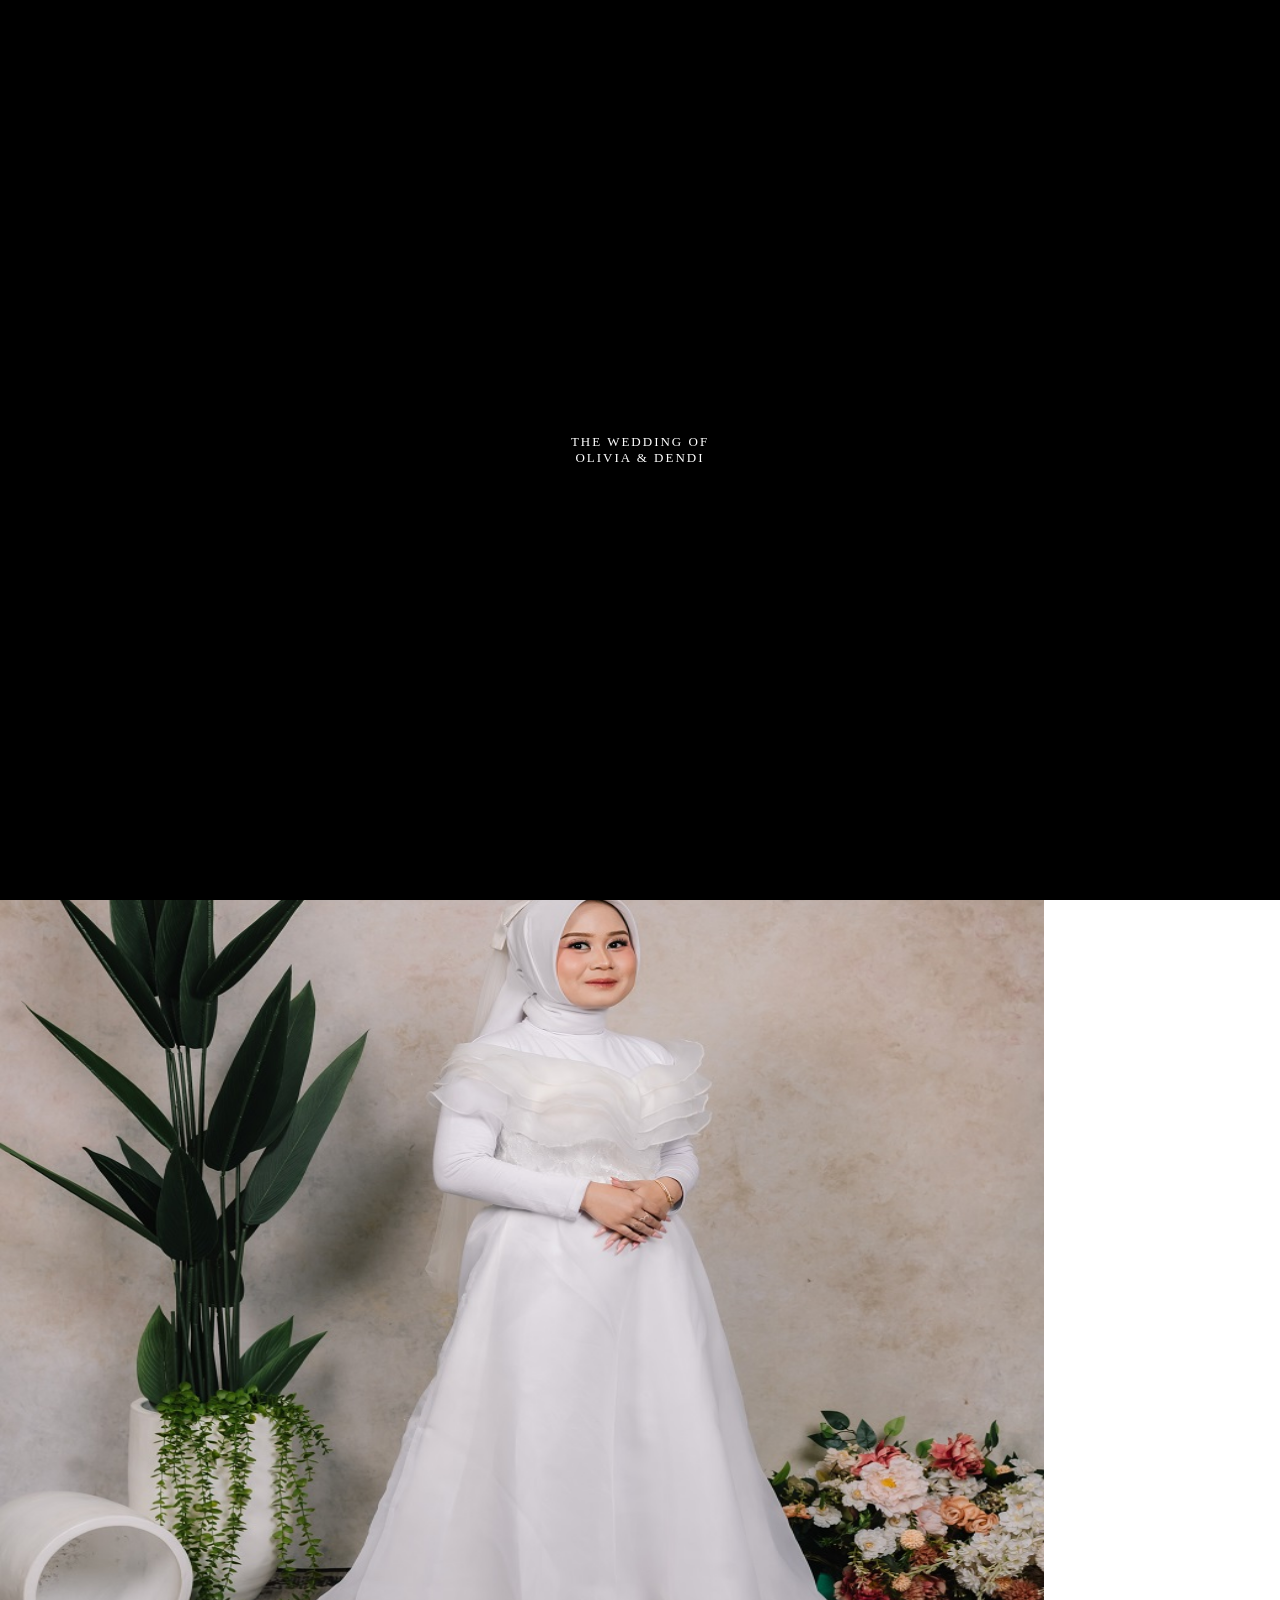
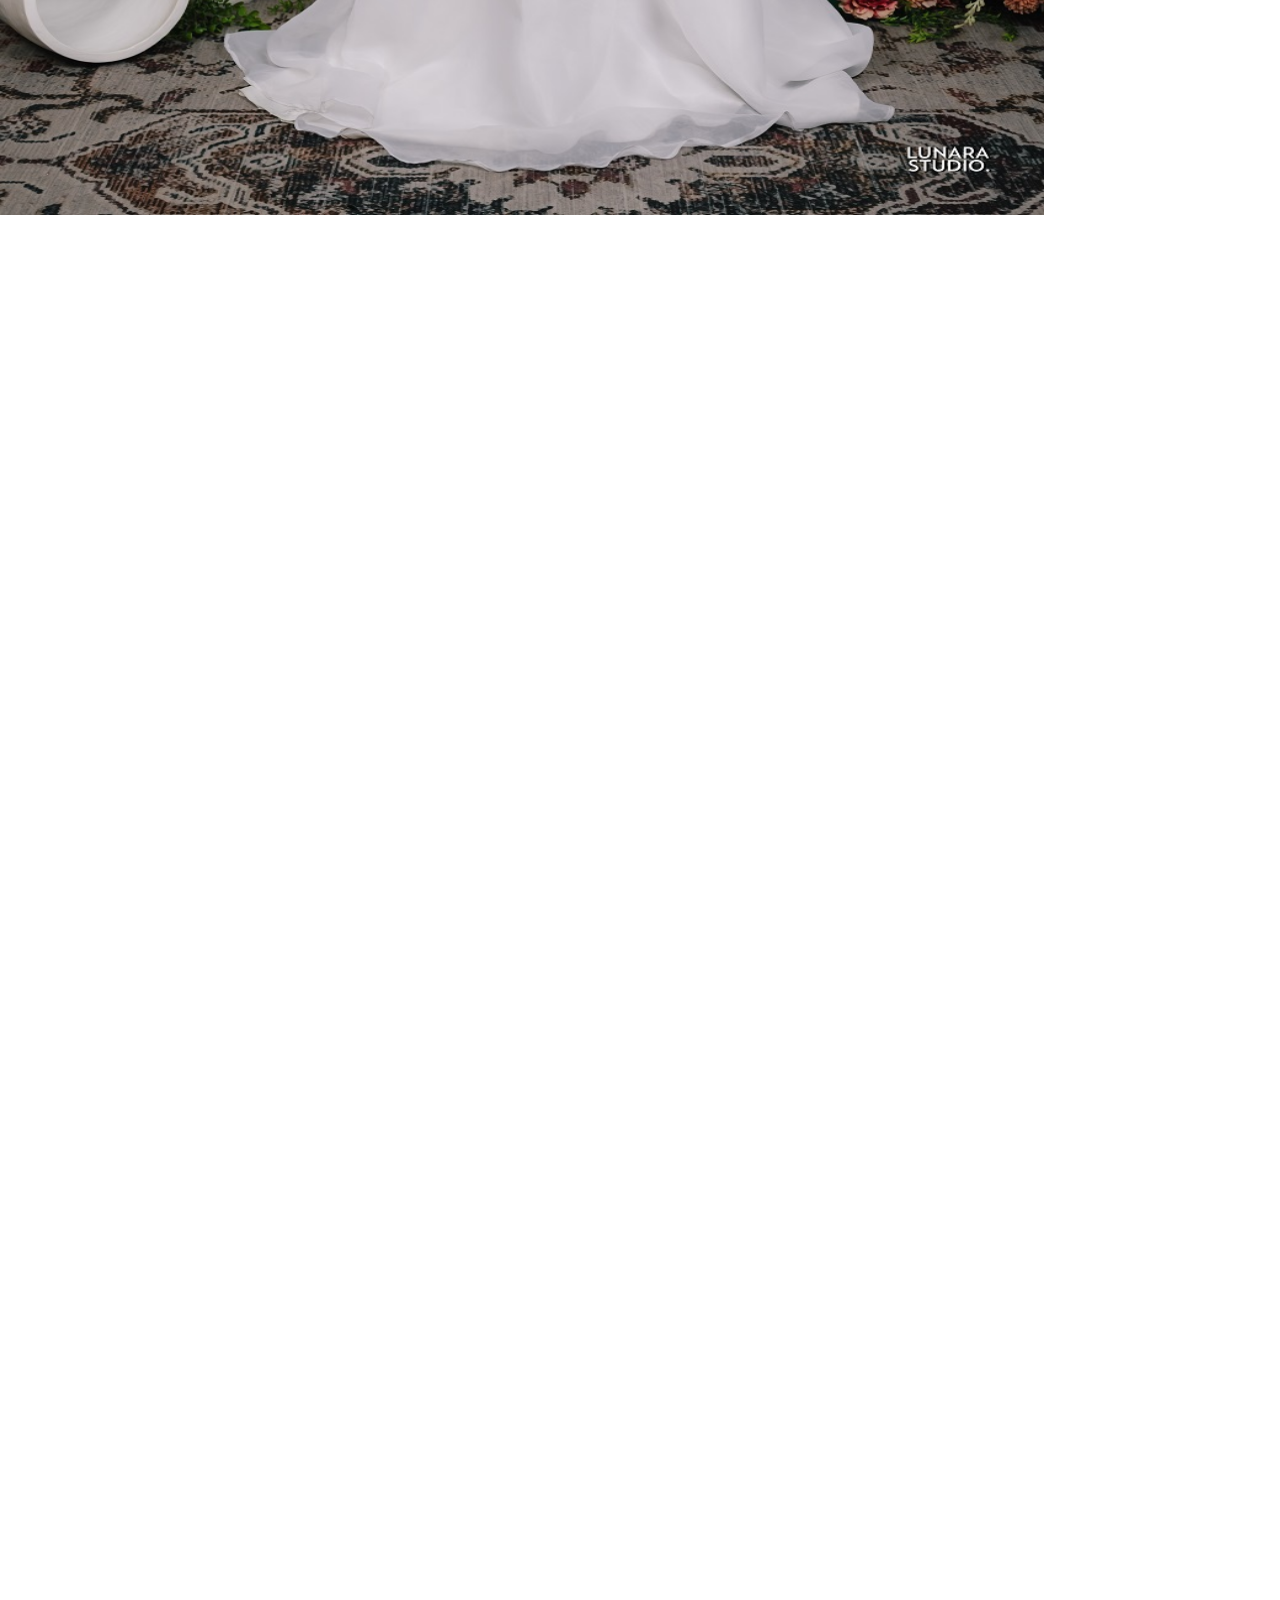
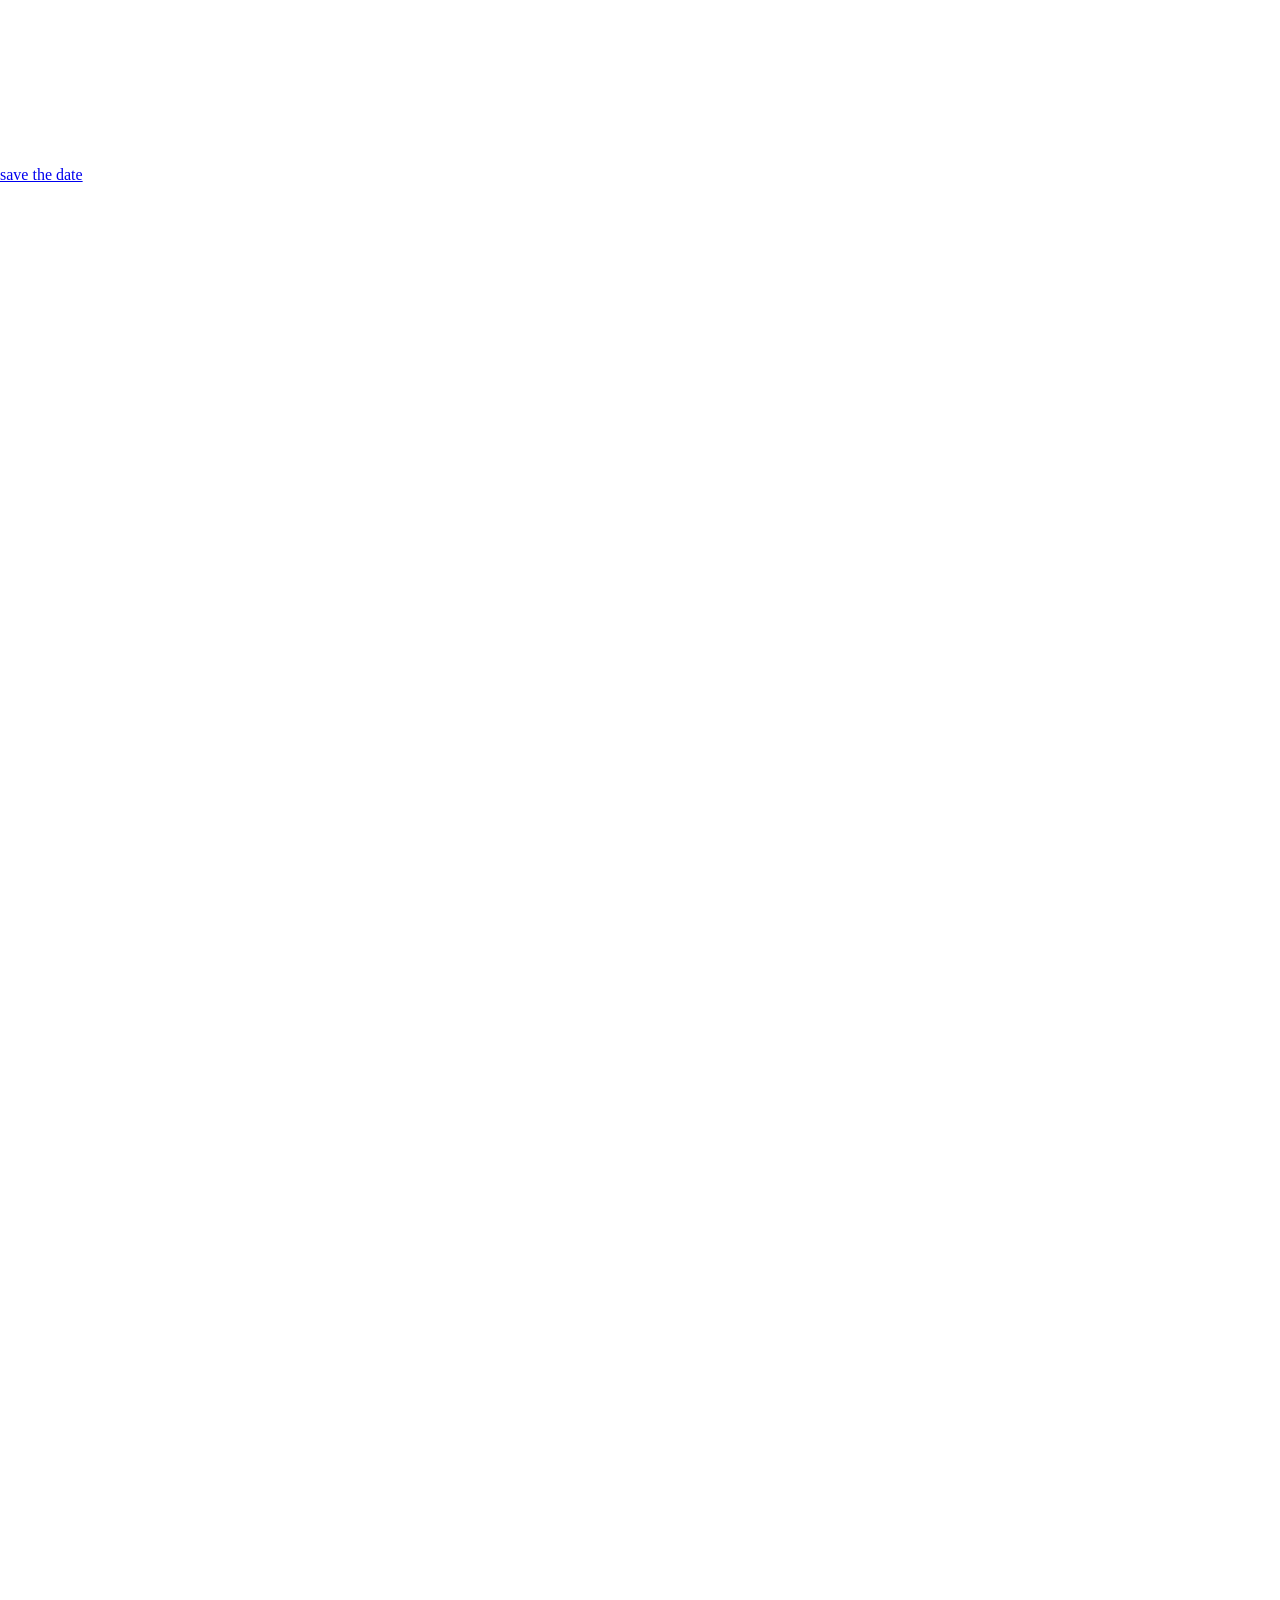
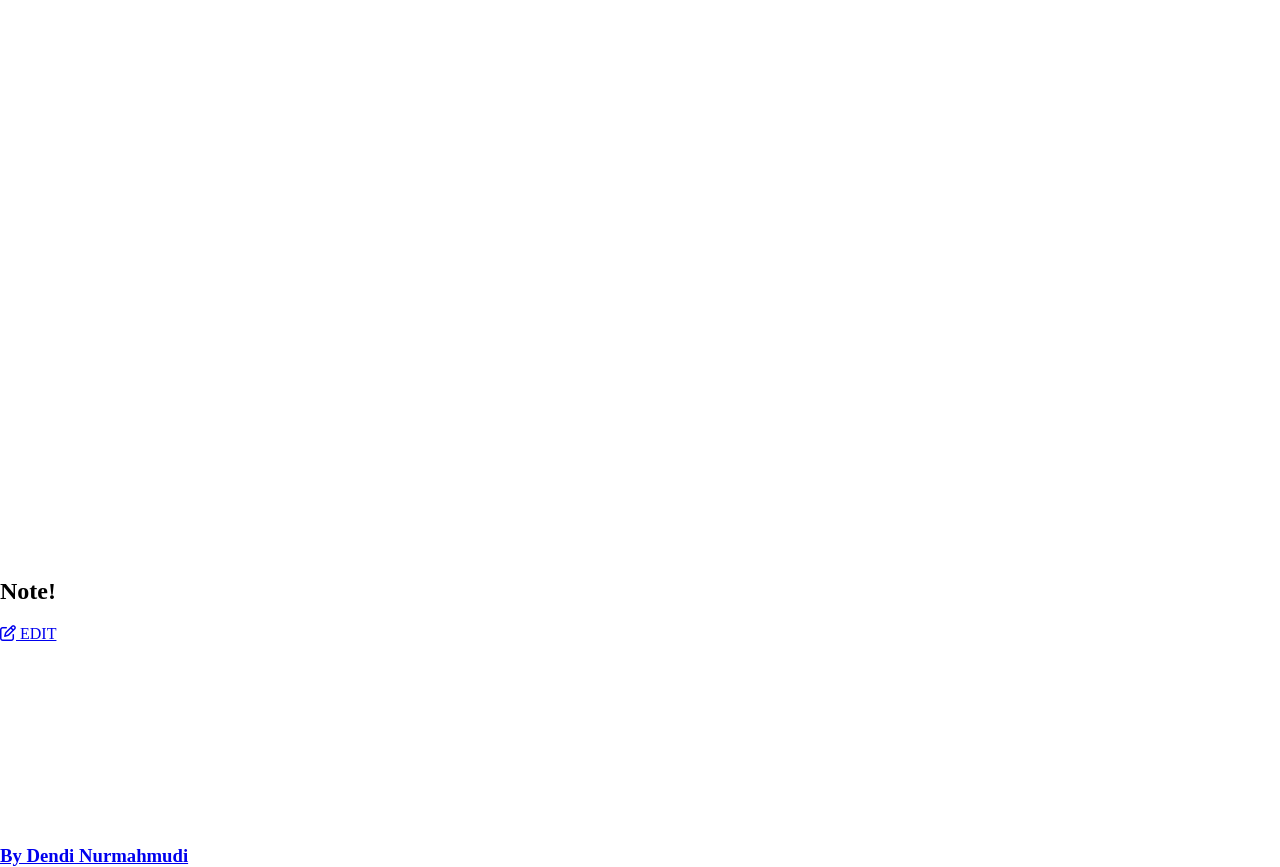
==== index.html @ 83961624 "update ukuran s.kom" ====
<!DOCTYPE html>
<html lang="en-US" prefix="og: https://ogp.me/ns#">
  <head>
    <meta charset="UTF-8">
    <style type="text/css">
      .eicon-close {
        position: relative;
        width: 24px;
        height: 24px;
        cursor: pointer;
        background-color: white;
        border-radius: 50%;
      }

      .eicon-close::before,
      .eicon-close::after {
        content: '';
        position: absolute;
        top: 50%;
        left: 50%;
        width: 2px;
        height: 24px;
        background-color: #333;
        transform-origin: center;
      }

      .eicon-close::before {
        transform: translate(-50%, -50%) rotate(45deg);
      }

      .eicon-close::after {
        transform: translate(-50%, -50%) rotate(-45deg);
      }

      .eicon-frame-expand, .eicon-chevron-right, .eicon-chevron-left{
        display: none !important;
      }
      .disabled-select {
        pointer-events: none;  /* tidak bisa diklik */
        opacity: 0.6;          /* tampilan seperti disabled */
      }
      #message {
        opacity: 0;
        transition: opacity 0.3s ease-in;
      }

      #message.show {
        opacity: 1;
      }
      small {
        color: white !important;
      }
      body {
        margin: 0;
      }

      .wdp-comment-text img {
        max-width: 100% !important;
      }

      @media (max-width: 768px) {
        .elementor-widget-container-mobile-disp {
          display: block !important;
        }

        .height-video {
          height: 300px !important;
        }
      }

      @media (min-width: 768px) {
        .elementor-widget-container-mobile-disp {
          display: none;
        }

        .height-video {
          height: 600px !important;
        }
      }
      .elementor-heading-title {
        font-family: ui-sans-serif !important;
      }

      .miring {
        font-style: italic !important;
      }
      input[readonly] {
        background-color: #eee;
        color: #666;
        cursor: not-allowed;
        pointer-events: none; /* mencegah fokus atau klik */
      }
    </style>
    <title>The Wedding of Olivia &amp; Dendi</title>
    <meta name="description" content="Invitation" />
    <meta name="robots" content="follow, noindex" />
    <meta property="og:locale" content="en_US" />
    <meta property="og:type" content="article" />
    <meta property="og:title" content="The Wedding of Olivia &amp; Dendi" />
    <meta property="og:description" content="Invitation" />
    <!-- <meta property="og:url" content="https://groovepublic.com/OliviaDendi/" /> -->
    <meta property="og:site_name" content="Invitation" />
    <meta property="article:section" content="Uncategorized" />
    <meta property="og:updated_time" content="2024-10-25T11:01:27+07:00" />
    <meta property="og:image" content="https://dendinurmahmudi.github.io/img/12RP_PUTIH.jpg" />
    <meta property="og:image:secure_url" content="https://dendinurmahmudi.github.io/img/12RP_PUTIH.jpg" />
    <meta property="og:image:width" content="1213" />
    <meta property="og:image:height" content="1280" />
    <meta property="og:image:alt" content="OliviaDendi" />
    <meta property="og:image:type" content="image/jpeg" />
    <meta property="article:published_time" content="2024-10-14T11:24:42+07:00" />
    <meta property="article:modified_time" content="2024-10-25T11:01:27+07:00" />
    <meta name="twitter:card" content="summary_large_image" />
    <meta name="twitter:title" content="The Wedding of Olivia &amp; Dendi" />
    <meta name="twitter:description" content="Invitation" />
    <meta name="twitter:image" content="https://dendinurmahmudi.github.io/img/12RP_PUTIH.jpg" />
    <meta name="twitter:label1" content="Written by" />
    <meta name="twitter:data1" content="OliviaDendi" />
    <meta name="twitter:label2" content="Time to read" />
    <meta name="twitter:data2" content="4 minutes" />
    <script>
      window._wpemojiSettings = {
        "baseUrl": "https:\/\/s.w.org\/images\/core\/emoji\/15.0.3\/72x72\/",
        "ext": ".png",
        "svgUrl": "https:\/\/s.w.org\/images\/core\/emoji\/15.0.3\/svg\/",
        "svgExt": ".svg",
        "source": {
          "concatemoji": "https:\/\/groovepublic.com\/wp-includes\/js\/wp-emoji-release.min.js?ver=6.5.5"
        }
      };
      /*! This file is auto-generated */
      ! function(i, n) {
        var o, s, e;

        function c(e) {
          try {
            var t = {
              supportTests: e,
              timestamp: (new Date).valueOf()
            };
            sessionStorage.setItem(o, JSON.stringify(t))
          } catch (e) {}
        }

        function p(e, t, n) {
          e.clearRect(0, 0, e.canvas.width, e.canvas.height), e.fillText(t, 0, 0);
          var t = new Uint32Array(e.getImageData(0, 0, e.canvas.width, e.canvas.height).data),
            r = (e.clearRect(0, 0, e.canvas.width, e.canvas.height), e.fillText(n, 0, 0), new Uint32Array(e.getImageData(0, 0, e.canvas.width, e.canvas.height).data));
          return t.every(function(e, t) {
            return e === r[t]
          })
        }

        function u(e, t, n) {
          switch (t) {
            case "flag":
              return n(e, "\ud83c\udff3\ufe0f\u200d\u26a7\ufe0f", "\ud83c\udff3\ufe0f\u200b\u26a7\ufe0f") ? !1 : !n(e, "\ud83c\uddfa\ud83c\uddf3", "\ud83c\uddfa\u200b\ud83c\uddf3") && !n(e, "\ud83c\udff4\udb40\udc67\udb40\udc62\udb40\udc65\udb40\udc6e\udb40\udc67\udb40\udc7f", "\ud83c\udff4\u200b\udb40\udc67\u200b\udb40\udc62\u200b\udb40\udc65\u200b\udb40\udc6e\u200b\udb40\udc67\u200b\udb40\udc7f");
            case "emoji":
              return !n(e, "\ud83d\udc26\u200d\u2b1b", "\ud83d\udc26\u200b\u2b1b")
          }
          return !1
        }

        function f(e, t, n) {
          var r = "undefined" != typeof WorkerGlobalScope && self instanceof WorkerGlobalScope ? new OffscreenCanvas(300, 150) : i.createElement("canvas"),
            a = r.getContext("2d", {
              willReadFrequently: !0
            }),
            o = (a.textBaseline = "top", a.font = "600 32px Arial", {});
          return e.forEach(function(e) {
            o[e] = t(a, e, n)
          }), o
        }

        function t(e) {
          var t = i.createElement("script");
          t.src = e, t.defer = !0, i.head.appendChild(t)
        }
        "undefined" != typeof Promise && (o = "wpEmojiSettingsSupports", s = ["flag", "emoji"], n.supports = {
          everything: !0,
          everythingExceptFlag: !0
        }, e = new Promise(function(e) {
          i.addEventListener("DOMContentLoaded", e, {
            once: !0
          })
        }), new Promise(function(t) {
          var n = function() {
            try {
              var e = JSON.parse(sessionStorage.getItem(o));
              if ("object" == typeof e && "number" == typeof e.timestamp && (new Date).valueOf() < e.timestamp + 604800 && "object" == typeof e.supportTests) return e.supportTests
            } catch (e) {}
            return null
          }();
          if (!n) {
            if ("undefined" != typeof Worker && "undefined" != typeof OffscreenCanvas && "undefined" != typeof URL && URL.createObjectURL && "undefined" != typeof Blob) try {
              var e = "postMessage(" + f.toString() + "(" + [JSON.stringify(s), u.toString(), p.toString()].join(",") + "));",
                r = new Blob([e], {
                  type: "text/javascript"
                }),
                a = new Worker(URL.createObjectURL(r), {
                  name: "wpTestEmojiSupports"
                });
              return void(a.onmessage = function(e) {
                c(n = e.data), a.terminate(), t(n)
              })
            } catch (e) {}
            c(n = f(s, u, p))
          }
          t(n)
        }).then(function(e) {
          for (var t in e) n.supports[t] = e[t], n.supports.everything = n.supports.everything && n.supports[t], "flag" !== t && (n.supports.everythingExceptFlag = n.supports.everythingExceptFlag && n.supports[t]);
          n.supports.everythingExceptFlag = n.supports.everythingExceptFlag && !n.supports.flag, n.DOMReady = !1, n.readyCallback = function() {
            n.DOMReady = !0
          }
        }).then(function() {
          return e
        }).then(function() {
          var e;
          n.supports.everything || (n.readyCallback(), (e = n.source || {}).concatemoji ? t(e.concatemoji) : e.wpemoji && e.twemoji && (t(e.twemoji), t(e.wpemoji)))
        }))
      }((window, document), window._wpemojiSettings);
    </script>
    <link rel='stylesheet' id='dce-animations-css' href='https://groovepublic.com/wp-content/plugins/dynamic-content-for-elementor/assets/css/animations.css?ver=3.0.9' media='all' />
    
    <style id='wp-emoji-styles-inline-css'>
      img.wp-smiley,
      img.emoji {
        display: inline !important;
        border: none !important;
        box-shadow: none !important;
        height: 1em !important;
        width: 1em !important;
        margin: 0 0.07em !important;
        vertical-align: -0.1em !important;
        background: none !important;
        padding: 0 !important;
      }
    </style>
    <style id='rank-math-toc-block-style-inline-css'>
      .wp-block-rank-math-toc-block nav ol {
        counter-reset: item
      }

      .wp-block-rank-math-toc-block nav ol li {
        display: block
      }

      .wp-block-rank-math-toc-block nav ol li:before {
        content: counters(item, ".") ". ";
        counter-increment: item
      }
    </style>
    <style id='classic-theme-styles-inline-css'>
      /*! This file is auto-generated */
      .wp-block-button__link {
        color: #fff;
        background-color: #32373c;
        border-radius: 9999px;
        box-shadow: none;
        text-decoration: none;
        padding: calc(.667em + 2px) calc(1.333em + 2px);
        font-size: 1.125em
      }

      .wp-block-file__button {
        background: #32373c;
        color: #fff;
        text-decoration: none
      }
    </style>
    <style id='global-styles-inline-css'>
      body {
        --wp--preset--color--black: #000000;
        --wp--preset--color--cyan-bluish-gray: #abb8c3;
        --wp--preset--color--white: #ffffff;
        --wp--preset--color--pale-pink: #f78da7;
        --wp--preset--color--vivid-red: #cf2e2e;
        --wp--preset--color--luminous-vivid-orange: #ff6900;
        --wp--preset--color--luminous-vivid-amber: #fcb900;
        --wp--preset--color--light-green-cyan: #7bdcb5;
        --wp--preset--color--vivid-green-cyan: #00d084;
        --wp--preset--color--pale-cyan-blue: #8ed1fc;
        --wp--preset--color--vivid-cyan-blue: #0693e3;
        --wp--preset--color--vivid-purple: #9b51e0;
        --wp--preset--gradient--vivid-cyan-blue-to-vivid-purple: linear-gradient(135deg, rgba(6, 147, 227, 1) 0%, rgb(155, 81, 224) 100%);
        --wp--preset--gradient--light-green-cyan-to-vivid-green-cyan: linear-gradient(135deg, rgb(122, 220, 180) 0%, rgb(0, 208, 130) 100%);
        --wp--preset--gradient--luminous-vivid-amber-to-luminous-vivid-orange: linear-gradient(135deg, rgba(252, 185, 0, 1) 0%, rgba(255, 105, 0, 1) 100%);
        --wp--preset--gradient--luminous-vivid-orange-to-vivid-red: linear-gradient(135deg, rgba(255, 105, 0, 1) 0%, rgb(207, 46, 46) 100%);
        --wp--preset--gradient--very-light-gray-to-cyan-bluish-gray: linear-gradient(135deg, rgb(238, 238, 238) 0%, rgb(169, 184, 195) 100%);
        --wp--preset--gradient--cool-to-warm-spectrum: linear-gradient(135deg, rgb(74, 234, 220) 0%, rgb(151, 120, 209) 20%, rgb(207, 42, 186) 40%, rgb(238, 44, 130) 60%, rgb(251, 105, 98) 80%, rgb(254, 248, 76) 100%);
        --wp--preset--gradient--blush-light-purple: linear-gradient(135deg, rgb(255, 206, 236) 0%, rgb(152, 150, 240) 100%);
        --wp--preset--gradient--blush-bordeaux: linear-gradient(135deg, rgb(254, 205, 165) 0%, rgb(254, 45, 45) 50%, rgb(107, 0, 62) 100%);
        --wp--preset--gradient--luminous-dusk: linear-gradient(135deg, rgb(255, 203, 112) 0%, rgb(199, 81, 192) 50%, rgb(65, 88, 208) 100%);
        --wp--preset--gradient--pale-ocean: linear-gradient(135deg, rgb(255, 245, 203) 0%, rgb(182, 227, 212) 50%, rgb(51, 167, 181) 100%);
        --wp--preset--gradient--electric-grass: linear-gradient(135deg, rgb(202, 248, 128) 0%, rgb(113, 206, 126) 100%);
        --wp--preset--gradient--midnight: linear-gradient(135deg, rgb(2, 3, 129) 0%, rgb(40, 116, 252) 100%);
        --wp--preset--font-size--small: 13px;
        --wp--preset--font-size--medium: 20px;
        --wp--preset--font-size--large: 36px;
        --wp--preset--font-size--x-large: 42px;
        --wp--preset--font-family--inter: "Inter", sans-serif;
        --wp--preset--font-family--cardo: Cardo;
        --wp--preset--spacing--20: 0.44rem;
        --wp--preset--spacing--30: 0.67rem;
        --wp--preset--spacing--40: 1rem;
        --wp--preset--spacing--50: 1.5rem;
        --wp--preset--spacing--60: 2.25rem;
        --wp--preset--spacing--70: 3.38rem;
        --wp--preset--spacing--80: 5.06rem;
        --wp--preset--shadow--natural: 6px 6px 9px rgba(0, 0, 0, 0.2);
        --wp--preset--shadow--deep: 12px 12px 50px rgba(0, 0, 0, 0.4);
        --wp--preset--shadow--sharp: 6px 6px 0px rgba(0, 0, 0, 0.2);
        --wp--preset--shadow--outlined: 6px 6px 0px -3px rgba(255, 255, 255, 1), 6px 6px rgba(0, 0, 0, 1);
        --wp--preset--shadow--crisp: 6px 6px 0px rgba(0, 0, 0, 1);
      }

      :where(.is-layout-flex) {
        gap: 0.5em;
      }

      :where(.is-layout-grid) {
        gap: 0.5em;
      }

      body .is-layout-flex {
        display: flex;
      }

      body .is-layout-flex {
        flex-wrap: wrap;
        align-items: center;
      }

      body .is-layout-flex>* {
        margin: 0;
      }

      body .is-layout-grid {
        display: grid;
      }

      body .is-layout-grid>* {
        margin: 0;
      }

      :where(.wp-block-columns.is-layout-flex) {
        gap: 2em;
      }

      :where(.wp-block-columns.is-layout-grid) {
        gap: 2em;
      }

      :where(.wp-block-post-template.is-layout-flex) {
        gap: 1.25em;
      }

      :where(.wp-block-post-template.is-layout-grid) {
        gap: 1.25em;
      }

      .has-black-color {
        color: var(--wp--preset--color--black) !important;
      }

      .has-cyan-bluish-gray-color {
        color: var(--wp--preset--color--cyan-bluish-gray) !important;
      }

      .has-white-color {
        color: var(--wp--preset--color--white) !important;
      }

      .has-pale-pink-color {
        color: var(--wp--preset--color--pale-pink) !important;
      }

      .has-vivid-red-color {
        color: var(--wp--preset--color--vivid-red) !important;
      }

      .has-luminous-vivid-orange-color {
        color: var(--wp--preset--color--luminous-vivid-orange) !important;
      }

      .has-luminous-vivid-amber-color {
        color: var(--wp--preset--color--luminous-vivid-amber) !important;
      }

      .has-light-green-cyan-color {
        color: var(--wp--preset--color--light-green-cyan) !important;
      }

      .has-vivid-green-cyan-color {
        color: var(--wp--preset--color--vivid-green-cyan) !important;
      }

      .has-pale-cyan-blue-color {
        color: var(--wp--preset--color--pale-cyan-blue) !important;
      }

      .has-vivid-cyan-blue-color {
        color: var(--wp--preset--color--vivid-cyan-blue) !important;
      }

      .has-vivid-purple-color {
        color: var(--wp--preset--color--vivid-purple) !important;
      }

      .has-black-background-color {
        background-color: var(--wp--preset--color--black) !important;
      }

      .has-cyan-bluish-gray-background-color {
        background-color: var(--wp--preset--color--cyan-bluish-gray) !important;
      }

      .has-white-background-color {
        background-color: var(--wp--preset--color--white) !important;
      }

      .has-pale-pink-background-color {
        background-color: var(--wp--preset--color--pale-pink) !important;
      }

      .has-vivid-red-background-color {
        background-color: var(--wp--preset--color--vivid-red) !important;
      }

      .has-luminous-vivid-orange-background-color {
        background-color: var(--wp--preset--color--luminous-vivid-orange) !important;
      }

      .has-luminous-vivid-amber-background-color {
        background-color: var(--wp--preset--color--luminous-vivid-amber) !important;
      }

      .has-light-green-cyan-background-color {
        background-color: var(--wp--preset--color--light-green-cyan) !important;
      }

      .has-vivid-green-cyan-background-color {
        background-color: var(--wp--preset--color--vivid-green-cyan) !important;
      }

      .has-pale-cyan-blue-background-color {
        background-color: var(--wp--preset--color--pale-cyan-blue) !important;
      }

      .has-vivid-cyan-blue-background-color {
        background-color: var(--wp--preset--color--vivid-cyan-blue) !important;
      }

      .has-vivid-purple-background-color {
        background-color: var(--wp--preset--color--vivid-purple) !important;
      }

      .has-black-border-color {
        border-color: var(--wp--preset--color--black) !important;
      }

      .has-cyan-bluish-gray-border-color {
        border-color: var(--wp--preset--color--cyan-bluish-gray) !important;
      }

      .has-white-border-color {
        border-color: var(--wp--preset--color--white) !important;
      }

      .has-pale-pink-border-color {
        border-color: var(--wp--preset--color--pale-pink) !important;
      }

      .has-vivid-red-border-color {
        border-color: var(--wp--preset--color--vivid-red) !important;
      }

      .has-luminous-vivid-orange-border-color {
        border-color: var(--wp--preset--color--luminous-vivid-orange) !important;
      }

      .has-luminous-vivid-amber-border-color {
        border-color: var(--wp--preset--color--luminous-vivid-amber) !important;
      }

      .has-light-green-cyan-border-color {
        border-color: var(--wp--preset--color--light-green-cyan) !important;
      }

      .has-vivid-green-cyan-border-color {
        border-color: var(--wp--preset--color--vivid-green-cyan) !important;
      }

      .has-pale-cyan-blue-border-color {
        border-color: var(--wp--preset--color--pale-cyan-blue) !important;
      }

      .has-vivid-cyan-blue-border-color {
        border-color: var(--wp--preset--color--vivid-cyan-blue) !important;
      }

      .has-vivid-purple-border-color {
        border-color: var(--wp--preset--color--vivid-purple) !important;
      }

      .has-vivid-cyan-blue-to-vivid-purple-gradient-background {
        background: var(--wp--preset--gradient--vivid-cyan-blue-to-vivid-purple) !important;
      }

      .has-light-green-cyan-to-vivid-green-cyan-gradient-background {
        background: var(--wp--preset--gradient--light-green-cyan-to-vivid-green-cyan) !important;
      }

      .has-luminous-vivid-amber-to-luminous-vivid-orange-gradient-background {
        background: var(--wp--preset--gradient--luminous-vivid-amber-to-luminous-vivid-orange) !important;
      }

      .has-luminous-vivid-orange-to-vivid-red-gradient-background {
        background: var(--wp--preset--gradient--luminous-vivid-orange-to-vivid-red) !important;
      }

      .has-very-light-gray-to-cyan-bluish-gray-gradient-background {
        background: var(--wp--preset--gradient--very-light-gray-to-cyan-bluish-gray) !important;
      }

      .has-cool-to-warm-spectrum-gradient-background {
        background: var(--wp--preset--gradient--cool-to-warm-spectrum) !important;
      }

      .has-blush-light-purple-gradient-background {
        background: var(--wp--preset--gradient--blush-light-purple) !important;
      }

      .has-blush-bordeaux-gradient-background {
        background: var(--wp--preset--gradient--blush-bordeaux) !important;
      }

      .has-luminous-dusk-gradient-background {
        background: var(--wp--preset--gradient--luminous-dusk) !important;
      }

      .has-pale-ocean-gradient-background {
        background: var(--wp--preset--gradient--pale-ocean) !important;
      }

      .has-electric-grass-gradient-background {
        background: var(--wp--preset--gradient--electric-grass) !important;
      }

      .has-midnight-gradient-background {
        background: var(--wp--preset--gradient--midnight) !important;
      }

      .has-small-font-size {
        font-size: var(--wp--preset--font-size--small) !important;
      }

      .has-medium-font-size {
        font-size: var(--wp--preset--font-size--medium) !important;
      }

      .has-large-font-size {
        font-size: var(--wp--preset--font-size--large) !important;
      }

      .has-x-large-font-size {
        font-size: var(--wp--preset--font-size--x-large) !important;
      }

      .wp-block-navigation a:where(:not(.wp-element-button)) {
        color: inherit;
      }

      :where(.wp-block-post-template.is-layout-flex) {
        gap: 1.25em;
      }

      :where(.wp-block-post-template.is-layout-grid) {
        gap: 1.25em;
      }

      :where(.wp-block-columns.is-layout-flex) {
        gap: 2em;
      }

      :where(.wp-block-columns.is-layout-grid) {
        gap: 2em;
      }

      .wp-block-pullquote {
        font-size: 1.5em;
        line-height: 1.6;
      }
    </style>
    <link rel='stylesheet' id='pafe-extension-style-css' href='https://groovepublic.com/wp-content/plugins/piotnet-addons-for-elementor-pro/assets/css/minify/extension.min.css?ver=7.1.35' media='all' />
    <link rel='stylesheet' id='pafe-extension-style-free-css' href='https://groovepublic.com/wp-content/plugins/piotnet-addons-for-elementor/assets/css/minify/extension.min.css?ver=2.4.29' media='all' />
    <link rel='stylesheet' id='slicewp-style-css' href='https://groovepublic.com/wp-content/plugins/slicewp/assets/css/style-front-end.css?ver=1.1.16' media='all' />
    <link rel='stylesheet' id='wdp_style-css' href='https://groovepublic.com/wp-content/plugins/weddingpress/addons/comment-kit//css/wdp_style.css?ver=2.7.6' media='screen' />
    <style id='wdp_style-inline-css'>
      .wdp-wrapper {
        font-size: 14px
      }

      .wdp-wrapper ul.wdp-container-comments li.wdp-item-comment .wdp-comment-avatar img {
        max-width: 28px;
        max-height: 28px;
      }

      .wdp-wrapper ul.wdp-container-comments li.wdp-item-comment .wdp-comment-content {
        margin-left: 38px;
      }

      .wdp-wrapper ul.wdp-container-comments li.wdp-item-comment ul .wdp-comment-avatar img {
        max-width: 24px;
        max-height: 24px;
      }

      .wdp-wrapper ul.wdp-container-comments li.wdp-item-comment ul ul .wdp-comment-avatar img {
        max-width: 21px;
        max-height: 21px;
      }
    </style>
    <link rel='stylesheet' id='woocommerce-layout-css' href='https://groovepublic.com/wp-content/plugins/woocommerce/assets/css/woocommerce-layout.css?ver=9.1.2' media='all' />
    <link rel='stylesheet' id='woocommerce-smallscreen-css' href='https://groovepublic.com/wp-content/plugins/woocommerce/assets/css/woocommerce-smallscreen.css?ver=9.1.2' media='only screen and (max-width: 768px)' />
    <link rel='stylesheet' id='woocommerce-general-css' href='https://groovepublic.com/wp-content/plugins/woocommerce/assets/css/woocommerce.css?ver=9.1.2' media='all' />
    <style id='woocommerce-inline-inline-css'>
      .woocommerce form .form-row .required {
        visibility: visible;
      }
    </style>
    <link rel='stylesheet' id='wt-smart-coupon-for-woo-css' href='https://groovepublic.com/wp-content/plugins/wt-smart-coupons-for-woocommerce/public/css/wt-smart-coupon-public.css?ver=1.8.0' media='all' />
    <link rel='stylesheet' id='wdp-centered-css-css' href='https://groovepublic.com/wp-content/plugins/weddingpress/assets/css/wdp-centered-timeline.min.css?ver=6.5.5' media='all' />
    <link rel='stylesheet' id='wdp-horizontal-css-css' href='https://groovepublic.com/wp-content/plugins/weddingpress/assets/css/wdp-horizontal-styles.min.css?ver=6.5.5' media='all' />
    <link rel='stylesheet' id='wdp-fontello-css-css' href='https://groovepublic.com/wp-content/plugins/weddingpress/assets/css/wdp-fontello.css?ver=6.5.5' media='all' />
    <link rel='stylesheet' id='exad-main-style-css' href='https://groovepublic.com/wp-content/plugins/weddingpress/assets/css/exad-styles.min.css?ver=6.5.5' media='all' /><link rel='stylesheet' id='elementor-icons-css' href='https://groovepublic.com/wp-content/plugins/elementor/assets/lib/eicons/css/elementor-icons.min.css?ver=5.30.0' media='all' />
    <link rel='stylesheet' id='elementor-frontend-css' href='https://groovepublic.com/wp-content/plugins/elementor/assets/css/frontend.min.css?ver=3.23.2' media='all' />
    <style id='elementor-frontend-inline-css'>
      .elementor-356035 .elementor-element.elementor-element-1300ce9.elementor-view-stacked .elementor-icon {
        background-color: #ededdc;
      }

      .elementor-356035 .elementor-element.elementor-element-1300ce9.elementor-view-framed .elementor-icon,
      .elementor-356035 .elementor-element.elementor-element-1300ce9.elementor-view-default .elementor-icon {
        fill: #ededdc;
        color: #ededdc;
        border-color: #ededdc;
      }

      .elementor-356035 .elementor-element.elementor-element-6d2792c.elementor-view-stacked .elementor-icon {
        background-color: #b8d8d1;
      }

      .elementor-356035 .elementor-element.elementor-element-6d2792c.elementor-view-framed .elementor-icon,
      .elementor-356035 .elementor-element.elementor-element-6d2792c.elementor-view-default .elementor-icon {
        fill: #b8d8d1;
        color: #b8d8d1;
        border-color: #b8d8d1;
      }

      .elementor-356035 .elementor-element.elementor-element-10eba6a.elementor-view-stacked .elementor-icon {
        background-color: #ad9b80;
      }

      .elementor-356035 .elementor-element.elementor-element-10eba6a.elementor-view-framed .elementor-icon,
      .elementor-356035 .elementor-element.elementor-element-10eba6a.elementor-view-default .elementor-icon {
        fill: #ad9b80;
        color: #ad9b80;
        border-color: #ad9b80;
      }

      .elementor-356035 .elementor-element.elementor-element-3a00955.elementor-view-stacked .elementor-icon {
        background-color: #000826;
      }

      .elementor-356035 .elementor-element.elementor-element-3a00955.elementor-view-framed .elementor-icon,
      .elementor-356035 .elementor-element.elementor-element-3a00955.elementor-view-default .elementor-icon {
        fill: #000826;
        color: #000826;
        border-color: #000826;
      }

      .elementor-356035 .elementor-element.elementor-element-e88efd8:not(.elementor-motion-effects-element-type-background),
      .elementor-356035 .elementor-element.elementor-element-e88efd8>.elementor-motion-effects-container>.elementor-motion-effects-layer {
        background-image: url("https://groovepublic.com/wp-content/uploads/2024/10/IMG_4987-1.jpeg");
      }
    </style>
    <link rel='stylesheet' id='swiper-css' href='https://groovepublic.com/wp-content/plugins/elementor/assets/lib/swiper/v8/css/swiper.min.css?ver=8.4.5' media='all' />
    <link rel='stylesheet' id='elementor-post-5-css' href='https://groovepublic.com/wp-content/uploads/elementor/css/post-5.css?ver=1730536438' media='all' />
    <link rel='stylesheet' id='weddingpress-wdp-css' href='https://groovepublic.com/wp-content/plugins/weddingpress/assets/css/wdp.css?ver=2.9.1' media='all' />
    <link rel='stylesheet' id='dashicons-css' href='https://groovepublic.com/wp-includes/css/dashicons.min.css?ver=6.5.5' media='all' />
    <link rel='stylesheet' id='elementor-pro-css' href='https://groovepublic.com/wp-content/plugins/elementor-pro/assets/css/frontend.min.css?ver=3.23.2' media='all' />
    <link rel='stylesheet' id='elementor-global-css' href='https://groovepublic.com/wp-content/uploads/elementor/css/global.css?ver=1730536461' media='all' />
    <link rel='stylesheet' id='elementor-post-356035-css' href='https://groovepublic.com/wp-content/uploads/elementor/css/post-356035.css?ver=1730536761' media='all' />
    <link rel='stylesheet' id='google-fonts-1-css' href='https://fonts.googleapis.com/css?family=Roboto%3A100%2C100italic%2C200%2C200italic%2C300%2C300italic%2C400%2C400italic%2C500%2C500italic%2C600%2C600italic%2C700%2C700italic%2C800%2C800italic%2C900%2C900italic%7CRoboto+Slab%3A100%2C100italic%2C200%2C200italic%2C300%2C300italic%2C400%2C400italic%2C500%2C500italic%2C600%2C600italic%2C700%2C700italic%2C800%2C800italic%2C900%2C900italic%7CPoppins%3A100%2C100italic%2C200%2C200italic%2C300%2C300italic%2C400%2C400italic%2C500%2C500italic%2C600%2C600italic%2C700%2C700italic%2C800%2C800italic%2C900%2C900italic%7CInter%3A100%2C100italic%2C200%2C200italic%2C300%2C300italic%2C400%2C400italic%2C500%2C500italic%2C600%2C600italic%2C700%2C700italic%2C800%2C800italic%2C900%2C900italic&#038;display=auto&#038;ver=6.5.5' media='all' />
    <link rel="preconnect" href="https://fonts.gstatic.com/" crossorigin>
    <script src="https://groovepublic.com/wp-includes/js/jquery/jquery.min.js?ver=3.7.1" id="jquery-core-js"></script>
    <script src="https://groovepublic.com/wp-includes/js/jquery/jquery-migrate.min.js?ver=3.4.1" id="jquery-migrate-js"></script>
    <script src="https://groovepublic.com/wp-content/plugins/piotnet-addons-for-elementor-pro/assets/js/minify/extension.min.js?ver=7.1.35" id="pafe-extension-js"></script>
    <script src="https://groovepublic.com/wp-content/plugins/piotnet-addons-for-elementor/assets/js/minify/extension.min.js?ver=2.4.29" id="pafe-extension-free-js"></script>
    <script src="https://groovepublic.com/wp-content/plugins/woocommerce/assets/js/jquery-blockui/jquery.blockUI.min.js?ver=2.7.0-wc.9.1.2" id="jquery-blockui-js" defer data-wp-strategy="defer"></script>
    <script src="https://groovepublic.com/wp-content/plugins/woocommerce/assets/js/frontend/add-to-cart.min.js?ver=9.1.2" id="wc-add-to-cart-js" defer data-wp-strategy="defer"></script>
    <script src="https://groovepublic.com/wp-content/plugins/woocommerce/assets/js/js-cookie/js.cookie.min.js?ver=2.1.4-wc.9.1.2" id="js-cookie-js" defer data-wp-strategy="defer"></script>
    <script src="https://groovepublic.com/wp-content/plugins/woocommerce/assets/js/frontend/woocommerce.min.js?ver=9.1.2" id="woocommerce-js" defer data-wp-strategy="defer"></script>
    <script src="https://groovepublic.com/wp-content/plugins/wt-smart-coupons-for-woocommerce/public/js/wt-smart-coupon-public.js?ver=1.8.0" id="wt-smart-coupon-for-woo-js"></script>
    <script src="https://groovepublic.com/wp-content/plugins/slicewp/assets/js/script-trk.js?ver=1.1.16" id="slicewp-script-tracking-js"></script>
    
    <link rel="https://api.w.org/" href="https://groovepublic.com/wp-json/" />
    <link rel="alternate" type="application/json" href="https://groovepublic.com/wp-json/wp/v2/posts/356035" />
    <link rel="EditURI" type="application/rsd+xml" title="RSD" href="https://groovepublic.com/xmlrpc.php?rsd" />
    <meta name="generator" content="WordPress 6.5.5" />
    <meta name="generator" content="WooCommerce 9.1.2" />
    <link rel='shortlink' href='https://groovepublic.com/?p=356035' />
    <link rel="alternate" type="application/json+oembed" href="https://groovepublic.com/wp-json/oembed/1.0/embed?url=https%3A%2F%2Fgroovepublic.com%2FOliviaDendi%2F" />
    <link rel="alternate" type="text/xml+oembed" href="https://groovepublic.com/wp-json/oembed/1.0/embed?url=https%3A%2F%2Fgroovepublic.com%2FOliviaDendi%2F&#038;format=xml" />
    <style>
      .wdp_note_button {
        display: none !important;
      }
    </style>
    <meta name="facebook-domain-verification" content="sb1sd9cmt71rl5pl5989ag6jhbxw10" />
    <meta name="google-site-verification" content="O3UYxwmuWeOrcK2Ad3Pa_i283rWzAd5x9K5J8viLFTY" />
    <meta name="google" content="notranslate">
    <link rel="stylesheet" href="https://unpkg.com/aos@next/dist/aos.css" />
    <meta name="color-scheme" content="light dark">
    <noscript>
      <style>
        .woocommerce-product-gallery {
          opacity: 1 !important;
        }
      </style>
    </noscript>
    <meta name="generator" content="Elementor 3.23.2; features: additional_custom_breakpoints; settings: css_print_method-external, google_font-enabled, font_display-auto">
    <script type="text/javascript">
      ! function(f, b, e, v, n, t, s) {
        if (f.fbq) return;
        n = f.fbq = function() {
          n.callMethod ? n.callMethod.apply(n, arguments) : n.queue.push(arguments)
        };
        if (!f._fbq) f._fbq = n;
        n.push = n;
        n.loaded = !0;
        n.version = '2.0';
        n.queue = [];
        t = b.createElement(e);
        t.async = !0;
        t.src = v;
        s = b.getElementsByTagName(e)[0];
        s.parentNode.insertBefore(t, s)
      }(window, document, 'script', 'https://connect.facebook.net/en_US/fbevents.js');
    </script>
    <style>
      img {
        pointer-events: none;
        user-select: none;
      }
    </style>
    <script>
      ///cegah klik kanan
      document.addEventListener("contextmenu", function(e) {
        e.preventDefault();
      });
    </script>
    <style>
      @import url('https://fonts.googleapis.com/css2?family=Hanken+Grotesk:wght@900&display=swap');
    </style>
    <link rel="icon" href="img/Do.png" sizes="32x32" />
    <link rel="icon" href="img/Do.png" sizes="192x192" />
    <link rel="apple-touch-icon" href="img/Do.png" />
    <!-- Font Awesome CDN -->
    <link rel="stylesheet" href="https://cdnjs.cloudflare.com/ajax/libs/font-awesome/6.5.0/css/all.min.css" />

    <meta name="msapplication-TileImage" content="img/Do.png" />
    <style>
      .pswp.pafe-lightbox-modal {
        display: none;
      }
    </style>
    <style id="wp-custom-css">
      html {
        scroll-behavior: smooth;
      }

      /*judul foto hilang*/
      .elementor-slideshow__title {
        visibility: hidden;
      }

      /*icon share foto hilang*/
      i.eicon-share-arrow {
        visibility: hidden;
      }

      i.eicon-zoom-in-bold {
        visibility: hidden;
      }

      .elementor-lightbox .elementor-swiper-button-next i,
      .elementor-lightbox .elementor-swiper-button-prev i {
        padding: 10px;
        background-color: transparent;
      }

      .user-guestbook img {
        visibility: hidden;
      }

      /*icon centang guest book*/
      /*icon centang*/
      i.fas.fa-check-circle {
        visibility: hidden;
      }

      /*background comment guest book*/
      .guestbook {
        background-color: #fff0;
      }

      /*slide to top */
      .removeModals {
        transform: translateY(-200%);
        transition: 1s ease-in-out;
      }

      /*SELANJUTNYA COMMENT KIT*/
      .wdp-wrapper .wdp-holder {
        display: block !important;
      }

      /*TAMPILAN COMMENTKIT DI ELEMENTOR*/
      .wdp-wrapper .wdp-wrap-comments {
        display: block !important;
      }
    </style>
    <meta name="viewport" content="width=device-width, initial-scale=1.0, viewport-fit=cover" />
  </head>
  <body class="post-template post-template-elementor_canvas single single-post postid-356035 single-format-standard wp-custom-logo theme-hello-elementor woocommerce-no-js elementor-default elementor-template-canvas elementor-kit-5 elementor-page elementor-page-356035">
    <script src="https://unpkg.com/aos@next/dist/aos.js"></script>
    <script>
      AOS.init();
    </script>
    <div data-elementor-type="wp-post" data-elementor-id="356035" class="elementor elementor-356035" data-elementor-post-type="post">
      <div class="elementor-element elementor-element-eebcfe8 e-con-full e-flex e-con e-parent" data-id="eebcfe8" data-element_type="container" id="section-cover" data-settings="{&quot;sticky&quot;:&quot;top&quot;,&quot;sticky_on&quot;:[&quot;desktop&quot;,&quot;tablet&quot;,&quot;mobile&quot;],&quot;sticky_offset&quot;:0,&quot;sticky_effects_offset&quot;:0}">
        <div class="elementor-element elementor-element-5d30070 e-con-full e-flex e-con e-child"
            data-id="5d30070"
            data-element_type="container"
            data-settings="{
              &quot;background_background&quot;: &quot;slideshow&quot;,
              &quot;background_slideshow_slide_duration&quot;: 4000,
              &quot;background_slideshow_transition_duration&quot;: 3500,
              &quot;background_slideshow_slide_transition&quot;: &quot;fade&quot;,
              &quot;background_slideshow_loop&quot;: &quot;yes&quot;,
              &quot;background_slideshow_gallery&quot;: [
                { &quot;url&quot;: &quot;img/5R_PUTIH.jpg&quot; },
                { &quot;url&quot;: &quot;img/12RP_PUTIH.jpg&quot; },
                { &quot;url&quot;: &quot;img/5RP_PUTIH.jpg&quot; },
                { &quot;url&quot;: &quot;img/LNR_1660.jpg&quot; },
                { &quot;url&quot;: &quot;img/LNR_1669.jpg&quot; },
                { &quot;url&quot;: &quot;img/LNR_1653.jpg&quot; }
              ]
            }">
        </div>
      </div>
      <div class="elementor-element elementor-element-17520b1 e-con-full e-flex e-con e-parent" data-id="17520b1" data-element_type="container" data-settings="{&quot;position&quot;:&quot;absolute&quot;}">
        <div class="elementor-element elementor-element-3e937ed e-con-full e-flex e-con e-child" data-id="3e937ed" data-element_type="container" data-settings="{&quot;background_background&quot;:&quot;slideshow&quot;,&quot;background_slideshow_slide_duration&quot;:4000,&quot;background_slideshow_transition_duration&quot;:3500,&quot;background_slideshow_gallery&quot;:[],&quot;background_slideshow_loop&quot;:&quot;yes&quot;,&quot;background_slideshow_slide_transition&quot;:&quot;fade&quot;}">
          <div class="elementor-element elementor-element-b0df753 e-con-full e-flex e-con e-child" data-id="b0df753" data-element_type="container" data-settings="{&quot;position&quot;:&quot;absolute&quot;}">
            <div class="elementor-element elementor-element-3566a17 wdp-sticky-section-no elementor-widget elementor-widget-heading" data-id="3566a17" data-element_type="widget" data-widget_type="heading.default">
              <div class="elementor-widget-container">
                <h2 class="elementor-heading-title elementor-size-default">The Wedding of </h2>
              </div>
            </div>
            <div class="elementor-element elementor-element-a1479e4 wdp-sticky-section-no elementor-widget elementor-widget-heading" data-id="a1479e4" data-element_type="widget" data-widget_type="heading.default">
              <div class="elementor-widget-container">
                <h2 class="elementor-heading-title elementor-size-default">Olivia &amp; Dendi</h2>
              </div>
            </div>
            <div class="elementor-element elementor-element-be40225 wdp-sticky-section-no elementor-widget elementor-widget-heading" data-id="be40225" data-element_type="widget" data-widget_type="heading.default">
              <div class="elementor-widget-container">
                <h2 class="elementor-heading-title elementor-size-default">Sabtu, 26 Juli 2025</h2>
              </div>
            </div>
          </div>
          <div class="elementor-element elementor-element-854bec0 e-con-full e-flex e-con e-child" data-id="854bec0" data-element_type="container" data-settings="{&quot;position&quot;:&quot;absolute&quot;}">
            <div class="dce-visibility-event elementor-element elementor-element-f422429 e-con-full e-flex e-con e-child" data-id="f422429" data-element_type="container" data-settings="{&quot;position&quot;:&quot;absolute&quot;,&quot;enabled_visibility&quot;:&quot;yes&quot;,&quot;dce_visibility_selected&quot;:&quot;hide&quot;,&quot;dce_visibility_click&quot;:&quot;#tombol-buka&quot;,&quot;dce_visibility_click_show&quot;:&quot;fade&quot;,&quot;dce_visibility_event&quot;:&quot;click&quot;,&quot;dce_visibility_event_transition_delay&quot;:400}">
              <div class="elementor-element elementor-element-f3162a3 wdp-sticky-section-no elementor-widget elementor-widget-heading" data-id="f3162a3" data-element_type="widget" data-widget_type="heading.default">
                <div class="elementor-widget-container">
                  <h2 class="elementor-heading-title elementor-size-default" style="font-size: 20px;">Kepada Yth,</h2>
                </div>
              </div>
              <div class="elementor-element elementor-element-6a993b9 wdp-sticky-section-no elementor-widget elementor-widget-heading" data-id="6a993b9" data-element_type="widget" data-widget_type="heading.default">
                <div class="elementor-widget-container">
                  <h2 class="elementor-heading-title elementor-size-default namatamu"></h2>
                </div>
              </div>
              <div class="dce-visibility-event elementor-element elementor-element-0bde442 elementor-align-justify elementor-mobile-align-center elementor-widget__width-initial wdp-sticky-section-no elementor-widget elementor-widget-button" data-dce-background-color="#02010100" data-id="0bde442" data-element_type="widget" id="tombol-buka" data-settings="{&quot;enabled_visibility&quot;:&quot;yes&quot;,&quot;dce_visibility_selected&quot;:&quot;hide&quot;,&quot;dce_visibility_click&quot;:&quot;#tombol-buka&quot;,&quot;dce_visibility_event&quot;:&quot;click&quot;}" data-widget_type="button.default">
                <div class="elementor-widget-container">
                  <div class="dce-animations">
                    <div class="elementor-button-wrapper">
                      <a class="elementor-button elementor-button-link elementor-size-sm" href="#">
                        <span class="elementor-button-content-wrapper">
                          <span class="elementor-button-text">Buka Undangan</span>
                        </span>
                      </a>
                    </div>
                  </div>
                </div>
              </div>
            </div>
            <div class="dce-visibility-element-hidden dce-visibility-original-content dce-visibility-event elementor-element elementor-element-780953e e-con-full e-flex e-con e-child" data-id="780953e" data-element_type="container" data-settings="{&quot;enabled_visibility&quot;:&quot;yes&quot;,&quot;dce_visibility_click&quot;:&quot;#tombol-buka&quot;,&quot;dce_visibility_click_show&quot;:&quot;fade&quot;,&quot;dce_visibility_selected&quot;:&quot;yes&quot;,&quot;dce_visibility_event&quot;:&quot;click&quot;,&quot;dce_visibility_event_transition_delay&quot;:400}">
              <div class="elementor-element elementor-element-73587b1 wdp-sticky-section-no elementor-widget elementor-widget-heading" data-id="73587b1" data-element_type="widget" data-widget_type="heading.default">
                <div class="elementor-widget-container">
                  <div class="dce-animations">
                    <h2 class="elementor-heading-title elementor-size-default">Scroll up ↑</h2>
                  </div>
                </div>
              </div>
            </div>
          </div>
        </div>
      </div>
      <div class="elementor-element elementor-element-0e88e94 elementor-widget__width-initial elementor-widget-mobile__width-inherit wdp-sticky-section-no elementor-widget elementor-widget-text-editor" data-id="0e88e94" data-element_type="widget" data-widget_type="text-editor.default" style="width: 100% !important; max-width: 100% !important;" data-aos="fade" data-aos-offset="0" data-aos-delay="200" data-aos-duration="1000" data-aos-easing="ease-in-out" data-aos-anchor-placement="center">
        <div class="elementor-widget-container elementor-element-854bec0" style="width: 100% !important; max-width: 100% !important; color: white; text-align: center; padding: 6%;"> ٱلسَّلَامُ عَلَيْكُمْ وَرَحْمَةُ ٱللَّٰهِ وَبَرَكَاتُهُ <br>
          <br> Tanpa mengurangi rasa hormat. Dengan memohon rahmat dan ridho Allah Subhanahu Wa Ta’ala Kami mengundang Bapak/Ibu/Saudara/i serta kerabat sekalian untuk menghadiri acara pernikahan kami:
        </div>
        <!-- 
                elementor-widget-container-mobile-disp
                <div class="elementor-widget-container"> وَمِنْ اٰيٰتِهٖٓ اَنْ خَلَقَ لَكُمْ مِّنْ اَنْفُسِكُمْ اَزْوَاجًا لِّتَسْكُنُوْٓا اِلَيْهَا وَجَعَلَ بَيْنَكُمْ مَّوَدَّةً وَّرَحْمَةًۗ اِنَّ فِيْ ذٰلِكَ لَاٰيٰتٍ لِّقَوْمٍ يَّتَفَكَّرُوْنَ <br><br><br> Dan diantara tanda-tanda kekuasaan-Nya ialah Dia menciptakan untukmu isteri-isteri dari jenismu sendiri, supaya kamu cenderung dan merasa tenteram kepadanya, dan dijadikan-Nya diantaramu rasa kasih dan sayang. Sesungguhnya pada yang demikian itu benar-benar terdapat tanda-tanda bagi kaum yang berpikir (Qs. Ar-Rum : 21)
                </div> -->
      </div>
      <div class="elementor-element elementor-element-28ceb98 e-con-full e-flex e-con e-parent" data-id="28ceb98" data-element_type="container">
        <div class="elementor-element elementor-element-6f228f8 e-con-full e-flex e-con e-child" data-id="6f228f8" data-element_type="container">
          <div class="elementor-element elementor-element-4fb6367 dce_masking-none wdp-sticky-section-no elementor-widget elementor-widget-image" data-id="4fb6367" data-element_type="widget" data-aos="fade" data-aos-offset="0" data-aos-delay="200" data-aos-duration="1000" data-aos-easing="ease-in-out" data-aos-anchor-placement="center" data-widget_type="image.default">
            <div class="elementor-widget-container">
              <img decoding="async" width="1044" height="1280" src="img/LNR_1736.jpg" class="attachment-large size-large wp-image-357579" alt="" />
            </div>
          </div>
          <div class="elementor-element elementor-element-c261254 wdp-sticky-section-no elementor-widget elementor-widget-heading" data-id="c261254" data-element_type="widget" data-aos="fade" data-aos-offset="0" data-aos-delay="200" data-aos-duration="1000" data-aos-easing="ease-in-out" data-aos-anchor-placement="center" data-widget_type="heading.default">
            <div class="elementor-widget-container">
              <!-- <h2 class="elementor-heading-title elementor-size-default">The Bride</h2> -->
            </div>
          </div>
          <div class="elementor-element elementor-element-0d17b7b wdp-sticky-section-no elementor-widget elementor-widget-heading" data-id="0d17b7b" data-element_type="widget" data-aos="fade" data-aos-offset="0" data-aos-delay="200" data-aos-duration="1000" data-aos-easing="ease-in-out" data-aos-anchor-placement="center" data-widget_type="heading.default">
            <div class="elementor-widget-container">
              <h2 class="elementor-heading-title elementor-size-default" style="font-size: 19px !important;">Olivia Ananda Putri, S.Kom</h2>
            </div>
          </div>
          <div class="elementor-element elementor-element-8dbdf28 wdp-sticky-section-no elementor-widget elementor-widget-text-editor" data-id="8dbdf28" data-element_type="widget" data-aos="fade" data-aos-offset="0" data-aos-delay="200" data-aos-duration="1000" data-aos-easing="ease-in-out" data-aos-anchor-placement="center" data-widget_type="text-editor.default">
            <div class="elementor-widget-container"> Anak pertama dari Ibu Sri Sumartini dan Bapak Jumari </div>
          </div>
          <div data-dce-background-color="#02010100" class="elementor-element elementor-element-4e23e79 elementor-align-center wdp-sticky-section-no elementor-widget elementor-widget-button" data-id="4e23e79" data-element_type="widget" data-aos="fade" data-aos-offset="0" data-aos-delay="200" data-aos-duration="1000" data-aos-easing="ease-in-out" data-aos-anchor-placement="center" data-widget_type="button.default">
            <div class="elementor-widget-container">
              <div class="elementor-button-wrapper">
                <a class="elementor-button elementor-button-link elementor-size-sm" href="https://www.instagram.com/olivaanandaptr" target="_blank" rel="noopener">
                  <span class="elementor-button-content-wrapper">
                    <span class="elementor-button-icon">
                      <i aria-hidden="true" class="fab fa-instagram"></i>
                    </span>
                    <span class="elementor-button-text">Olivia</span>
                  </span>
                </a>
              </div>
            </div>
          </div>
        </div>
        <div class="elementor-element elementor-element-84a7245 e-con-full e-flex e-con e-child" data-id="84a7245" data-element_type="container">
          <div class="elementor-element elementor-element-59f6c4b dce_masking-none wdp-sticky-section-no elementor-widget elementor-widget-image" data-id="59f6c4b" data-element_type="widget" data-aos="fade" data-aos-offset="0" data-aos-delay="200" data-aos-duration="1000" data-aos-easing="ease-in-out" data-aos-anchor-placement="center" data-widget_type="image.default">
            <div class="elementor-widget-container">
              <img fetchpriority="high" decoding="async" width="1210" height="1280" src="img/LNR_1760.jpg" class="attachment-large size-large wp-image-357580" alt="" />
            </div>
          </div>
          <div class="elementor-element elementor-element-7040cd5 wdp-sticky-section-no elementor-widget elementor-widget-heading" data-id="7040cd5" data-element_type="widget" data-aos="fade" data-aos-offset="0" data-aos-delay="200" data-aos-duration="1000" data-aos-easing="ease-in-out" data-aos-anchor-placement="center" data-widget_type="heading.default">
            <div class="elementor-widget-container">
              <!-- <h2 class="elementor-heading-title elementor-size-default">The Groom</h2>		 -->
            </div>
          </div>
          <div class="elementor-element elementor-element-3e46c0d wdp-sticky-section-no elementor-widget elementor-widget-heading" data-id="3e46c0d" data-element_type="widget" data-aos="fade" data-aos-offset="0" data-aos-delay="200" data-aos-duration="1000" data-aos-easing="ease-in-out" data-aos-anchor-placement="center" data-widget_type="heading.default">
            <div class="elementor-widget-container">
              <h2 class="elementor-heading-title elementor-size-default" style="font-size: 19px !important;">Dendi Nurmahmudi, S.Kom</h2>
            </div>
          </div>
          <div class="elementor-element elementor-element-2e161b6 wdp-sticky-section-no elementor-widget elementor-widget-text-editor" data-id="2e161b6" data-element_type="widget" data-aos="fade" data-aos-offset="0" data-aos-delay="200" data-aos-duration="1000" data-aos-easing="ease-in-out" data-aos-anchor-placement="center" data-widget_type="text-editor.default">
            <div class="elementor-widget-container"> Anak kedua dari Ibu Nurjanah dan Bapak Ade Koman </div>
          </div>
          <div data-dce-background-color="#02010100" class="elementor-element elementor-element-f41fdc8 elementor-align-center wdp-sticky-section-no elementor-widget elementor-widget-button" data-id="f41fdc8" data-element_type="widget" data-aos="fade" data-aos-offset="0" data-aos-delay="200" data-aos-duration="1000" data-aos-easing="ease-in-out" data-aos-anchor-placement="center" data-widget_type="button.default">
            <div class="elementor-widget-container">
              <div class="elementor-button-wrapper">
                <a class="elementor-button elementor-button-link elementor-size-sm" href="https://www.instagram.com/dendinurmahmudi3" target="_blank" rel="noopener">
                  <span class="elementor-button-content-wrapper">
                    <span class="elementor-button-icon">
                      <i aria-hidden="true" class="fab fa-instagram"></i>
                    </span>
                    <span class="elementor-button-text">Dendi</span>
                  </span>
                </a>
              </div>
            </div>
          </div>
        </div>
      </div>
      <div class="elementor-element elementor-element-0e88e94 elementor-widget__width-initial elementor-widget-mobile__width-inherit wdp-sticky-section-no elementor-widget elementor-widget-text-editor" data-id="0e88e94" data-element_type="widget" data-widget_type="text-editor.default" style="width: 100% !important; max-width: 100% !important;" data-aos="fade" data-aos-offset="0" data-aos-delay="200" data-aos-duration="1000" data-aos-easing="ease-in-out" data-aos-anchor-placement="center" data-widget_type="text-editor.default">
        <div class="elementor-widget-container elementor-element-854bec0" style="color: white; text-align: center; padding: 6%;"> وَمِنْ اٰيٰتِهٖٓ اَنْ خَلَقَ لَكُمْ مِّنْ اَنْفُسِكُمْ اَزْوَاجًا لِّتَسْكُنُوْٓا اِلَيْهَا وَجَعَلَ بَيْنَكُمْ مَّوَدَّةً وَّرَحْمَةًۗ اِنَّ فِيْ ذٰلِكَ لَاٰيٰتٍ لِّقَوْمٍ يَّتَفَكَّرُوْنَ <br>
          <br> Dan diantara tanda-tanda kekuasaan-Nya ialah Dia menciptakan untukmu isteri-isteri dari jenismu sendiri, supaya kamu cenderung dan merasa tenteram kepadanya, dan dijadikan-Nya diantaramu rasa kasih dan sayang. Sesungguhnya pada yang demikian itu benar-benar terdapat tanda-tanda bagi kaum yang berpikir. <br>(Qs. Ar-Rum : 21)
        </div>
      </div>
      <div class="elementor-element elementor-element-e702140 e-con-full e-flex e-con e-parent" data-id="e702140" data-element_type="container">
        <div class="elementor-element elementor-element-27cc92a wdp-sticky-section-no elementor-widget elementor-widget-heading" data-id="27cc92a" data-element_type="widget" data-aos="fade" data-aos-offset="0" data-aos-delay="200" data-aos-duration="1000" data-aos-easing="ease-in-out" data-aos-anchor-placement="center" data-widget_type="heading.default">
          <div class="elementor-widget-container">
            <!-- <h2 class="elementor-heading-title elementor-size-default">A Journey of Two Souls Who Fall in Love</h2> -->
            <h2 class="elementor-heading-title elementor-size-default" style="font-size: 30px !important;">Love Story</h2>
          </div>
        </div>
        <div class="elementor-element elementor-element-f2079ad elementor-widget__width-initial elementor-widget-mobile__width-inherit wdp-sticky-section-no elementor-widget elementor-widget-text-editor" data-id="f2079ad" data-element_type="widget" data-aos="fade" data-aos-offset="0" data-aos-delay="200" data-aos-duration="1000" data-aos-easing="ease-in-out" data-aos-anchor-placement="center" data-widget_type="text-editor.default">
          <div class="elementor-widget-container">
            <p style="text-align: center">
              <strong>2022</strong>
            </p>
            <p style="text-align: center">
              <em>"Tiga tahun lalu, di sebuah tempat di mana kami sama-sama mencari rezeki, kami berdua dipertemukan. Awalnya hanya sapaan ringan, lalu percakapan sederhana, hingga akhirnya tumbuh kehangatan yang tak terduga. Tanpa pernah ada kata hubungan kami mengalir begitu saja, dibangun dengan rasa nyaman dan kepercayaan. Meski tanpa status resmi, kami tahu ada yang istimewa di antara kami – sebuah ikatan yang tenang namun kokoh, cukup untuk saling memahami tanpa banyak kata."</em>
            </p>
            <p style="text-align: center">
              <strong>2024</strong>
              <br />
              <em>"Dua tahun telah berlalu sejak awal pertemuan kami, tepatnya pada tanggal 30 Juni 2024, kami akhirnya mengukuhkan hubungan. Hari itu menjadi tanggal istimewa pertama bagi kami, dilaksanan secara sederhana, namun penuh makna. Dengan disaksikan oleh keluarga kecil kami, tanpa keramaian yang berlebihan, kami berkomitmen untuk melangkah bersama. Hari itu adalah awal baru, penuh harapan, dan menjadi tanda perjalanan yang kami bangun perlahan selama ini."</em>
            </p>
            <p style="text-align: center">
              <strong>2025</strong>
            </p>
            <p style="text-align: center">
              <em>"Setelah melewati banyak momen bersama, kami akhirnya sepakat untuk melangkah ke tahap baru. Pada tanggal 26 Juli 2025 mendatang, kami berencana untuk menikah, memulai kehidupan baru yang telah kami bangun perlahan dengan rasa percaya dan kasih. Dengan doa dan restu dari keluarga, kami berharap hari itu akan menjadi awal dari perjalanan yang lebih besar, mengarungi suka dan duka bersama sebagai pasangan seutuhnya."</em>
            </p>
          </div>
        </div>
      </div>
      <div class="elementor-element elementor-element-8f94603 e-con-full e-flex e-con e-parent" data-id="8f94603" data-element_type="container">
        <!-- <div class="elementor-element elementor-element-ac89421 e-flex e-con-boxed e-con e-child" data-id="ac89421" data-element_type="container"><div class="e-con-inner"><div class="elementor-element elementor-element-11f6275 dce_masking-none wdp-sticky-section-no elementor-widget elementor-widget-image" data-id="11f6275" data-element_type="widget" data-aos="fade" data-aos-offset="0" data-aos-delay="200" data-aos-duration="1000" data-aos-easing="ease-in-out" data-aos-anchor-placement="center" data-widget_type="image.default"><div class="elementor-widget-container"><img decoding="async" width="1066" height="1600" src="img/jalan_1.JPG" class="attachment-large size-large wp-image-356447" alt="" /></div></div><div class="elementor-element elementor-element-222bcd6 dce_masking-none wdp-sticky-section-no elementor-widget elementor-widget-image" data-id="222bcd6" data-element_type="widget" data-aos="fade" data-aos-offset="0" data-aos-delay="500" data-aos-duration="1000" data-aos-easing="ease-in-out" data-aos-anchor-placement="center" data-widget_type="image.default"><div class="elementor-widget-container"><img loading="lazy" decoding="async" width="853" height="1280" src="img/jalan_2.JPG" class="attachment-large size-large wp-image-356557" alt="" /></div></div><div class="elementor-element elementor-element-81b034b dce_masking-none wdp-sticky-section-no elementor-widget elementor-widget-image" data-id="81b034b" data-element_type="widget" data-aos="fade" data-aos-offset="0" data-aos-delay="800" data-aos-duration="1000" data-aos-easing="ease-in-out" data-aos-anchor-placement="center" data-widget_type="image.default"><div class="elementor-widget-container"><img loading="lazy" decoding="async" width="853" height="1280" src="img/jalan_3.JPG" class="attachment-large size-large wp-image-358502" alt="" /></div></div></div></div> -->
        <div class="elementor-element elementor-element-b4c6e6c e-flex e-con-boxed e-con e-child" data-id="b4c6e6c" data-element_type="container" style="margin-top: -50px;">
          <div class="e-con-inner">
            <div class="elementor-element elementor-element-cd3ff0d e-con-full e-flex e-con e-child" data-id="cd3ff0d" data-element_type="container">
              <div class="elementor-element elementor-element-860e1ff wdp-sticky-section-no elementor-widget elementor-widget-heading" data-id="860e1ff" data-element_type="widget" data-aos="fade" data-aos-offset="0" data-aos-delay="200" data-aos-duration="1000" data-aos-easing="ease-in-out" data-aos-anchor-placement="center" data-widget_type="heading.default">
                <div class="elementor-widget-container">
                  <h2 class="elementor-heading-title miring elementor-size-default">Save Our Date</h2>
                </div>
              </div>
              <div class="elementor-element elementor-element-e3df348 wdp-sticky-section-no elementor-widget elementor-widget-heading" data-id="e3df348" data-element_type="widget" data-aos="fade" data-aos-offset="0" data-aos-delay="200" data-aos-duration="1000" data-aos-easing="ease-in-out" data-aos-anchor-placement="center" data-widget_type="heading.default">
                <div class="elementor-widget-container">
                  <h2 class="elementor-heading-title miring elementor-size-default">Sabtu, <br /> 26 Juli 2025 </h2>
                </div>
              </div>
              <div class="elementor-element elementor-element-da101f3 dce_masking-none wdp-sticky-section-no elementor-widget elementor-widget-image" data-id="da101f3" data-element_type="widget" data-widget_type="image.default">
                <div class="elementor-widget-container" data-aos="fade" data-aos-offset="0" data-aos-delay="200" data-aos-duration="1000" data-aos-easing="ease-in-out" data-aos-anchor-placement="center" data-widget_type="image.default">
                  <img loading="lazy" decoding="async" width="1600" height="1066" src="img/12RP_PUTIH.jpg" class="attachment-large size-large wp-image-356444" alt="" style="height: 90% !important;"/>
                </div>
              </div>
              <div class="elementor-element elementor-element-566ed31 elementor-widget-divider--view-line wdp-sticky-section-no elementor-widget elementor-widget-divider" data-id="566ed31" data-element_type="widget" data-widget_type="divider.default">
                <div class="elementor-widget-container">
                  <div class="elementor-divider">
                    <span class="elementor-divider-separator"></span>
                  </div>
                </div>
              </div>
              <div class="elementor-element elementor-element-1909eb5 e-con-full e-flex e-con e-child" data-id="1909eb5" data-element_type="container">
                <div class="elementor-element elementor-element-37fcb8c e-con-full e-flex e-con e-child" data-id="37fcb8c" data-element_type="container">
                  <div class="elementor-element elementor-element-e536157 wdp-sticky-section-no elementor-widget elementor-widget-heading aos-init aos-animate" data-id="e536157" data-element_type="widget" data-aos="fade" data-aos-offset="0" data-aos-delay="200" data-aos-duration="1000" data-aos-easing="ease-in-out" data-aos-anchor-placement="center" data-widget_type="heading.default">
                    <div class="elementor-widget-container">
                      <h2 class="elementor-heading-title miring elementor-size-default">Akad <br> Pukul 09.00 - 10.00 <br> Lalana Social Space </h2>
                    </div>
                  </div>
                  <div class="elementor-element elementor-element-9295a4f elementor-widget-mobile__width-initial wdp-sticky-section-no elementor-widget elementor-widget-text-editor aos-init aos-animate" data-id="9295a4f" data-element_type="widget" data-aos="fade" data-aos-offset="0" data-aos-delay="200" data-aos-duration="1000" data-aos-easing="ease-in-out" data-aos-anchor-placement="center" data-widget_type="text-editor.default">
                    <div class="elementor-widget-container"> Jl. Cikoneng, Bojongsari, Kec. Bojongsoang, Kabupaten Bandung, Jawa Barat 40288</div>
                  </div>
                </div>
                <div class="elementor-element elementor-element-30165db e-con-full e-flex e-con e-child" data-id="30165db" data-element_type="container" data-aos="fade" data-aos-offset="0" data-aos-delay="200" data-aos-duration="1000" data-aos-easing="ease-in-out" data-aos-anchor-placement="center">
                  <div data-dce-background-color="#02010100" class="elementor-element elementor-element-97e9c91 elementor-align-right elementor-mobile-align-left wdp-sticky-section-no elementor-widget elementor-widget-button" data-id="97e9c91" data-element_type="widget" data-widget_type="button.default">
                    <div class="elementor-widget-container">
                      <div class="elementor-button-wrapper">
                        <a class="elementor-button elementor-button-link elementor-size-sm" href="https://maps.app.goo.gl/atBsNuZzYZeTrmTJ9" target="_blank" rel="noopener">
                          <span class="elementor-button-content-wrapper">
                            <span class="elementor-button-text">GOOGLE MAPS</span>
                          </span>
                        </a>
                      </div>
                    </div>
                  </div>
                </div>
              </div>
              <div class="elementor-element elementor-element-1f97d96 elementor-widget-divider--view-line wdp-sticky-section-no elementor-widget elementor-widget-divider" data-id="1f97d96" data-element_type="widget" data-widget_type="divider.default">
                <div class="elementor-widget-container">
                  <div class="elementor-divider">
                    <span class="elementor-divider-separator"></span>
                  </div>
                </div>
              </div>
              <div class="elementor-element elementor-element-aa93da6 e-con-full e-flex e-con e-child" data-id="aa93da6" data-element_type="container">
                <div class="elementor-element elementor-element-468884f e-con-full e-flex e-con e-child" data-id="468884f" data-element_type="container">
                  <div class="elementor-element elementor-element-7c9c3d2 wdp-sticky-section-no elementor-widget elementor-widget-heading aos-init aos-animate" data-id="7c9c3d2" data-element_type="widget" data-aos="fade" data-aos-offset="0" data-aos-delay="200" data-aos-duration="1000" data-aos-easing="ease-in-out" data-aos-anchor-placement="center" data-widget_type="heading.default">
                    <div class="elementor-widget-container">
                      <h2 class="elementor-heading-title miring elementor-size-default">Resepsi <br> Pukul 11.00 - 14.00 <br> Lalana Social Space </h2>
                    </div>
                  </div>
                  <div class="elementor-element elementor-element-f9965fe elementor-widget-mobile__width-initial wdp-sticky-section-no elementor-widget elementor-widget-text-editor aos-init aos-animate" data-id="f9965fe" data-element_type="widget" data-aos="fade" data-aos-offset="0" data-aos-delay="200" data-aos-duration="1000" data-aos-easing="ease-in-out" data-aos-anchor-placement="center" data-widget_type="text-editor.default">
                    <div class="elementor-widget-container"> Jl. Cikoneng, Bojongsari, Kec. Bojongsoang, Kabupaten Bandung, Jawa Barat 40288</div>
                  </div>
                </div>
                <div class="elementor-element elementor-element-66e0183 e-con-full e-flex e-con e-child" data-id="66e0183" data-element_type="container" data-aos="fade" data-aos-offset="0" data-aos-delay="200" data-aos-duration="1000" data-aos-easing="ease-in-out" data-aos-anchor-placement="center">
                  <div data-dce-background-color="#02010100" class="elementor-element elementor-element-b086d9a elementor-align-right elementor-mobile-align-left wdp-sticky-section-no elementor-widget elementor-widget-button" data-id="b086d9a" data-element_type="widget" data-widget_type="button.default">
                    <div class="elementor-widget-container">
                      <div class="elementor-button-wrapper">
                        <a class="elementor-button elementor-button-link elementor-size-sm" href="https://maps.app.goo.gl/atBsNuZzYZeTrmTJ9" target="_blank" rel="noopener">
                          <span class="elementor-button-content-wrapper">
                            <span class="elementor-button-text">GOOGLE MAPS</span>
                          </span>
                        </a>
                      </div>
                    </div>
                  </div>
                </div>
              </div>
              <div class="elementor-element elementor-element-931c276 elementor-widget-divider--view-line wdp-sticky-section-no elementor-widget elementor-widget-divider" data-id="931c276" data-element_type="widget" data-widget_type="divider.default">
                <div class="elementor-widget-container">
                  <div class="elementor-divider">
                    <span class="elementor-divider-separator"></span>
                  </div>
                </div>
              </div>
            </div>
            <div class="elementor-element elementor-element-7193b52 e-con-full e-flex e-con e-child" data-id="7193b52" data-element_type="container">
              <div class="elementor-element elementor-element-0b547a0 dce_masking-none wdp-sticky-section-no elementor-widget elementor-widget-image" data-id="0b547a0" data-element_type="widget" data-widget_type="image.default">
                <div class="elementor-widget-container">
                  <img loading="lazy" decoding="async" width="1600" height="1066" src="img/12RP_PUTIH.jpg" class="attachment-large size-large wp-image-356444" alt="" />
                </div>
              </div>
            </div>
          </div>
        </div>
      </div>
      <div class="elementor-element elementor-element-3ff1f5b e-con-full e-flex e-con e-parent" data-id="3ff1f5b" data-element_type="container" data-settings="{&quot;background_motion_fx_devices&quot;:[&quot;desktop&quot;,&quot;tablet&quot;,&quot;mobile&quot;]}">
        <div data-dce-background-image-url="https://groovepublic.com/wp-content/uploads/2024/10/IMG_4987-1.jpeg" class="elementor-element elementor-element-e88efd8 e-con-full e-flex e-con e-child" data-id="e88efd8" data-element_type="container" data-settings="{&quot;background_background&quot;:&quot;classic&quot;}">
          <div class="elementor-element elementor-element-94a57ac wdp-sticky-section-no elementor-widget elementor-widget-heading" data-id="94a57ac" data-element_type="widget" data-aos="fade" data-aos-offset="0" data-aos-delay="200" data-aos-duration="1000" data-aos-easing="ease-in-out" data-aos-anchor-placement="center" data-widget_type="heading.default">
            <div class="elementor-widget-container">
              <h2 class="elementor-heading-title miring elementor-size-default" style="font-size: 20px;">Kami ingin Anda menjadi bagian dari hari istimewa kami!</h2>
            </div>
          </div>
          <div class="elementor-element elementor-element-ae59d74 elementor-widget__width-initial elementor-widget-mobile__width-inherit elementor-countdown--label-block wdp-sticky-section-no elementor-widget elementor-widget-countdown" data-id="ae59d74" data-element_type="widget" data-aos="fade" data-aos-offset="0" data-aos-delay="200" data-aos-duration="1000" data-aos-easing="ease-in-out" data-aos-anchor-placement="center" data-widget_type="countdown.default">
            <div class="elementor-widget-container">
              <div class="elementor-countdown-wrapper" data-date="1753491600">
                <div class="elementor-countdown-item">
                  <span class="elementor-countdown-digits elementor-countdown-days"></span>
                  <span class="elementor-countdown-label">Hari</span>
                </div>
                <div class="elementor-countdown-item">
                  <span class="elementor-countdown-digits elementor-countdown-hours"></span>
                  <span class="elementor-countdown-label">Jam</span>
                </div>
                <div class="elementor-countdown-item">
                  <span class="elementor-countdown-digits elementor-countdown-minutes"></span>
                  <span class="elementor-countdown-label">Menit</span>
                </div>
                <div class="elementor-countdown-item">
                  <span class="elementor-countdown-digits elementor-countdown-seconds"></span>
                  <span class="elementor-countdown-label">Detik</span>
                </div>
              </div>
            </div>
          </div>
          <div data-dce-background-color="#02010100" class="elementor-element elementor-element-204b4bc elementor-align-right elementor-mobile-align-left wdp-sticky-section-no elementor-widget elementor-widget-dce_add_to_calendar" data-id="204b4bc" data-element_type="widget" data-widget_type="dce_add_to_calendar.default">
            <div class="elementor-widget-container">
              <div class="elementor-button-wrapper">
                <a href="https://calendar.google.com/calendar/render?action=TEMPLATE&amp;dates=20250726T033000Z/20250726T100000Z&amp;text=The+Wedding+of+Dendi+%26amp%3B+Olivia&amp;location=https%3A%2F%2Fmaps.app.goo.gl%2FatBsNuZzYZeTrmTJ9" class="elementor-button-link elementor-button elementor-size-sm" target="_blank" rel="nofollow" role="button">
                  <span class="elementor-button-content-wrapper dce-flexbox">
                    <span class="elementor-button-text">save the date</span>
                  </span>
                </a>
              </div>
            </div>
          </div>
        </div>
      </div>
      <div class="elementor-element elementor-element-d968b90 e-con-full e-flex e-con e-parent" data-id="d968b90" data-element_type="container">
        <div class="elementor-element elementor-element-7fb5bcc e-con-full e-flex e-con e-child" data-id="7fb5bcc" data-element_type="container">
          <div class="elementor-element elementor-element-6f2228f e-con-full e-flex e-con e-child" data-id="6f2228f" data-element_type="container">
            <div class="elementor-element elementor-element-07d3a2e dce_masking-none wdp-sticky-section-no elementor-widget elementor-widget-image" data-id="07d3a2e" data-element_type="widget" data-aos="fade" data-aos-offset="0" data-aos-delay="200" data-aos-duration="1000" data-aos-easing="ease-in-out" data-aos-anchor-placement="center" data-widget_type="image.default">
              <div class="elementor-widget-container">
                <img loading="lazy" decoding="async" width="1066" height="1600" src="img/LNR_1653.jpg" class="attachment-large size-large wp-image-356434" alt="" />
              </div>
            </div>
            <div class="elementor-element elementor-element-bc811c2 dce_masking-none wdp-sticky-section-no elementor-widget elementor-widget-image" data-id="bc811c2" data-element_type="widget" data-aos="fade" data-aos-offset="0" data-aos-delay="500" data-aos-duration="1000" data-aos-easing="ease-in-out" data-aos-anchor-placement="center" data-widget_type="image.default">
              <div class="elementor-widget-container">
                <img loading="lazy" decoding="async" width="1066" height="1600" src="img/LNR_1629.jpg" class="attachment-large size-large wp-image-356433" alt="" />
              </div>
            </div>
            <div class="elementor-element elementor-element-23ffc1d dce_masking-none wdp-sticky-section-no elementor-widget elementor-widget-image" data-id="23ffc1d" data-element_type="widget" data-aos="fade" data-aos-offset="0" data-aos-delay="900" data-aos-duration="1000" data-aos-easing="ease-in-out" data-aos-anchor-placement="center" data-widget_type="image.default">
              <div class="elementor-widget-container">
                <img loading="lazy" decoding="async" width="1066" height="1600" src="img/LNR_1660.jpg" class="attachment-large size-large wp-image-356443" alt="" />
              </div>
            </div>
          </div>
          <div class="elementor-element elementor-element-69a621a wdp-sticky-section-no elementor-widget elementor-widget-heading" data-id="69a621a" data-element_type="widget" data-aos="fade" data-aos-offset="0" data-aos-delay="200" data-aos-duration="1000" data-aos-easing="ease-in-out" data-aos-anchor-placement="center" data-widget_type="heading.default">
            <div class="elementor-widget-container">
              <h2 class="elementor-heading-title elementor-size-default" style="font-size: 27px;"> Ucapan & Konfirmasi </h2>
              <h2 class="elementor-heading-title elementor-size-default" style="font-size: 15px;"> Berikan ucapan terbaik untuk Kedua Mempelai & Konfirmasi Kehadiran </h2>
            </div>
          </div>
          <div class="elementor-element elementor-element-f614648 elementor-widget__width-inherit wdp-sticky-section-no elementor-widget elementor-widget-weddingpress-commentkit" data-id="f614648" data-element_type="widget" data-aos="fade" data-aos-offset="0" data-aos-delay="300" data-aos-duration="1000" data-aos-easing="ease-in-out" data-aos-anchor-placement="center" data-widget_type="weddingpress-commentkit.default">
            <div class="elementor-widget-container">
              <div class='wdp-wrapper wdp- wdp-border' style='overflow: hidden;'>
                <div class='wdp-wrap-link'>
                  <a id='wdp-link-356035' class='wdp-link wdp-icon-link wdp-icon-link-true auto-load-true' href='?post_id=356035&amp;comments=42&amp;get=0&amp;order=DESC' title='42 Ucapan'>
                    <i aria-hidden='true' class='fas fa-dove'></i>
                    <span>42</span> Ucapan </a>
                </div>
                <div id='wdp-wrap-commnent-356035' class='wdp-wrap-comments' style='display:none;'>
                  <div id='wdp-wrap-form-356035' class='wdp-wrap-form wdp-clearfix'>
                    <div id='wdp-container-form-356035' class='wdp-container-form wdp-no-login'>
                      <div id='respond-356035' class='respond wdp-clearfix'>
                        
                        <form id="formUcapan">
                          <p class="comment-form-author wdp-field-1">
                            <input id="author" name="author" type="text" aria-required="true" class="wdp-input namatamu"/>
                          </p>
                          <div class="wdp-wrap-textarea">
                            <textarea id="wdp-textarea-356035" class="waci_comment wdp-textarea autosize-textarea" name="comment" aria-required="true" placeholder="Wishes" rows="3"></textarea>
                          </div>
                          <div class="wdp-wrap-select">
                            <select class="waci_comment wdp-select" name="konfirmasi" id="konfirmasi">
                              <option value="" disabled selected>Konfirmasi Kehadiran</option>> </option>
                              <option value="Hadir">Hadir</option>
                              <option value="Tidak">Tidak Hadir</option>
                            </select>
                          </div>
                          <div class='wdp-wrap-submit wdp-clearfix'>
                            <select class="qty-jumlah-kehadiran wdp-select" name="jumlah_hadir" id="jumlah-hadir" style="margin-top:-20px !important;margin-bottom:15px !important;width: auto;display:none;">
                              <option value="0"> </option>
                              <option selected value="1">1 </option>
                              <option value="2">2 </option>
                            </select>
                            <div id="message" style="text-align: center; font-size: 11px;"></div>
                            <p class='form-submit'>
                              <input name='submit' id='submit-356035' value='Send' type='submit' />
                            </p>
                          </div>
                        </form>
                      </div>
                    </div>
                  </div>
                  <!-- <div id='wdp-comment-status-356035' class='wdp-comment-status'></div> -->
                  <ul id='wdp-container-comment-356035' class='wdp-container-comments wdp-order-DESC  wdp-has-42-comments wdp-multiple-comments' data-order='DESC'></ul>
                  <div class='wdp-holder-356035 wdp-holder'></div>
                </div>
              </div>
            </div>
          </div>
          <div class="elementor-element elementor-element-0d1eb7c e-con-full e-flex e-con e-parent" data-id="0d1eb7c" data-element_type="container">
            <div class="elementor-element elementor-element-797d989 miniscrollbar e-con-full e-flex e-con e-child" data-id="797d989" data-element_type="container">
              <div class="elementor-element elementor-element-b55b7b8 wdp-sticky-section-no elementor-widget elementor-widget-heading aos-init aos-animate" data-id="b55b7b8" data-element_type="widget" data-aos="fade" data-aos-offset="0" data-aos-delay="200" data-aos-duration="1000" data-aos-easing="ease-in-out" data-aos-anchor-placement="center" data-widget_type="heading.default">
                <div class="elementor-widget-container">
                  <h2 class="elementor-heading-title elementor-size-default">Wishes from:</h2>
                </div>
              </div>
              <div style="height: 26em; overflow-x: auto;" class="kon-komen elementor-element elementor-element-eacd264 wdp-sticky-section-no elementor-widget elementor-widget-shortcode aos-init aos-animate" data-id="eacd264" data-element_type="widget" data-aos="fade" data-aos-offset="0" data-aos-delay="100" data-aos-duration="1000" data-aos-easing="ease-in-out" data-aos-anchor-placement="center" data-widget_type="shortcode.default">
                <div class="elementor-widget-container">
                  <div class="elementor-shortcode">
                    <div id="komentar-container">
                      
                    </div>
                  </div>
                </div>
              </div>
              <div class="elementor-element elementor-element-5153233 wdp-sticky-section-no elementor-widget elementor-widget-html" data-id="5153233" data-element_type="widget" data-widget_type="html.default">
                <div class="elementor-widget-container">
                  <style>
                    /*Hapus TOMBOL hapus komen di halaman elementor*/
                    .elementor-editor-active button.hapus-komentar {
                      display: block;
                    }

                    /*tombol hapus*/
                    button.hapus-komentar {
                      font-family: mabry;
                      font-size: 10px;
                      padding: 5px;
                      border: none;
                    }

                    /*NAMA PENGIRIM*/
                    .komentar-item>strong {
                      font-family: squel medium;
                      font-weight: 500;
                      font-size: 18px;
                      color: #fff;
                    }

                    /*TEKS Komentar*/
                    .komentar-item>p {
                      font-family: mabry;
                      font-weight: 300;
                      font-size: 12px;
                      color: #fff;
                      width: 45%;
                    }

                    .komentar-item>small {
                      font-family: inter;
                      font-weight: 300;
                      font-size: 9px;
                      color: #fff;
                    }

                    /*DIVIDER komentar*/
                    .komentar-item {
                      border-bottom: 1px solid #fff0;
                      /* Ganti #ccc dengan warna yang diinginkan */
                      padding-bottom: 0px;
                      /* Menambahkan ruang di bawah komentar */
                      margin-bottom: 10px;
                      /* Menambahkan jarak antara komentar */
                    }

                    /*zigzag comment*/
                    #komentar-container {
                      display: flex;
                      flex-direction: column;
                    }

                    .komentar-item {
                      width: 100%;
                      /* Setiap item mengambil 100% lebar container */
                      margin-bottom: 10px;
                      /* Jarak antar item */
                    }

                    .komentar-item:nth-child(odd) {
                      text-align: left;
                      /* Konten di kiri */
                    }

                    .komentar-item:nth-child(even) {
                      text-align: right;
                      /* Konten di kanan */
                    }

                    .komentar-item p {
                      width: 40%;
                      /* Lebar 
																													<p> 45% */
                    }

                    .komentar-item:nth-child(even) p {
                      margin-left: auto;
                      /* Menjaga 
																														<p> di kanan */
                    }

                    /*scrollbar*/
                    .miniscrollbar::-webkit-scrollbar {
                      width: 2px;
                      /* Menentukan lebar scrollbar */
                      height: 6px;
                      /* Menentukan tinggi scrollbar pada horizontal */
                    }

                    .miniscrollbar::-webkit-scrollbar-thumb {
                      background-color: darkgrey;
                      /* Warna scrollbar */
                      border-radius: 10px;
                      /* Membuat scrollbar lebih bulat */
                    }

                    .miniscrollbar::-webkit-scrollbar-track {
                      background: #fff2;
                      /* Warna track scrollbar */
                    }

                    @media only screen and (max-width: 600px) {
                      .komentar-item p {
                        width: 80%;
                      }

                      .komentar-item>p {
                        font-size: 12px !important;
                      }
                    }
                  </style>
                </div>
              </div>
              <div class="elementor-element elementor-element-5f9d86b wdp-sticky-section-no elementor-widget elementor-widget-html" data-id="5f9d86b" data-element_type="widget" data-widget_type="html.default">
                <div class="elementor-widget-container">
                  <style>
                    .elementor-editor-active .komentar-item {
                      opacity: 1;
                      visibility: visible;
                      position: relative;
                    }

                    /* Semua komentar disembunyikan secara default */
                    .komentar-item {
                      opacity: 0;
                      visibility: hidden;
                      position: absolute;
                      top: 0;
                      left: 0;
                      transition: opacity 0.5s ease-in-out, visibility 0s linear 0s;
                    }

                    /* Komentar yang terlihat */
                    .komentar-item.show {
                      opacity: 1;
                      visibility: visible;
                      position: relative;
                      transition: opacity 0.5s ease-in-out, visibility 0s linear 0s;
                    }

                    /* Tampilkan komentar dalam grid dengan 1 kolom untuk tampilan mobile */
                    #komentar-container {
                      display: grid;
                      grid-template-columns: 1fr;
                      /* Default 1 kolom */
                      gap: 15px;
                    }

                    /* Tampilan grid untuk desktop dengan 3 kolom */
                    @media (min-width: 768px) {
                      #komentar-container {
                        grid-template-columns: 1fr 1fr 1fr;
                        /* 3 kolom */
                      }

                      /* Tampilkan semua komentar pada desktop */
                      .komentar-item {
                        opacity: 1;
                        visibility: visible;
                        position: relative;
                      }

                      .show {
                        background-color: #00000063;
                        border-radius: 10px;
                        padding: 20px;
                        display: block;
                      }

                      .kon-komen{
                        scrollbar-width: none;
                      }
                    }

                    /* Aturan komentar genap */
                    .komentar-item:nth-child(even) p {
                      margin-left: 0;
                      text-align: left;
                    }

                    .komentar-item:nth-child(even) {
                      text-align: left;
                    }

                    .komentar-item p {
                      width: 70%;
                    }

                    @media only screen and (max-width: 600px) {
                      .komentar-item:nth-child(even) {
                        text-align: right;
                      }

                      .komentar-item:nth-child(even) p {
                        margin-left: auto;
                        text-align: right;
                      }

                      .kon-komen {
                        background-color: #00000063;
                        border-radius: 10px;
                        padding: 20px;
                        /* display: block; */
                      }
                    }

                    /* Tombol "Load More" dan "Close" */
                  </style>
                  <script>
                    // document.addEventListener("DOMContentLoaded", function() {
                    //   const itemsPerPage = 5;
                    //   const komentarContainer = document.getElementById("komentar-container");
                    //   const loadMoreBtn = document.getElementById("load-more-btn");
                    //   const closeBtn = document.getElementById("close-btn");
                    //   let currentlyVisible = 0;

                    //   function removeNestedContainers() {
                    //     const nestedContainers = komentarContainer.querySelectorAll("#komentar-container");
                    //     nestedContainers.forEach(nested => {
                    //       komentarContainer.parentElement.appendChild(nested);
                    //       const nestedItems = nested.querySelectorAll(".komentar-item");
                    //       nestedItems.forEach(item => {
                    //         item.classList.add("show");
                    //       });
                    //     });
                    //   }

                    //   function showAllCommentsInDesktop() {
                    //     if (window.innerWidth >= 768) {
                    //       const items = komentarContainer.querySelectorAll(".komentar-item");
                    //       items.forEach(item => {
                    //         item.classList.add("show");
                    //       });
                    //       loadMoreBtn.style.display = "none";
                    //       closeBtn.style.display = "none";
                    //     } else {
                    //       updateComments();
                    //     }
                    //   }

                    //   function updateComments() {
                    //     removeNestedContainers();
                    //     const items = komentarContainer.querySelectorAll(".komentar-item");
                    //     if (window.innerWidth >= 768) {
                    //       items.forEach(item => item.classList.add("show"));
                    //       loadMoreBtn.style.display = "none";
                    //       closeBtn.style.display = "none";
                    //       return;
                    //     }
                    //     items.forEach((item, index) => {
                    //       if (index < currentlyVisible) {
                    //         item.classList.add("show");
                    //       } else {
                    //         item.classList.remove("show");
                    //       }
                    //     });
                    //     if (currentlyVisible > itemsPerPage) {
                    //       closeBtn.style.display = "block";
                    //     } else {
                    //       closeBtn.style.display = "none";
                    //     }
                    //     if (currentlyVisible >= items.length || items.length === 0) {
                    //       loadMoreBtn.style.display = "none";
                    //     } else {
                    //       loadMoreBtn.style.display = "block";
                    //     }
                    //   }

                    //   function loadMoreComments() {
                    //     const items = komentarContainer.querySelectorAll(".komentar-item");
                    //     const nextVisibleCount = currentlyVisible + itemsPerPage;
                    //     for (let i = currentlyVisible; i < nextVisibleCount; i++) {
                    //       if (items[i]) {
                    //         items[i].classList.add("show");
                    //       }
                    //     }
                    //     currentlyVisible = Math.min(nextVisibleCount, items.length);
                    //     updateComments();
                    //     saveVisibleComments();
                    //   }

                    //   function closeComments() {
                    //     currentlyVisible = itemsPerPage;
                    //     const items = komentarContainer.querySelectorAll(".komentar-item");
                    //     items.forEach((item, index) => {
                    //       if (index < itemsPerPage) {
                    //         item.classList.add("show");
                    //       } else {
                    //         item.classList.remove("show");
                    //       }
                    //     });
                    //     loadMoreBtn.style.display = "block";
                    //     closeBtn.style.display = "none";
                    //     saveVisibleComments();
                    //   }

                    //   function saveVisibleComments() {
                    //     const items = komentarContainer.querySelectorAll(".komentar-item");
                    //     const visibleIndexes = [];
                    //     items.forEach((item, index) => {
                    //       if (item.classList.contains("show")) {
                    //         visibleIndexes.push(index);
                    //       }
                    //     });
                    //     localStorage.setItem("visibleComments", JSON.stringify(visibleIndexes));
                    //   }
                    //   let resizeTimeout;
                    //   window.addEventListener("resize", function() {
                    //     clearTimeout(resizeTimeout);
                    //     resizeTimeout = setTimeout(function() {
                    //       showAllCommentsInDesktop();
                    //     }, 250);
                    //   });
                    //   if (window.innerWidth < 768) {
                    //     currentlyVisible = itemsPerPage;
                    //   }
                    //   // Tambahkan event listener untuk tombol close
                    //   closeBtn.addEventListener("click", closeComments);
                    //   loadMoreBtn.addEventListener("click", loadMoreComments);
                    //   showAllCommentsInDesktop();
                    //   updateComments();
                    // });
                  </script>
                </div>
              </div>
            </div>
          </div>
        </div>
      </div>
      <div class="elementor-element elementor-element-a9e128b e-con-full e-flex e-con e-parent" data-id="a9e128b" data-element_type="container" data-settings="{&quot;background_motion_fx_translateY_effect&quot;:&quot;yes&quot;,&quot;background_motion_fx_translateY_speed&quot;:{&quot;unit&quot;:&quot;px&quot;,&quot;size&quot;:4,&quot;sizes&quot;:[]},&quot;background_motion_fx_translateY_affectedRange&quot;:{&quot;unit&quot;:&quot;%&quot;,&quot;size&quot;:&quot;&quot;,&quot;sizes&quot;:{&quot;start&quot;:0,&quot;end&quot;:100}},&quot;background_motion_fx_devices&quot;:[&quot;desktop&quot;,&quot;tablet&quot;,&quot;mobile&quot;]}">
        <div class="elementor-element elementor-element-e080143 e-con-full e-flex e-con e-child" data-id="e080143" data-element_type="container">
          <div class="elementor-element elementor-element-3040d37 dce_masking-none wdp-sticky-section-no elementor-widget elementor-widget-image" data-id="3040d37" data-element_type="widget" data-aos="fade" data-aos-offset="0" data-aos-delay="200" data-aos-duration="1000" data-aos-easing="ease-in-out" data-aos-anchor-placement="center" data-widget_type="image.default">
            <div class="elementor-widget-container">
              <img loading="lazy" decoding="async" width="1066" height="1600" src="img/LNR_1650.jpg" class="attachment-large size-large wp-image-356441" alt="" />
            </div>
          </div>
        </div>
        <div class="elementor-element elementor-element-feb2e42 e-con-full e-flex e-con e-child" data-id="feb2e42" data-element_type="container" data-aos="fade" data-aos-offset="0" data-aos-delay="400" data-aos-duration="1000" data-aos-easing="ease-in-out" data-aos-anchor-placement="center">
          <div class="elementor-element elementor-element-195b08a wdp-sticky-section-no elementor-widget elementor-widget-heading" data-id="195b08a" data-element_type="widget" data-widget_type="heading.default">
            <div class="elementor-widget-container">
              <h2 class="elementor-heading-title elementor-size-default">Wedding Gift</h2>
            </div>
          </div>
          <div class="elementor-element elementor-element-1d75391 animated-slow elementor-widget-mobile__width-inherit wdp-sticky-section-no elementor-widget elementor-widget-text-editor" data-id="1d75391" data-element_type="widget" data-settings="{&quot;_animation&quot;:&quot;none&quot;}" data-aos="fade" data-aos-offset="0" data-aos-delay="500" data-aos-duration="800" data-aos-easing="ease-in-out" data-aos-anchor-placement="center" data-widget_type="text-editor.default">
            <div class="elementor-widget-container"> Do&#8217;a restu Anda merupakan karunia yang sangat berarti bagi kami, dan jika memberi adalah ungkapan tanda kasih Anda, kami sangat menerimanya dengan baik. </div>
          </div>
          <div class="elementor-element elementor-element-06353c2 e-con-full e-flex e-con e-child" data-id="06353c2" data-element_type="container" data-settings="{&quot;dce_visibility_click&quot;:&quot;#hidden&quot;,&quot;dce_visibility_click_show&quot;:&quot;slide&quot;,&quot;dce_visibility_click_toggle&quot;:&quot;yes&quot;,&quot;dce_visibility_event&quot;:&quot;click&quot;,&quot;dce_visibility_event_transition_delay&quot;:400}" data-aos="fade" data-aos-offset="0" data-aos-delay="700" data-aos-duration="2000" data-aos-easing="ease-in-out" data-aos-anchor-placement="center">
            <div class="elementor-element elementor-element-efef339 e-flex e-con-boxed e-con e-child" data-id="efef339" data-element_type="container">
              <div class="e-con-inner">
                <div class="elementor-element elementor-element-ec21f20 e-flex e-con-boxed e-con e-child" data-id="ec21f20" data-element_type="container">
                  <div class="e-con-inner">
                    <div class="elementor-element elementor-element-7d7bbef wdp-sticky-section-no elementor-widget elementor-widget-heading" data-id="7d7bbef" data-element_type="widget" data-widget_type="heading.default">
                      <div class="elementor-widget-container">
                        <img src="https://upload.wikimedia.org/wikipedia/commons/5/5c/Bank_Central_Asia.svg" class="img-fluid rounded" width="88" alt="bca">
                        <h2 class="elementor-heading-title elementor-size-default">6765393357 <br /> OLIVIA ANANDA PUTRI </h2>
                      </div>
                    </div>
                  </div>
                </div>
                <div class="elementor-element elementor-element-2eb8d57 e-flex e-con-boxed e-con e-child" data-id="2eb8d57" data-element_type="container">
                  <div class="e-con-inner">
                    <div data-dce-background-color="#47474700" class="elementor-element elementor-element-e6442d6 elementor-align-right elementor-mobile-align-justify wdp-sticky-section-no elementor-widget elementor-widget-dce-copy-to-clipboard" data-id="e6442d6" data-element_type="widget" data-widget_type="dce-copy-to-clipboard.default">
                      <div class="elementor-widget-container">
                        <div class="dce-clipboard-wrapper dce-clipboard-wrapper-text">
                          <input class="elementor-size-xs dce-clipboard-value elementor-field-textual dce-offscreen dce-form-control" id="dce-clipboard-value-5" aria-hidden="true" type="text" value="6765393357">
                          <div>
                            <button class="elementor-button elementor-size-xs" type="button" id="dce-clipboard-btn-5" data-clipboard-target="#dce-clipboard-value-5">
                              <span class="elementor-button-content-wrapper dce-flexbox">
                                <span class="elementor-button-text">COPY number</span>
                              </span>
                            </button>
                          </div>
                        </div>
                        <script>
                          jQuery(function() {
                            var clipboard_5 = new ClipboardJS('#dce-clipboard-btn-5');
                            clipboard_5.on('success', function(e) {
                              jQuery('#dce-clipboard-btn-5').html('Copied');
                              return false;
                            });
                            clipboard_5.on('error', function(e) {
                              console.log(e);
                            });
                          });
                        </script>
                      </div>
                    </div>
                  </div>
                </div>
              </div>
            </div>
            <div class="elementor-element elementor-element-4918b30 e-flex e-con-boxed e-con e-child" data-id="4918b30" data-element_type="container">
              <div class="e-con-inner">
                <div class="elementor-element elementor-element-c023ead e-flex e-con-boxed e-con e-child" data-id="c023ead" data-element_type="container">
                  <div class="e-con-inner">
                    <div class="elementor-element elementor-element-a7e4b05 wdp-sticky-section-no elementor-widget elementor-widget-heading" data-id="a7e4b05" data-element_type="widget" data-widget_type="heading.default">
                      <div class="elementor-widget-container">
                        <img src="https://upload.wikimedia.org/wikipedia/commons/5/5c/Bank_Central_Asia.svg" class="img-fluid rounded" width="88" alt="bca">
                        <h2 class="elementor-heading-title elementor-size-default">6765393349 <br /> DENDI NURMAHMUDI </h2>
                      </div>
                    </div>
                  </div>
                </div>
                <div class="elementor-element elementor-element-f482e32 e-flex e-con-boxed e-con e-child" data-id="f482e32" data-element_type="container">
                  <div class="e-con-inner">
                    <div data-dce-background-color="#47474700" class="elementor-element elementor-element-1feffc9 elementor-align-right elementor-mobile-align-justify wdp-sticky-section-no elementor-widget elementor-widget-dce-copy-to-clipboard" data-id="1feffc9" data-element_type="widget" data-widget_type="dce-copy-to-clipboard.default">
                      <div class="elementor-widget-container">
                        <div class="dce-clipboard-wrapper dce-clipboard-wrapper-text">
                          <input class="elementor-size-xs dce-clipboard-value elementor-field-textual dce-offscreen dce-form-control" id="dce-clipboard-value-6" aria-hidden="true" type="text" value="6765393349">
                          <div>
                            <button class="elementor-button elementor-size-xs" type="button" id="dce-clipboard-btn-6" data-clipboard-target="#dce-clipboard-value-6">
                              <span class="elementor-button-content-wrapper dce-flexbox">
                                <span class="elementor-button-text">COPY number</span>
                              </span>
                            </button>
                          </div>
                        </div>
                        <script>
                          jQuery(function() {
                            var clipboard_6 = new ClipboardJS('#dce-clipboard-btn-6');
                            clipboard_6.on('success', function(e) {
                              jQuery('#dce-clipboard-btn-6').html('Copied');
                              return false;
                            });
                            clipboard_6.on('error', function(e) {
                              console.log(e);
                            });
                          });
                        </script>
                      </div>
                    </div>
                  </div>
                </div>
              </div>
            </div>
            <div class="elementor-element elementor-element-67bf404 elementor-widget__width-initial wdp-sticky-section-no elementor-widget elementor-widget-text-editor" data-id="67bf404" data-element_type="widget" data-widget_type="text-editor.default">
              <div class="elementor-widget-container">
                <p style="margin-bottom: 2px;">Hadiah fisik bisa dikirim ke alamat di bawah ya:</p>
                <div style="display: flex; align-items: center;">
                  <img src="img/image-house.png" class="img-fluid rounded" style="height: 4.5em; width: 5em;" alt="bca">
                  <p style="padding-left: 15px;" id="alamat-teks">Jl. Cijeruk RT 04 RW 19 Desa Bojongsari, Kavling H Deni No. 09, Kec. Bojongsoang, Kab. Bandung, Jawa Barat, 40288</p>
                </div>
              </div>
            </div>
            <div data-dce-background-color="#101010" style="margin-top: -20px;"class="elementor-element elementor-element-518d004 elementor-align-justify wdp-sticky-section-no elementor-widget elementor-widget-weddingpress-copy-text" data-id="518d004" data-element_type="widget" data-widget_type="weddingpress-copy-text.default">
              <div class="elementor-widget-container">
                <div class="elementor-image img"></div>
                <div class="head-title"></div>
                <div class="elementor-button-wrapper">
                  <a style="cursor:pointer;" id="alamat-copy" 
                    data-message="berhasil disalin" 
                    data-clipboard-target="#alamat-teks" 
                    class="elementor-button" role="button">
                    <div class="elementor-button-content-wrapper">
                      <span class="elementor-button-text">Copy Address</span>
                    </div>
                  </a>
                </div>
                <style type="text/css">
                  .spancontent {
                    padding-bottom: 20px;
                  }

                  .copy-content {
                    color: #6EC1E4;
                    text-align: center;
                  }

                  .head-title {
                    color: #6EC1E4;
                    text-align: center;
                  }
                </style>
                <script>
                  jQuery(function() {
                  var clipboard_6 = new ClipboardJS('#alamat-copy', {
                    text: function(trigger) {
                      var alamat = jQuery('#alamat-teks').text();
                      return 'Dendi Nurmahmudi, 08871756292, ' + alamat;
                    }
                  });

                  clipboard_6.on('success', function(e) {
                    jQuery('#alamat-copy').html('Copied');
                    setTimeout(() => {
                      jQuery('#alamat-copy').html('Copy Address');
                    }, 2000);
                    e.clearSelection();
                  });

                  clipboard_6.on('error', function(e) {
                    console.error('Copy failed:', e);
                  });
                });
                </script>
              </div>
            </div>
          </div>
        </div>
      </div>
      <div class="elementor-element elementor-element-a75e748 e-con-full e-flex e-con e-parent" data-id="a75e748" data-element_type="container">
        <div class="elementor-element elementor-element-a34e108 wdp-sticky-section-no elementor-widget elementor-widget-heading" data-id="a34e108" data-element_type="widget" data-aos="fade" data-aos-offset="0" data-aos-delay="200" data-aos-duration="1000" data-aos-easing="ease-in-out" data-aos-anchor-placement="center" data-widget_type="heading.default">
          <div class="elementor-widget-container">
            <h2 class="elementor-heading-title elementor-size-default" style="font-size: 30px !important;">Our Pre-wedding Celebration.</h2>
          </div>
        </div>
        <div class="elementor-element elementor-element-a1e80dc e-con-full e-flex e-con e-child" data-id="a1e80dc" data-element_type="container">
          <div style="width: 100%;" data-aos="fade" data-aos-offset="0" data-aos-delay="200" data-aos-duration="1000" data-aos-easing="ease-in-out" data-aos-anchor-placement="center" data-widget_type="image.default">
            <div id="youtube-player" class="height-video" width="560" src="https://www.youtube.com/embed/SITSNa1qo6o?si=Lc_-Lln-TaD1waXS" title="YouTube video player" frameborder="0" allow="accelerometer; autoplay; clipboard-write; encrypted-media; gyroscope; picture-in-picture; web-share" referrerpolicy="strict-origin-when-cross-origin" allowfullscreen></div>
          </div>
          <div class="elementor-element elementor-element-a5bd26c wdp-sticky-section-no elementor-widget elementor-widget-gallery" data-id="a5bd26c" data-element_type="widget" data-settings="{&quot;gallery_layout&quot;:&quot;justified&quot;,&quot;ideal_row_height&quot;:{&quot;unit&quot;:&quot;px&quot;,&quot;size&quot;:285,&quot;sizes&quot;:[]},&quot;ideal_row_height_mobile&quot;:{&quot;unit&quot;:&quot;px&quot;,&quot;size&quot;:230,&quot;sizes&quot;:[]},&quot;lazyload&quot;:&quot;yes&quot;,&quot;ideal_row_height_tablet&quot;:{&quot;unit&quot;:&quot;px&quot;,&quot;size&quot;:150,&quot;sizes&quot;:[]},&quot;gap&quot;:{&quot;unit&quot;:&quot;px&quot;,&quot;size&quot;:10,&quot;sizes&quot;:[]},&quot;gap_tablet&quot;:{&quot;unit&quot;:&quot;px&quot;,&quot;size&quot;:10,&quot;sizes&quot;:[]},&quot;gap_mobile&quot;:{&quot;unit&quot;:&quot;px&quot;,&quot;size&quot;:10,&quot;sizes&quot;:[]},&quot;link_to&quot;:&quot;file&quot;,&quot;overlay_background&quot;:&quot;yes&quot;,&quot;content_hover_animation&quot;:&quot;fade-in&quot;}" data-aos="fade" data-aos-offset="0" data-aos-delay="200" data-aos-duration="1000" data-aos-easing="ease-in-out" data-aos-anchor-placement="center" data-widget_type="gallery.default">
            <div class="elementor-widget-container">
              <div class="elementor-gallery__container">
                <a class="e-gallery-item elementor-gallery-item elementor-animated-content" href="img/5R_PUTIH.jpg" data-elementor-open-lightbox="yes" data-elementor-lightbox-slideshow="a5bd26c" data-elementor-lightbox-title="7ea9ec88-867a-4405-8a57-f395e5647792" data-e-action-hash="#elementor-action%3Aaction%3Dlightbox%26settings%3DeyJpZCI6MzU2NDQ4LCJ1cmwiOiJodHRwczpcL1wvZ3Jvb3ZlcHVibGljLmNvbVwvd3AtY29udGVudFwvdXBsb2Fkc1wvMjAyNFwvMTBcLzdlYTllYzg4LTg2N2EtNDQwNS04YTU3LWYzOTVlNTY0Nzc5Mi0xLmpwZWciLCJzbGlkZXNob3ciOiJhNWJkMjZjIn0%3D">
                  <div class="e-gallery-image elementor-gallery-item__image" data-thumbnail="img/5R_PUTIH.jpg" data-width="1066" data-height="1600" aria-label="" role="img"></div>
                  <div class="elementor-gallery-item__overlay"></div>
                </a>
                <a class="e-gallery-item elementor-gallery-item elementor-animated-content" href="img/5RP_PUTIH.jpg" data-elementor-open-lightbox="yes" data-elementor-lightbox-slideshow="a5bd26c" data-elementor-lightbox-title="a24093ea-cbf1-4c35-b07e-082536ff7860" data-e-action-hash="#elementor-action%3Aaction%3Dlightbox%26settings%3DeyJpZCI6MzU2NDUxLCJ1cmwiOiJodHRwczpcL1wvZ3Jvb3ZlcHVibGljLmNvbVwvd3AtY29udGVudFwvdXBsb2Fkc1wvMjAyNFwvMTBcL2EyNDA5M2VhLWNiZjEtNGMzNS1iMDdlLTA4MjUzNmZmNzg2MC0xLmpwZWciLCJzbGlkZXNob3ciOiJhNWJkMjZjIn0%3D">
                  <div class="e-gallery-image elementor-gallery-item__image" data-thumbnail="img/5RP_PUTIH.jpg" data-width="1066" data-height="1600" aria-label="" role="img"></div>
                  <div class="elementor-gallery-item__overlay"></div>
                </a>
                <a class="e-gallery-item elementor-gallery-item elementor-animated-content" href="img/12RP_PUTIH.jpg" data-elementor-open-lightbox="yes" data-elementor-lightbox-slideshow="a5bd26c" data-elementor-lightbox-title="12df2d4a-a58c-4c59-9bdb-36256158b037" data-e-action-hash="#elementor-action%3Aaction%3Dlightbox%26settings%3DeyJpZCI6MzU2NDQ3LCJ1cmwiOiJodHRwczpcL1wvZ3Jvb3ZlcHVibGljLmNvbVwvd3AtY29udGVudFwvdXBsb2Fkc1wvMjAyNFwvMTBcLzEyZGYyZDRhLWE1OGMtNGM1OS05YmRiLTM2MjU2MTU4YjAzNy0xLmpwZWciLCJzbGlkZXNob3ciOiJhNWJkMjZjIn0%3D">
                  <div class="e-gallery-image elementor-gallery-item__image" data-thumbnail="img/12RP_PUTIH.jpg" data-width="1066" data-height="1600" aria-label="" role="img"></div>
                  <div class="elementor-gallery-item__overlay"></div>
                </a>
                <a class="e-gallery-item elementor-gallery-item elementor-animated-content" href="img/LNR_1639.jpg" data-elementor-open-lightbox="yes" data-elementor-lightbox-slideshow="a5bd26c" data-elementor-lightbox-title="c49a6cbe-d9de-4f4f-bfe7-7ceb34c7a53d" data-e-action-hash="#elementor-action%3Aaction%3Dlightbox%26settings%3DeyJpZCI6MzU4NTAyLCJ1cmwiOiJodHRwczpcL1wvZ3Jvb3ZlcHVibGljLmNvbVwvd3AtY29udGVudFwvdXBsb2Fkc1wvMjAyNFwvMTBcL2M0OWE2Y2JlLWQ5ZGUtNGY0Zi1iZmU3LTdjZWIzNGM3YTUzZC0xLmpwZWciLCJzbGlkZXNob3ciOiJhNWJkMjZjIn0%3D">
                  <div class="e-gallery-image elementor-gallery-item__image" data-thumbnail="img/LNR_1639.jpg" data-width="853" data-height="1280" aria-label="" role="img"></div>
                  <div class="elementor-gallery-item__overlay"></div>
                </a>
                <a class="e-gallery-item elementor-gallery-item elementor-animated-content" href="img/LNR_1650.jpg" data-elementor-open-lightbox="yes" data-elementor-lightbox-slideshow="a5bd26c" data-elementor-lightbox-title="31b14f55-be82-4f1d-8401-797950f9d9af" data-e-action-hash="#elementor-action%3Aaction%3Dlightbox%26settings%3DeyJpZCI6MzU2NDM0LCJ1cmwiOiJodHRwczpcL1wvZ3Jvb3ZlcHVibGljLmNvbVwvd3AtY29udGVudFwvdXBsb2Fkc1wvMjAyNFwvMTBcLzMxYjE0ZjU1LWJlODItNGYxZC04NDAxLTc5Nzk1MGY5ZDlhZi0xLmpwZWciLCJzbGlkZXNob3ciOiJhNWJkMjZjIn0%3D">
                  <div class="e-gallery-image elementor-gallery-item__image" data-thumbnail="img/LNR_1650.jpg" data-width="1066" data-height="1600" aria-label="" role="img"></div>
                  <div class="elementor-gallery-item__overlay"></div>
                </a>
                <a class="e-gallery-item elementor-gallery-item elementor-animated-content" href="img/LNR_1653.jpg" data-elementor-open-lightbox="yes" data-elementor-lightbox-slideshow="a5bd26c" data-elementor-lightbox-title="fb81b0e9-b87e-4976-ac1b-a5786612b6f5" data-e-action-hash="#elementor-action%3Aaction%3Dlightbox%26settings%3DeyJpZCI6MzU2NDQzLCJ1cmwiOiJodHRwczpcL1wvZ3Jvb3ZlcHVibGljLmNvbVwvd3AtY29udGVudFwvdXBsb2Fkc1wvMjAyNFwvMTBcL2ZiODFiMGU5LWI4N2UtNDk3Ni1hYzFiLWE1Nzg2NjEyYjZmNS0xLmpwZWciLCJzbGlkZXNob3ciOiJhNWJkMjZjIn0%3D">
                  <div class="e-gallery-image elementor-gallery-item__image" data-thumbnail="img/LNR_1653.jpg" data-width="1066" data-height="1600" aria-label="" role="img"></div>
                  <div class="elementor-gallery-item__overlay"></div>
                </a>
                <a class="e-gallery-item elementor-gallery-item elementor-animated-content" href="img/LNR_1660.jpg" data-elementor-open-lightbox="yes" data-elementor-lightbox-slideshow="a5bd26c" data-elementor-lightbox-title="d8fa3b46-b864-4629-a599-b2eb7f3e355f" data-e-action-hash="#elementor-action%3Aaction%3Dlightbox%26settings%3DeyJpZCI6MzU2NDQ1LCJ1cmwiOiJodHRwczpcL1wvZ3Jvb3ZlcHVibGljLmNvbVwvd3AtY29udGVudFwvdXBsb2Fkc1wvMjAyNFwvMTBcL2Q4ZmEzYjQ2LWI4NjQtNDYyOS1hNTk5LWIyZWI3ZjNlMzU1Zi0xLmpwZWciLCJzbGlkZXNob3ciOiJhNWJkMjZjIn0%3D">
                  <div class="e-gallery-image elementor-gallery-item__image" data-thumbnail="img/LNR_1660.jpg" data-width="1040" data-height="1600" aria-label="" role="img"></div>
                  <div class="elementor-gallery-item__overlay"></div>
                </a>
                <a class="e-gallery-item elementor-gallery-item elementor-animated-content" href="img/LNR_1669.jpg" data-elementor-open-lightbox="yes" data-elementor-lightbox-slideshow="a5bd26c" data-elementor-lightbox-title="e38a9d91-3c1d-4b5b-99ab-130975d12581" data-e-action-hash="#elementor-action%3Aaction%3Dlightbox%26settings%3DeyJpZCI6MzU2NDMzLCJ1cmwiOiJodHRwczpcL1wvZ3Jvb3ZlcHVibGljLmNvbVwvd3AtY29udGVudFwvdXBsb2Fkc1wvMjAyNFwvMTBcL2UzOGE5ZDkxLTNjMWQtNGI1Yi05OWFiLTEzMDk3NWQxMjU4MS0xLmpwZWciLCJzbGlkZXNob3ciOiJhNWJkMjZjIn0%3D">
                  <div class="e-gallery-image elementor-gallery-item__image" data-thumbnail="img/LNR_1669.jpg" data-width="1066" data-height="1600" aria-label="" role="img"></div>
                  <div class="elementor-gallery-item__overlay"></div>
                </a>
                <a class="e-gallery-item elementor-gallery-item elementor-animated-content" href="img/LNR_1673.jpg" data-elementor-open-lightbox="yes" data-elementor-lightbox-slideshow="a5bd26c" data-elementor-lightbox-title="4b9cc90c-328f-4559-9457-6797954b8240" data-e-action-hash="#elementor-action%3Aaction%3Dlightbox%26settings%3DeyJpZCI6MzU2NDM2LCJ1cmwiOiJodHRwczpcL1wvZ3Jvb3ZlcHVibGljLmNvbVwvd3AtY29udGVudFwvdXBsb2Fkc1wvMjAyNFwvMTBcLzRiOWNjOTBjLTMyOGYtNDU1OS05NDU3LTY3OTc5NTRiODI0MC0xLmpwZWciLCJzbGlkZXNob3ciOiJhNWJkMjZjIn0%3D">
                  <div class="e-gallery-image elementor-gallery-item__image" data-thumbnail="img/LNR_1673.jpg" data-width="1066" data-height="1600" aria-label="" role="img"></div>
                  <div class="elementor-gallery-item__overlay"></div>
                </a>
                <a class="e-gallery-item elementor-gallery-item elementor-animated-content" href="img/LNR_1679.jpg" data-elementor-open-lightbox="yes" data-elementor-lightbox-slideshow="a5bd26c" data-elementor-lightbox-title="WhatsApp Image 2024-10-18 at 12.47.11" data-e-action-hash="#elementor-action%3Aaction%3Dlightbox%26settings%[base64]%3D">
                  <div class="e-gallery-image elementor-gallery-item__image" data-thumbnail="img/LNR_1679.jpg" data-width="853" data-height="1280" aria-label="" role="img"></div>
                  <div class="elementor-gallery-item__overlay"></div>
                </a>
                <a class="e-gallery-item elementor-gallery-item elementor-animated-content" href="img/LNR_1692.jpg" data-elementor-open-lightbox="yes" data-elementor-lightbox-slideshow="a5bd26c" data-elementor-lightbox-title="WhatsApp Image 2024-10-18 at 12.47.11 (7)" data-e-action-hash="#elementor-action%3Aaction%3Dlightbox%26settings%[base64]%3D">
                  <div class="e-gallery-image elementor-gallery-item__image" data-thumbnail="img/LNR_1692.jpg" data-width="853" data-height="1280" aria-label="" role="img"></div>
                  <div class="elementor-gallery-item__overlay"></div>
                </a>
                <a class="e-gallery-item elementor-gallery-item elementor-animated-content" href="img/LNR_1695.jpg" data-elementor-open-lightbox="yes" data-elementor-lightbox-slideshow="a5bd26c" data-elementor-lightbox-title="WhatsApp Image 2024-10-18 at 12.47.11 (6)" data-e-action-hash="#elementor-action%3Aaction%3Dlightbox%26settings%[base64]%3D">
                  <div class="e-gallery-image elementor-gallery-item__image" data-thumbnail="img/LNR_1695.jpg" data-width="853" data-height="1280" aria-label="" role="img"></div>
                  <div class="elementor-gallery-item__overlay"></div>
                </a>
                <a class="e-gallery-item elementor-gallery-item elementor-animated-content" href="img/LNR_1616.jpg" data-elementor-open-lightbox="yes" data-elementor-lightbox-slideshow="a5bd26c" data-elementor-lightbox-title="WhatsApp Image 2024-10-18 at 12.47.11 (4)" data-e-action-hash="#elementor-action%3Aaction%3Dlightbox%26settings%[base64]%3D">
                  <div class="e-gallery-image elementor-gallery-item__image" data-thumbnail="img/LNR_1616.jpg" data-width="853" data-height="1280" aria-label="" role="img"></div>
                  <div class="elementor-gallery-item__overlay"></div>
                </a>
                <a class="e-gallery-item elementor-gallery-item elementor-animated-content" href="img/LNR_1629.jpg" data-elementor-open-lightbox="yes" data-elementor-lightbox-slideshow="a5bd26c" data-elementor-lightbox-title="WhatsApp Image 2024-10-18 at 12.47.11 (1)" data-e-action-hash="#elementor-action%3Aaction%3Dlightbox%26settings%[base64]%3D">
                  <div class="e-gallery-image elementor-gallery-item__image" data-thumbnail="img/LNR_1629.jpg" data-width="853" data-height="1280" aria-label="" role="img"></div>
                  <div class="elementor-gallery-item__overlay"></div>
                </a>
                <a class="e-gallery-item elementor-gallery-item elementor-animated-content" href="img/LNR_1637.jpg" data-elementor-open-lightbox="yes" data-elementor-lightbox-slideshow="a5bd26c" data-elementor-lightbox-title="WhatsApp Image 2024-10-18 at 12.47.11 (2)" data-e-action-hash="#elementor-action%3Aaction%3Dlightbox%26settings%[base64]%3D">
                  <div class="e-gallery-image elementor-gallery-item__image" data-thumbnail="img/LNR_1637.jpg" data-width="1280" data-height="853" aria-label="" role="img"></div>
                  <div class="elementor-gallery-item__overlay"></div>
                </a>
                <a class="e-gallery-item elementor-gallery-item elementor-animated-content" href="img/LNR_1660.jpg" data-elementor-open-lightbox="yes" data-elementor-lightbox-slideshow="a5bd26c" data-elementor-lightbox-title="5e88499d-a5bc-4ef4-9d6e-6c6c66dc679d" data-e-action-hash="#elementor-action%3Aaction%3Dlightbox%26settings%3DeyJpZCI6MzU2NDQxLCJ1cmwiOiJodHRwczpcL1wvZ3Jvb3ZlcHVibGljLmNvbVwvd3AtY29udGVudFwvdXBsb2Fkc1wvMjAyNFwvMTBcLzVlODg0OTlkLWE1YmMtNGVmNC05ZDZlLTZjNmM2NmRjNjc5ZC0xLmpwZWciLCJzbGlkZXNob3ciOiJhNWJkMjZjIn0%3D">
                  <div class="e-gallery-image elementor-gallery-item__image" data-thumbnail="img/LNR_1660.jpg" data-width="1066" data-height="1600" aria-label="" role="img"></div>
                  <div class="elementor-gallery-item__overlay"></div>
                </a>
                <a class="e-gallery-item elementor-gallery-item elementor-animated-content" href="img/LNR_1676.jpg" data-elementor-open-lightbox="yes" data-elementor-lightbox-slideshow="a5bd26c" data-elementor-lightbox-title="7772e88e-9bc4-400b-967c-422b8cf2f31c" data-e-action-hash="#elementor-action%3Aaction%3Dlightbox%26settings%3DeyJpZCI6MzU2NDM4LCJ1cmwiOiJodHRwczpcL1wvZ3Jvb3ZlcHVibGljLmNvbVwvd3AtY29udGVudFwvdXBsb2Fkc1wvMjAyNFwvMTBcLzc3NzJlODhlLTliYzQtNDAwYi05NjdjLTQyMmI4Y2YyZjMxYy0xLmpwZWciLCJzbGlkZXNob3ciOiJhNWJkMjZjIn0%3D">
                  <div class="e-gallery-image elementor-gallery-item__image" data-thumbnail="img/LNR_1676.jpg" data-width="1066" data-height="1600" aria-label="" role="img"></div>
                  <div class="elementor-gallery-item__overlay"></div>
                </a>
              </div>
            </div>
          </div>
          <div class="elementor-element elementor-element-33c7dd2 wdp-sticky-section-no elementor-widget elementor-widget-html" data-id="33c7dd2" data-element_type="widget" data-widget_type="html.default">
            <div class="elementor-widget-container">
              <script>
                document.addEventListener('DOMContentLoaded', function() {
                  const audio = document.getElementById('song');
                  const videoIframe = document.querySelector('.elementor-video');
                  if (videoIframe) {
                    const videoSrc = videoIframe.getAttribute('src');
                    videoIframe.setAttribute('src', videoSrc + '&enablejsapi=1');
                    // Gunakan window.postMessage untuk mendeteksi ketika video diputar atau di-pause
                    window.addEventListener('message', function(event) {
                      if (event.origin.includes('youtube.com') && event.data && typeof event.data === 'string') {
                        const messageData = JSON.parse(event.data);
                        if (messageData.event === 'onStateChange') {
                          if (messageData.info === 1) {
                            // Video diputar
                            if (!audio.paused) {
                              audio.pause();
                            }
                          } else if (messageData.info === 2 || messageData.info === 0) {
                            // Video di-pause atau berakhir
                            if (audio.paused) {
                              audio.play();
                            }
                          }
                        }
                      }
                    });
                    // Mengirim pesan ke YouTube iframe untuk mengaktifkan API
                    videoIframe.contentWindow.postMessage(JSON.stringify({
                      event: 'listening',
                      id: videoIframe.getAttribute('id')
                    }), '*');
                  }
                });
              </script>
            </div>
          </div>
        </div>
      </div>
      <div class="elementor-element elementor-element-973adc4 e-con-full e-flex e-con e-child" data-id="973adc4" data-element_type="container">
        <div class="elementor-element elementor-element-7755c7c wdp-sticky-section-no elementor-widget elementor-widget-html" data-id="7755c7c" data-element_type="widget" data-widget_type="html.default">
          <div class="elementor-widget-container">
            <style>
              html {
                scroll-snap-type: y mandatory;
                scroll-behavior: smooth;

                .child {
                  scroll-snap-align: start;
                }
            </style>
          </div>
        </div>
        <div class="elementor-element elementor-element-5a2caf7 wdp-sticky-section-no elementor-widget elementor-widget-html" data-id="5a2caf7" data-element_type="widget" data-widget_type="html.default">
          <div class="elementor-widget-container">
            <meta name="theme-color" content="#000">
            <meta name="viewport" content="width=device-width, initial-scale=1, maximum-scale=1, user-scalable=0" />
          </div>
        </div>
        <div class="elementor-element elementor-element-8e17eb8 elementor-view-stacked elementor-shape-square wdp-sticky-section-yes elementor-widget__width-initial elementor-widget-mobile__width-initial wdp-sticky-section-positon-bottom elementor-widget elementor-widget-weddingpress-audio" data-id="8e17eb8" data-element_type="widget" data-widget_type="weddingpress-audio.default">
          <div class="elementor-widget-container">
            <script>
              var settingAutoplay = '';
              window.settingAutoplay = settingAutoplay === 'disable' ? false : true;
            </script>
            <div id="audio-container" class="audio-box">
              <audio id="song" loop preload="auto">
                <source src="musik/musik.mp3" type="audio/mp3">
              </audio>
              <div class="elementor-icon-wrapper" id="unmute-sound" style="display: none;">
                <div class="elementor-icon">
                  <i aria-hidden="true" class="far fa-pause-circle"></i>
                </div>
              </div>
              <div class="elementor-icon-wrapper" id="mute-sound" style="display: none;">
                <div class="elementor-icon">
                  <i aria-hidden="true" class="far fa-play-circle"></i>
                </div>
              </div>
            </div>
          </div>
        </div>
        <div class="elementor-element elementor-element-8fcee02 wdp-sticky-section-no elementor-widget elementor-widget-html" data-id="8fcee02" data-element_type="widget" data-widget_type="html.default">
          <div class="elementor-widget-container">
            <script>
              window.onbeforeunload = function() {
                window.scrollTo(0, 0);
              };
              var isSectionLocked = true; // Menyimpan status kunci tampilan section
              // Menambahkan variabel untuk audio
              const wdpAudio = document.body.contains(document.getElementById('song')) ? document.getElementById('song') : false;
              // Mengunci tampilan section pertama saat halaman dimuat
              window.addEventListener('DOMContentLoaded', function() {
                lockSection();
              });
              // Fungsi untuk mengunci tampilan section
              function lockSection() {
                if (isSectionLocked) {
                  disableScrolling();
                  document.body.style.position = "fixed";
                  document.body.style.overflowY = "scroll";
                  document.body.style.height = "100vh";
                  document.getElementById("section-cover").style.width = "100vw"; // Menambahkan gaya untuk membuat cover full width
                }
              }
              // Fungsi untuk membuka tampilan section
              function unlockSection() {
                enableScrolling();
                document.body.style.position = "";
                document.body.style.overflowY = "";
                document.getElementById("section-cover").style.width = ""; // Menghapus gaya untuk mengembalikan lebar cover ke nilai aslinya
              }
              // Menambahkan event listener untuk perubahan visibility
              document.addEventListener('visibilitychange', handleVisibilityChange);

              function handleVisibilityChange() {
                if (document.hidden) {
                  // Halaman tidak terlihat, jeda audio
                  pauseAudio();
                } else {
                  // Halaman terlihat kembali, lanjutkan pemutaran audio jika diperlukan
                  playAudio();
                }
              }
              document.getElementById("tombol-buka").onclick = function() {
                unlockSection();
                playAudio();
              };

              function disableScrolling() {
                var x = window.scrollX;
                var y = window.scrollY;
                window.onscroll = function() {
                  window.scrollTo(x, y);
                };
              }

              function enableScrolling() {
                window.onscroll = null;
              }
              // Fungsi untuk memutar audio
              function playAudio() {
                if (wdpAudio) {
                  wdpAudio.play();
                }
              }
              // Fungsi untuk menjeda audio
              function pauseAudio() {
                if (wdpAudio) {
                  wdpAudio.pause();
                }
              }
            </script>
          </div>
        </div>
        <div class="elementor-element elementor-element-97c6ab2 wdp-sticky-section-no elementor-widget elementor-widget-html" data-id="97c6ab2" data-element_type="widget" data-widget_type="html.default">
          <div class="elementor-widget-container">
            <script>
              // script.js
              window.addEventListener('DOMContentLoaded', function() {
                var audioContainer = document.getElementById('audio-container');
                audioContainer.style.display = 'none'; // Disembunyikan secara default saat DOM selesai dimuat
                window.addEventListener('scroll', function() {
                  var scrollPosition = window.scrollY || window.pageYOffset;
                  // Atur kondisi kapan elemen akan muncul
                  if (scrollPosition > 200) { // Anda dapat menyesuaikan nilai 200 sesuai kebutuhan
                    audioContainer.style.display = 'block';
                    audioContainer.classList.add('visible');
                  } else {
                    audioContainer.classList.remove('visible');
                    setTimeout(() => {
                      if (!audioContainer.classList.contains('visible')) {
                        audioContainer.style.display = 'none';
                      }
                    }, 500); // Waktu sesuai dengan transisi CSS untuk memastikan animasi selesai
                  }
                });
              });
            </script>
          </div>
        </div>
        <div class="dce-visibility-element-hidden dce-visibility-original-content dce-visibility-event elementor-element elementor-element-aeec396 e-con-full e-flex e-con e-child" data-id="aeec396" data-element_type="container" data-settings="{&quot;position&quot;:&quot;fixed&quot;,&quot;enabled_visibility&quot;:&quot;yes&quot;,&quot;dce_visibility_selected&quot;:&quot;yes&quot;,&quot;dce_visibility_event&quot;:&quot;click&quot;}">
          <div class="dce-visibility-element-hidden dce-visibility-original-content dce-visibility-event elementor-element elementor-element-3221281 e-con-full e-flex e-con e-child" data-dce-background-color="#FFFFFF" data-id="3221281" data-element_type="container" data-settings="{&quot;background_background&quot;:&quot;classic&quot;,&quot;enabled_visibility&quot;:&quot;yes&quot;,&quot;dce_visibility_click&quot;:&quot;#openedit&quot;,&quot;dce_visibility_click_show&quot;:&quot;slide&quot;,&quot;dce_visibility_event_transition_delay&quot;:500,&quot;dce_visibility_click_toggle&quot;:&quot;yes&quot;,&quot;dce_visibility_selected&quot;:&quot;yes&quot;,&quot;dce_visibility_event&quot;:&quot;click&quot;}">
            <div class="elementor-element elementor-element-f9bde6c wdp-sticky-section-no elementor-widget elementor-widget-heading" data-id="f9bde6c" data-element_type="widget" data-settings="{&quot;dce_enable_tooltip&quot;:&quot;yes&quot;,&quot;dce_tooltip_content&quot;:&quot;Klik update setelah melakukan perubahan di masing-masing bagian!  Jika tidak perubahan tidak disimpan&quot;,&quot;dce_tooltip_arrow&quot;:&quot;yes&quot;,&quot;dce_tooltip_follow_cursor&quot;:&quot;false&quot;,&quot;dce_tooltip_max_width&quot;:{&quot;unit&quot;:&quot;px&quot;,&quot;size&quot;:200,&quot;sizes&quot;:[]},&quot;dce_tooltip_max_width_tablet&quot;:{&quot;unit&quot;:&quot;px&quot;,&quot;size&quot;:&quot;&quot;,&quot;sizes&quot;:[]},&quot;dce_tooltip_max_width_mobile&quot;:{&quot;unit&quot;:&quot;px&quot;,&quot;size&quot;:&quot;&quot;,&quot;sizes&quot;:[]},&quot;dce_tooltip_touch&quot;:&quot;true&quot;,&quot;dce_tooltip_zindex&quot;:&quot;9999&quot;}" data-widget_type="heading.default">
              <div class="elementor-widget-container">
                <h2 class="elementor-heading-title elementor-size-default">Note!</h2>
              </div>
            </div>
            <div class="elementor-element elementor-element-ee6e78a e-grid e-con-full e-con e-child" data-id="ee6e78a" data-element_type="container"></div>
          </div>
          <div class="elementor-element elementor-element-f9d3be9 elementor-align-justify elementor-mobile-align-justify elementor-widget__width-initial wdp-sticky-section-no elementor-widget elementor-widget-button" data-id="f9d3be9" data-element_type="widget" id="openedit" data-widget_type="button.default">
            <div class="elementor-widget-container">
              <div class="elementor-button-wrapper">
                <a class="elementor-button elementor-button-link elementor-size-sm" href="#">
                  <span class="elementor-button-content-wrapper">
                    <span class="elementor-button-icon">
                      <i aria-hidden="true" class="far fa-edit"></i>
                    </span>
                    <span class="elementor-button-text">EDIT</span>
                  </span>
                </a>
              </div>
            </div>
          </div>
        </div>
      </div>
      <div class="elementor-element elementor-element-e19427c e-flex e-con-boxed e-con e-parent" data-id="e19427c" data-element_type="container">
        <div class="e-con-inner">
          <div class="elementor-element elementor-element-7ad0780 e-con-full e-flex e-con e-child" data-id="7ad0780" data-element_type="container">
            <div class="elementor-element elementor-element-7adf719 wdp-sticky-section-no elementor-widget elementor-widget-heading" data-id="7adf719" data-element_type="widget" data-aos="fade" data-aos-offset="0" data-aos-delay="200" data-aos-duration="1000" data-aos-easing="ease-in-out" data-aos-anchor-placement="center" data-widget_type="heading.default">
              <div class="elementor-widget-container">
                <!-- <h2 class="elementor-heading-title elementor-size-default" style="font-size: 30px;">Terima kasih atas kehadiran dan do&#8217;a restunya.</h2> -->
              </div>
            </div>
            <div class="elementor-element elementor-element-30ceb61 animated-slow elementor-widget__width-initial elementor-widget-mobile__width-inherit wdp-sticky-section-no elementor-widget elementor-widget-text-editor" data-id="30ceb61" data-element_type="widget" data-settings="{&quot;_animation&quot;:&quot;none&quot;}" data-aos="fade" data-aos-offset="0" data-aos-delay="500" data-aos-duration="800" data-aos-easing="ease-in-out" data-aos-anchor-placement="center" data-widget_type="text-editor.default">
              <div class="elementor-widget-container" style="margin-top: 5em;"> Merupakan suatu kehormatan dan kebahagiaan bagi kami apabila Bapak/Ibu/Saudara/i berkenan hadir dan memberikan do&#8217;a restu untuk pernikahan kami. <br>
                <br> وَالسَّلاَمُ عَلَيْكُمْ وَرَحْمَةُ اللهِ وَبَرَكَاتُهُ
              </div>
            </div>
            <div class="elementor-element elementor-element-f022dc3 wdp-sticky-section-no elementor-widget elementor-widget-heading" data-id="f022dc3" data-element_type="widget" data-widget_type="heading.default">
              <div class="elementor-widget-container">
                <h2 class="elementor-heading-title elementor-size-default" data-aos="fade" data-aos-offset="0" data-aos-delay="500" data-aos-duration="800" data-aos-easing="ease-in-out" data-aos-anchor-placement="center" data-widget_type="text-editor.default">Olivia &amp; Dendi</h2>
              </div>
            </div>
          </div>
          <div class="elementor-element elementor-element-26ab9cc e-con-full e-flex e-con e-child" data-id="26ab9cc" data-element_type="container">
            <div class="elementor-element elementor-element-d89e7f7 wdp-sticky-section-no elementor-widget elementor-widget-heading" data-id="d89e7f7" data-element_type="widget" data-widget_type="heading.default">
              <div class="elementor-widget-container">
                <!-- <p>code from groovepublic.com edited</p> -->
                <h3 class="elementor-heading-title elementor-size-default">
                  <a href="https://www.instagram.com/dendinurmahmudi3/" target="_blank">By Dendi Nurmahmudi</a>
                </h3>
              </div>
            </div>
            <div class="elementor-element elementor-element-4643797 elementor-align-center elementor-mobile-align-center elementor-widget-mobile__width-inherit elementor-icon-list--layout-inline elementor-widget__width-inherit elementor-list-item-link-full_width wdp-sticky-section-no elementor-widget elementor-widget-icon-list" data-id="4643797" data-element_type="widget" data-widget_type="icon-list.default">
              <div class="elementor-widget-container">
                <ul class="elementor-icon-list-items elementor-inline-items">
                  <!-- <li class="elementor-icon-list-item elementor-inline-item"><a href="https://wa.me/6283824413480" target="_blank" rel="noopener"><span class="elementor-icon-list-icon"><i aria-hidden="true" class="fab fa-whatsapp"></i></span><span class="elementor-icon-list-text">+62 813-2757-7133</span></a></li><li class="elementor-icon-list-item elementor-inline-item"><a href="https://www.instagram.com/dendinurmahmudi3/" target="_blank" rel="noopener"><span class="elementor-icon-list-icon"><i aria-hidden="true" class="fab fa-instagram"></i></span><span class="elementor-icon-list-text">GROOVEPUBLIC.ID</span></a></li><li class="elementor-icon-list-item elementor-inline-item"><a href="http://dendinurmahmudi.great-site.net/?i=1" target="_blank"><span class="elementor-icon-list-icon"><i aria-hidden="true" class="fas fa-globe-africa"></i></span><span class="elementor-icon-list-text">dendinurmahmudi</span></a></li> -->
                </ul>
              </div>
            </div>
            <!-- <div class="elementor-element elementor-element-ff1214c wdp-sticky-section-no elementor-widget elementor-widget-heading" data-id="ff1214c" data-element_type="widget" data-widget_type="heading.default"><div class="elementor-widget-container"><h3 class="elementor-heading-title elementor-size-default"><a href="http://dendinurmahmudi.great-site.net/?i=1">© 2025 dendinurmahmudi</a></h3></div></div> -->
            <div class="elementor-element elementor-element-dc8acf4 wdp-sticky-section-no elementor-widget elementor-widget-html" data-id="dc8acf4" data-element_type="widget" data-widget_type="html.default">
              <div class="elementor-widget-container">
                <div id="intro" class="intro">
                  <p id="intro-text" class="intro-text" style="text-align: center;">The Wedding of <br> Olivia &amp; Dendi </p>
                </div>
                <style>
                  .intro {
                    position: fixed;
                    top: 0;
                    left: 0;
                    width: 100%;
                    height: 100%;
                    background-color: black;
                    display: flex;
                    justify-content: center;
                    align-items: center;
                    z-index: 9999;
                    opacity: 1;
                    transition: opacity 0.5s ease;
                  }

                  .intro-text {
                    color: white;
                    font-size: 13px;
                    font-family: Times New Roman !important;
                    text-transform: uppercase !important;
                    font-weight: 300 !important;
                    opacity: 0;
                    letter-spacing: 2px;
                    transform: translateY(20px);
                    transition: opacity 1s ease, transform 1s ease;
                  }

                  .intro-text.visible {
                    opacity: 1;
                    transform: translateY(0);
                  }

                  .intro.hidden {
                    opacity: 0;
                    pointer-events: none;
                  }
                </style>
                <script>
                  document.addEventListener('DOMContentLoaded', function() {
                    if (!window.elementorFrontend || !elementorFrontend.isEditMode()) {
                      var introText = document.getElementById('intro-text');
                      var intro = document.getElementById('intro');
                      introText.classList.add('visible');
                      setTimeout(function() {
                        introText.classList.remove('visible');
                        setTimeout(function() {
                          introText.innerHTML = '';
                          introText.classList.add('visible');
                        }, 500);
                      }, 4000);
                      setTimeout(function() {
                        intro.classList.add('hidden');
                      }, 6000);
                    }
                  });
                </script>
              </div>
            </div>
          </div>
        </div>
      </div>
    </div>
    <script>
      
      const wdpVideo = document.body.contains(document.getElementById('video')) ? document.getElementById('video') : false;
      playAudio = () => {
        if (wdpAudio) {
          wdpAudio.play();
        }
      }
      pauseAudio = () => {
        if (wdpAudio) {
          wdpAudio.pause();
        }
      }
      const pauseAudioOnVideoPlay = () => {
        if (wdpVideo) {
          wdpVideo.addEventListener('play', () => {
            pauseAudio();
          });
        }
      }
      const resumeAudioOnVideoPause = () => {
        if (wdpVideo) {
          wdpVideo.addEventListener('pause', () => {
            playAudio();
          });
        }
      }
      document.addEventListener("visibilitychange", event => {
        if (document.visibilityState === "visible") {
          playAudio();
          resumeAudioOnVideoPause();
        } else {
          pauseAudio();
          pauseAudioOnVideoPlay();
        }
      })
    </script>
    <script>
        (function($) {
        // Ambil parameter dari URL
        const urlParams = new URLSearchParams(window.location.search);
        let guestName = urlParams.get('to');

        if (guestName) {
          // Ganti + dengan spasi
          guestName = guestName.replace(/\+/g, ' ');

          // Decode HTML entities seperti &amp;
          const textArea = document.createElement('textarea');
          textArea.innerHTML = guestName;
          guestName = textArea.value;

          // Masukkan ke dalam elemen dengan class .namatamu
          $('.namatamu').text(guestName);
          $('.namatamu').val(guestName);
        }
      })(jQuery);
    </script>
    <noscript>
      <img height="1" width="1" style="display:none" alt="fbpx" src="https://www.facebook.com/tr?id=743204613787069&ev=PageView&noscript=1" />
    </noscript>
    <script>
      (function() {
        var c = document.body.className;
        c = c.replace(/woocommerce-no-js/, 'woocommerce-js');
        document.body.className = c;
      })();
    </script>
    <script type="text/javascript">
      jQuery(document).ready(function(e) {
        // const theCuiSelect = document.querySelector('.wdp-select');
        // let txtValiditySelect = 'Mohon konfirmasi kehadiran anda';
        // theCuiSelect.required = true;
        // theCuiSelect.setAttribute('oninvalid', `this.setCustomValidity('${txtValiditySelect}')`);
        // theCuiSelect.setAttribute('oninput', "this.setCustomValidity('')");
        
        document.querySelector('select[name=konfirmasi]').onchange = function() {
          if (this.value == 'Hadir') {
            console.log('Hadir')
            e('#jumlah-hadir').removeClass('disabled-select');
            e('#jumlah-hadir').val(1);
          } else {
            console.log('Tidakr')
            e('#jumlah-hadir').addClass('disabled-select');
            e('#jumlah-hadir').val(0);
          }
        }
      });
    </script>
    <link rel='stylesheet' id='wc-blocks-style-css' href='https://groovepublic.com/wp-content/plugins/woocommerce/assets/client/blocks/wc-blocks.css?ver=wc-9.1.2' media='all' />
    <link rel='stylesheet' id='acf-global-css' href='https://groovepublic.com/wp-content/plugins/advanced-custom-fields-pro/assets/build/css/acf-global.css?ver=6.3.3' media='all' />
    <link rel='stylesheet' id='acf-input-css' href='https://groovepublic.com/wp-content/plugins/advanced-custom-fields-pro/assets/build/css/acf-input.css?ver=6.3.3' media='all' />
    <link rel='stylesheet' id='acf-pro-input-css' href='https://groovepublic.com/wp-content/plugins/advanced-custom-fields-pro/assets/build/css/pro/acf-pro-input.css?ver=6.3.3' media='all' />
    <link rel='stylesheet' id='select2-css' href='https://groovepublic.com/wp-content/plugins/woocommerce/assets/css/select2.css?ver=9.1.2' media='all' />
    <link rel='stylesheet' id='acf-datepicker-css' href='https://groovepublic.com/wp-content/plugins/advanced-custom-fields-pro/assets/inc/datepicker/jquery-ui.min.css?ver=1.11.4' media='all' />
    <link rel='stylesheet' id='acf-timepicker-css' href='https://groovepublic.com/wp-content/plugins/advanced-custom-fields-pro/assets/inc/timepicker/jquery-ui-timepicker-addon.min.css?ver=1.6.1' media='all' />
    <link rel='stylesheet' id='wp-color-picker-css' href='https://groovepublic.com/wp-admin/css/color-picker.min.css?ver=6.5.5' media='all' />
    <link rel='stylesheet' id='dce-style-css' href='https://groovepublic.com/wp-content/plugins/dynamic-content-for-elementor/assets/css/style.min.css?ver=3.0.9' media='all' />
    <link rel='stylesheet' id='dce-dynamic-visibility-css' href='https://groovepublic.com/wp-content/plugins/dynamic-content-for-elementor/assets/css/dynamic-visibility.min.css?ver=3.0.9' media='all' />
    <link rel='stylesheet' id='dce-add-to-calendar-css' href='https://groovepublic.com/wp-content/plugins/dynamic-content-for-elementor/assets/css/add-to-calendar.min.css?ver=3.0.9' media='all' />
    <link rel='stylesheet' id='dce-copy-to-clipboard-css' href='https://groovepublic.com/wp-content/plugins/dynamic-content-for-elementor/assets/css/copy-to-clipboard.min.css?ver=3.0.9' media='all' />
    <link rel='stylesheet' id='elementor-gallery-css' href='https://groovepublic.com/wp-content/plugins/elementor/assets/lib/e-gallery/css/e-gallery.min.css?ver=1.2.0' media='all' />
    <link rel='stylesheet' id='dce-tooltip-css' href='https://groovepublic.com/wp-content/plugins/dynamic-content-for-elementor/assets/css/tooltip.min.css?ver=3.0.9' media='all' />
    <link rel='stylesheet' id='fea-public-css' href='https://groovepublic.com/wp-content/plugins/acf-frontend-form-element/assets/css/frontend-admin-min.css?ver=3.22.3' media='all' />
    <link rel='stylesheet' id='e-animations-css' href='https://groovepublic.com/wp-content/plugins/elementor/assets/lib/animations/animations.min.css?ver=3.23.2' media='all' />
    <link rel='stylesheet' id='fea-modal-css' href='https://groovepublic.com/wp-content/plugins/acf-frontend-form-element/assets/css/modal-min.css?ver=3.22.3' media='all' />
    <link rel='stylesheet' id='buttons-css' href='https://groovepublic.com/wp-includes/css/buttons.min.css?ver=6.5.5' media='all' />
    <script id="wdp_js_script-js-extra">
      var WDP_WP = {
        "ajaxurl": "https:\/\/groovepublic.com\/wp-admin\/admin-ajax.php",
        "wdpNonce": "32f7aed008",
        "jpages": "true",
        "jPagesNum": "10",
        "textCounter": "true",
        "textCounterNum": "500",
        "widthWrap": "",
        "autoLoad": "true",
        "thanksComment": "Terima kasih atas ucapan & doanya!",
        "thanksReplyComment": "Terima kasih atas balasannya!",
        "duplicateComment": "You might have left one of the fields blank, or duplicate comments",
        "insertImage": "Insert image",
        "insertVideo": "Insert video",
        "insertLink": "Insert link",
        "checkVideo": "Check video",
        "accept": "Accept",
        "cancel": "Cancel",
        "reply": "Balas",
        "textWriteComment": "Tulis Ucapan & Doa",
        "classPopularComment": "wdp-popular-comment",
        "textUrlImage": "Url image",
        "textUrlVideo": "Url video youtube or vimeo",
        "textUrlLink": "Url link",
        "textToDisplay": "Text to display",
        "textCharacteresMin": "Minimal 2 karakter",
        "textNavNext": "Selanjutnya",
        "textNavPrev": "Sebelumnya",
        "textMsgDeleteComment": "Do you want delete this comment?",
        "textLoadMore": "Load more",
        "textLikes": "Likes"
      };
    </script>
    <script src="https://groovepublic.com/wp-content/plugins/woocommerce/assets/js/sourcebuster/sourcebuster.min.js?ver=9.1.2" id="sourcebuster-js-js"></script>
    <script id="wc-order-attribution-js-extra">
      var wc_order_attribution = {
        "params": {
          "lifetime": 1.0e-5,
          "session": 30,
          "base64": false,
          "ajaxurl": "https:\/\/groovepublic.com\/wp-admin\/admin-ajax.php",
          "prefix": "wc_order_attribution_",
          "allowTracking": true
        },
        "fields": {
          "source_type": "current.typ",
          "referrer": "current_add.rf",
          "utm_campaign": "current.cmp",
          "utm_source": "current.src",
          "utm_medium": "current.mdm",
          "utm_content": "current.cnt",
          "utm_id": "current.id",
          "utm_term": "current.trm",
          "utm_source_platform": "current.plt",
          "utm_creative_format": "current.fmt",
          "utm_marketing_tactic": "current.tct",
          "session_entry": "current_add.ep",
          "session_start_time": "current_add.fd",
          "session_pages": "session.pgs",
          "session_count": "udata.vst",
          "user_agent": "udata.uag"
        }
      };
    </script>
    <script src="https://groovepublic.com/wp-content/plugins/woocommerce/assets/js/frontend/order-attribution.min.js?ver=9.1.2" id="wc-order-attribution-js"></script>
    <script src="https://groovepublic.com/wp-content/plugins/weddingpress/assets/js/wdp-swiper.min.js" id="wdp-swiper-js-js"></script>
    <script src="https://groovepublic.com/wp-content/plugins/weddingpress/assets/js/qr-code.js" id="weddingpress-qr-js"></script>
    <script src="https://groovepublic.com/wp-content/plugins/weddingpress/assets/js/wdp-horizontal.js" id="wdp-horizontal-js-js"></script>
    <script src="https://groovepublic.com/wp-content/plugins/weddingpress/assets/js/exad-scripts.min.js?ver=2.9.1" id="exad-main-script-js"></script>
    <script src="https://groovepublic.com/wp-includes/js/jquery/ui/core.min.js?ver=1.13.2" id="jquery-ui-core-js"></script>
    <script src="https://groovepublic.com/wp-includes/js/jquery/ui/mouse.min.js?ver=1.13.2" id="jquery-ui-mouse-js"></script>
    <script src="https://groovepublic.com/wp-includes/js/jquery/ui/sortable.min.js?ver=1.13.2" id="jquery-ui-sortable-js"></script>
    <script src="https://groovepublic.com/wp-includes/js/jquery/ui/resizable.min.js?ver=1.13.2" id="jquery-ui-resizable-js"></script>
    <script src="https://groovepublic.com/wp-content/plugins/advanced-custom-fields-pro/assets/build/js/acf.min.js?ver=6.3.3" id="acf-js"></script>
    <script src="https://groovepublic.com/wp-includes/js/dist/vendor/wp-polyfill-inert.min.js?ver=3.1.2" id="wp-polyfill-inert-js"></script>
    <script src="https://groovepublic.com/wp-includes/js/dist/vendor/regenerator-runtime.min.js?ver=0.14.0" id="regenerator-runtime-js"></script>
    <script src="https://groovepublic.com/wp-includes/js/dist/vendor/wp-polyfill.min.js?ver=3.15.0" id="wp-polyfill-js"></script>
    <script src="https://groovepublic.com/wp-includes/js/dist/dom-ready.min.js?ver=f77871ff7694fffea381" id="wp-dom-ready-js"></script>
    <script src="https://groovepublic.com/wp-includes/js/dist/hooks.min.js?ver=2810c76e705dd1a53b18" id="wp-hooks-js"></script>
    <script src="https://groovepublic.com/wp-includes/js/dist/i18n.min.js?ver=5e580eb46a90c2b997e6" id="wp-i18n-js"></script>
    <script id="wp-i18n-js-after">
      wp.i18n.setLocaleData({
        'text direction\u0004ltr': ['ltr']
      });
    </script>
    <script src="https://groovepublic.com/wp-includes/js/dist/a11y.min.js?ver=d90eebea464f6c09bfd5" id="wp-a11y-js"></script>
    <script src="https://groovepublic.com/wp-content/plugins/advanced-custom-fields-pro/assets/build/js/acf-input.min.js?ver=6.3.3" id="acf-input-js"></script>
    <script src="https://groovepublic.com/wp-content/plugins/advanced-custom-fields-pro/assets/build/js/pro/acf-pro-input.min.js?ver=6.3.3" id="acf-pro-input-js"></script>
    <script src="https://groovepublic.com/wp-content/plugins/advanced-custom-fields-pro/assets/build/js/pro/acf-pro-ui-options-page.min.js?ver=6.3.3" id="acf-pro-ui-options-page-js"></script>
    <script src="https://groovepublic.com/wp-content/plugins/woocommerce/assets/js/select2/select2.full.min.js?ver=4.0.3-wc.9.1.2" id="select2-js" defer data-wp-strategy="defer"></script>
    <script src="https://groovepublic.com/wp-includes/js/jquery/ui/datepicker.min.js?ver=1.13.2" id="jquery-ui-datepicker-js"></script>
    <script src="https://groovepublic.com/wp-content/plugins/advanced-custom-fields-pro/assets/inc/timepicker/jquery-ui-timepicker-addon.min.js?ver=1.6.1" id="acf-timepicker-js"></script>
    <script src="https://groovepublic.com/wp-includes/js/jquery/ui/draggable.min.js?ver=1.13.2" id="jquery-ui-draggable-js"></script>
    <script src="https://groovepublic.com/wp-includes/js/jquery/ui/slider.min.js?ver=1.13.2" id="jquery-ui-slider-js"></script>
    <script src="https://groovepublic.com/wp-includes/js/jquery/jquery.ui.touch-punch.js?ver=0.2.2" id="jquery-touch-punch-js"></script>
    <script src="https://groovepublic.com/wp-admin/js/iris.min.js?ver=1.0.7" id="iris-js"></script>
    <script src="https://groovepublic.com/wp-admin/js/color-picker.min.js?ver=6.5.5" id="wp-color-picker-js"></script>
    <script src="https://groovepublic.com/wp-content/plugins/advanced-custom-fields-pro/assets/inc/color-picker-alpha/wp-color-picker-alpha.js?ver=3.0.0" id="acf-color-picker-alpha-js"></script>
    <script src="https://groovepublic.com/wp-content/plugins/elementor-pro/assets/lib/sticky/jquery.sticky.min.js?ver=3.23.2" id="e-sticky-js"></script>
    <script src="https://groovepublic.com/wp-content/plugins/dynamic-content-for-elementor/assets/js/fix-background-loop.min.js?ver=3.0.9" id="dce-fix-background-loop-js"></script>
    <script src="https://groovepublic.com/wp-content/plugins/dynamic-content-for-elementor/assets/js/settings.min.js?ver=3.0.9" id="dce-settings-js"></script>
    <script src="https://groovepublic.com/wp-content/plugins/dynamic-content-for-elementor/assets/js/visibility.min.js?ver=3.0.9" id="dce-visibility-js"></script>
    <script src="https://groovepublic.com/wp-content/plugins/dynamic-content-for-elementor/assets/js/dynamic-countdown.min.js?ver=3.0.9" id="dce-dynamic-countdown-js"></script>
    <script src="https://groovepublic.com/wp-content/plugins/dynamic-content-for-elementor/assets/lib/dayjs/dayjs.min.js?ver=3.0.9" id="dce-dayjs-js"></script>
    <script src="https://groovepublic.com/wp-content/plugins/dynamic-content-for-elementor/assets/lib/clipboard.js/clipboard.min.js?ver=3.0.9" id="dce-clipboard-js-js"></script>
    <script src="https://groovepublic.com/wp-content/plugins/elementor/assets/lib/e-gallery/js/e-gallery.min.js?ver=1.2.0" id="elementor-gallery-js"></script>
    <script src="https://groovepublic.com/wp-content/plugins/dynamic-content-for-elementor/assets/lib/popperjs/popper.min.js?ver=3.0.9" id="dce-popper-js"></script>
    <script src="https://groovepublic.com/wp-content/plugins/dynamic-content-for-elementor/assets/lib/tippy/tippy-bundle.umd.min.js?ver=3.0.9" id="dce-tippy-js"></script>
    <script src="https://groovepublic.com/wp-content/plugins/dynamic-content-for-elementor/assets/js/tooltip.min.js?ver=3.0.9" id="dce-tooltip-js"></script>
    <script src="https://groovepublic.com/wp-content/plugins/elementor-pro/assets/js/webpack-pro.runtime.min.js?ver=3.23.2" id="elementor-pro-webpack-runtime-js"></script>
    <script src="https://groovepublic.com/wp-content/plugins/elementor/assets/js/webpack.runtime.min.js?ver=3.23.2" id="elementor-webpack-runtime-js"></script>
    <script src="https://groovepublic.com/wp-content/plugins/elementor/assets/js/frontend-modules.min.js?ver=3.23.2" id="elementor-frontend-modules-js"></script>
    <script id="elementor-pro-frontend-js-before">
      var ElementorProFrontendConfig = {
        "ajaxurl": "https:\/\/groovepublic.com\/wp-admin\/admin-ajax.php",
        "nonce": "79ee9287d2",
        "urls": {
          "assets": "https:\/\/groovepublic.com\/wp-content\/plugins\/elementor-pro\/assets\/",
          "rest": "https:\/\/groovepublic.com\/wp-json\/"
        },
        "shareButtonsNetworks": {
          "facebook": {
            "title": "Facebook",
            "has_counter": true
          },
          "twitter": {
            "title": "Twitter"
          },
          "linkedin": {
            "title": "LinkedIn",
            "has_counter": true
          },
          "pinterest": {
            "title": "Pinterest",
            "has_counter": true
          },
          "reddit": {
            "title": "Reddit",
            "has_counter": true
          },
          "vk": {
            "title": "VK",
            "has_counter": true
          },
          "odnoklassniki": {
            "title": "OK",
            "has_counter": true
          },
          "tumblr": {
            "title": "Tumblr"
          },
          "digg": {
            "title": "Digg"
          },
          "skype": {
            "title": "Skype"
          },
          "stumbleupon": {
            "title": "StumbleUpon",
            "has_counter": true
          },
          "mix": {
            "title": "Mix"
          },
          "telegram": {
            "title": "Telegram"
          },
          "pocket": {
            "title": "Pocket",
            "has_counter": true
          },
          "xing": {
            "title": "XING",
            "has_counter": true
          },
          "whatsapp": {
            "title": "WhatsApp"
          },
          "email": {
            "title": "Email"
          },
          "print": {
            "title": "Print"
          },
          "x-twitter": {
            "title": "X"
          },
          "threads": {
            "title": "Threads"
          }
        },
        "woocommerce": {
          "menu_cart": {
            "cart_page_url": "https:\/\/groovepublic.com\/history-order\/",
            "checkout_page_url": "https:\/\/groovepublic.com\/checkout\/",
            "fragments_nonce": "d670736c82"
          }
        },
        "facebook_sdk": {
          "lang": "en_US",
          "app_id": ""
        },
        "lottie": {
          "defaultAnimationUrl": "https:\/\/groovepublic.com\/wp-content\/plugins\/elementor-pro\/modules\/lottie\/assets\/animations\/default.json"
        }
      };
    </script>
    <script src="https://groovepublic.com/wp-content/plugins/elementor-pro/assets/js/frontend.min.js?ver=3.23.2" id="elementor-pro-frontend-js"></script>
    <script src="https://groovepublic.com/wp-content/plugins/elementor/assets/lib/waypoints/waypoints.min.js?ver=4.0.2" id="elementor-waypoints-js"></script>
    <script id="elementor-frontend-js-before">
      var elementorFrontendConfig = {
        "environmentMode": {
          "edit": false,
          "wpPreview": false,
          "isScriptDebug": false
        },
        "i18n": {
          "shareOnFacebook": "Share on Facebook",
          "shareOnTwitter": "Share on Twitter",
          "pinIt": "Pin it",
          "download": "Download",
          "downloadImage": "Download image",
          "fullscreen": "Fullscreen",
          "zoom": "Zoom",
          "share": "Share",
          "playVideo": "Play Video",
          "previous": "Previous",
          "next": "Next",
          "close": "Close",
          "a11yCarouselWrapperAriaLabel": "Carousel | Horizontal scrolling: Arrow Left & Right",
          "a11yCarouselPrevSlideMessage": "Previous slide",
          "a11yCarouselNextSlideMessage": "Next slide",
          "a11yCarouselFirstSlideMessage": "This is the first slide",
          "a11yCarouselLastSlideMessage": "This is the last slide",
          "a11yCarouselPaginationBulletMessage": "Go to slide"
        },
        "is_rtl": false,
        "breakpoints": {
          "xs": 0,
          "sm": 480,
          "md": 768,
          "lg": 1025,
          "xl": 1440,
          "xxl": 1600
        },
        "responsive": {
          "breakpoints": {
            "mobile": {
              "label": "Mobile Portrait",
              "value": 767,
              "default_value": 767,
              "direction": "max",
              "is_enabled": true
            },
            "mobile_extra": {
              "label": "Mobile Landscape",
              "value": 880,
              "default_value": 880,
              "direction": "max",
              "is_enabled": false
            },
            "tablet": {
              "label": "Tablet Portrait",
              "value": 1024,
              "default_value": 1024,
              "direction": "max",
              "is_enabled": true
            },
            "tablet_extra": {
              "label": "Tablet Landscape",
              "value": 1200,
              "default_value": 1200,
              "direction": "max",
              "is_enabled": false
            },
            "laptop": {
              "label": "Laptop",
              "value": 1366,
              "default_value": 1366,
              "direction": "max",
              "is_enabled": false
            },
            "widescreen": {
              "label": "Widescreen",
              "value": 2400,
              "default_value": 2400,
              "direction": "min",
              "is_enabled": false
            }
          }
        },
        "version": "3.23.2",
        "is_static": false,
        "experimentalFeatures": {
          "additional_custom_breakpoints": true,
          "container": true,
          "container_grid": true,
          "e_swiper_latest": true,
          "e_nested_atomic_repeaters": true,
          "e_onboarding": true,
          "theme_builder_v2": true,
          "home_screen": true,
          "landing-pages": true,
          "nested-elements": true,
          "link-in-bio": true,
          "floating-buttons": true,
          "display-conditions": true,
          "form-submissions": true,
          "taxonomy-filter": true
        },
        "urls": {
          "assets": "https:\/\/groovepublic.com\/wp-content\/plugins\/elementor\/assets\/",
          "ajaxurl": "https:\/\/groovepublic.com\/wp-admin\/admin-ajax.php"
        },
        "nonces": {
          "floatingButtonsClickTracking": "2853c2d694"
        },
        "swiperClass": "swiper",
        "settings": {
          "page": [],
          "editorPreferences": [],
          "dynamicooo": []
        },
        "kit": {
          "active_breakpoints": ["viewport_mobile", "viewport_tablet"],
          "global_image_lightbox": "yes",
          "lightbox_enable_counter": "yes",
          "lightbox_enable_fullscreen": "yes",
          "lightbox_enable_zoom": "yes",
          "lightbox_enable_share": "yes",
          "lightbox_title_src": "title",
          "lightbox_description_src": "description",
          "woocommerce_notices_elements": []
        },
        "post": {
          "id": 356035,
          "title": "The%20Wedding%20of%20Dendi%20%26%20Olivia",
          "excerpt": "",
          "featuredImage": "https:\/\/groovepublic.com\/wp-content\/uploads\/2024\/10\/757a6afc-a0f6-47fb-934b-727358cc3f36-1.jpeg"
        }
      };
    </script>
    <script src="https://groovepublic.com/wp-content/plugins/elementor/assets/js/frontend.min.js?ver=3.23.2" id="elementor-frontend-js"></script>
    <script src="https://groovepublic.com/wp-content/plugins/elementor-pro/assets/js/elements-handlers.min.js?ver=3.23.2" id="pro-elements-handlers-js"></script>
    <script src="https://groovepublic.com/wp-content/plugins/acf-frontend-form-element/assets/js/modal-min.js?ver=3.22.3" id="fea-modal-js"></script>
    <script id="weddingpress-wdp-js-extra">
      var cevar = {
        "ajax_url": "https:\/\/groovepublic.com\/wp-admin\/admin-ajax.php",
        "plugin_url": "https:\/\/groovepublic.com\/wp-content\/plugins\/weddingpress\/"
      };
    </script>
    <script src="https://groovepublic.com/wp-content/plugins/weddingpress/assets/js/wdp.min.js?ver=2.9.1" id="weddingpress-wdp-js"></script>
    <script id="utils-js-extra">
      var userSettings = {
        "url": "\/",
        "uid": "0",
        "time": "1730538540",
        "secure": "1"
      };
    </script>
    <script src="https://groovepublic.com/wp-includes/js/utils.min.js?ver=6.5.5" id="utils-js"></script>
    <script src="https://groovepublic.com/wp-admin/js/editor.min.js?ver=6.5.5" id="editor-js"></script>
    <script id="editor-js-after">
      window.wp.oldEditor = window.wp.editor;
    </script>

    <script src="https://groovepublic.com/wp-includes/js/hoverIntent.min.js?ver=1.10.2" id="hoverIntent-js"></script>
    <script src="https://groovepublic.com/wp-admin/js/common.min.js?ver=6.5.5" id="common-js"></script>
    <script src="https://groovepublic.com/wp-includes/js/wplink.min.js?ver=6.5.5" id="wplink-js"></script>
    <script src="https://groovepublic.com/wp-includes/js/jquery/ui/menu.min.js?ver=1.13.2" id="jquery-ui-menu-js"></script>
    <script src="https://groovepublic.com/wp-includes/js/jquery/ui/autocomplete.min.js?ver=1.13.2" id="jquery-ui-autocomplete-js"></script>
    <script>
      acf.doAction('prepare');
    </script>
    <style id="dce-template-fix-1300ce9-inline">
      .dce-fix-background-loop .dce-elementor-rendering-id-0 .elementor-element.elementor-element-1300ce9.elementor-view-stacked .elementor-icon {
        background-color: #ededdc;
      }

      .dce-fix-background-loop .dce-elementor-rendering-id-0 .elementor-element.elementor-element-1300ce9.elementor-view-framed .elementor-icon,
      .dce-fix-background-loop .dce-elementor-rendering-id-0 .elementor-element.elementor-element-1300ce9.elementor-view-default .elementor-icon {
        fill: #ededdc;
        color: #ededdc;
        border-color: #ededdc;
      }
    </style>
    <style id="dce-template-fix-6d2792c-inline">
      .dce-fix-background-loop .dce-elementor-rendering-id-0 .elementor-element.elementor-element-6d2792c.elementor-view-stacked .elementor-icon {
        background-color: #b8d8d1;
      }

      .dce-fix-background-loop .dce-elementor-rendering-id-0 .elementor-element.elementor-element-6d2792c.elementor-view-framed .elementor-icon,
      .dce-fix-background-loop .dce-elementor-rendering-id-0 .elementor-element.elementor-element-6d2792c.elementor-view-default .elementor-icon {
        fill: #b8d8d1;
        color: #b8d8d1;
        border-color: #b8d8d1;
      }
    </style>
    <style id="dce-template-fix-10eba6a-inline">
      .dce-fix-background-loop .dce-elementor-rendering-id-0 .elementor-element.elementor-element-10eba6a.elementor-view-stacked .elementor-icon {
        background-color: #ad9b80;
      }

      .dce-fix-background-loop .dce-elementor-rendering-id-0 .elementor-element.elementor-element-10eba6a.elementor-view-framed .elementor-icon,
      .dce-fix-background-loop .dce-elementor-rendering-id-0 .elementor-element.elementor-element-10eba6a.elementor-view-default .elementor-icon {
        fill: #ad9b80;
        color: #ad9b80;
        border-color: #ad9b80;
      }
    </style>
    <style id="dce-template-fix-3a00955-inline">
      .dce-fix-background-loop .dce-elementor-rendering-id-0 .elementor-element.elementor-element-3a00955.elementor-view-stacked .elementor-icon {
        background-color: #000826;
      }

      .dce-fix-background-loop .dce-elementor-rendering-id-0 .elementor-element.elementor-element-3a00955.elementor-view-framed .elementor-icon,
      .dce-fix-background-loop .dce-elementor-rendering-id-0 .elementor-element.elementor-element-3a00955.elementor-view-default .elementor-icon {
        fill: #000826;
        color: #000826;
        border-color: #000826;
      }
    </style>
    <style id="dce-template-fix-e88efd8-inline">
      .dce-fix-background-loop .dce-elementor-rendering-id-0 .elementor-element.elementor-element-e88efd8:not(.elementor-motion-effects-element-type-background),
      .dce-fix-background-loop .dce-elementor-rendering-id-0 .elementor-element.elementor-element-e88efd8>.elementor-motion-effects-container>.elementor-motion-effects-layer {
        background-image: url("https://groovepublic.com/wp-content/uploads/2024/10/IMG_4987-1.jpeg");
      }
    </style>
    <div data-pafe-form-builder-tinymce-upload="https://groovepublic.com/wp-content/plugins/piotnet-addons-for-elementor-pro/inc/tinymce/tinymce-upload.php"></div>
    <div data-pafe-plugin-url="https://groovepublic.com/wp-content/plugins"></div>
    <script src="https://www.youtube.com/iframe_api"></script>
    <script>
      var player;
      var audio = document.getElementById("song");

      function onYouTubeIframeAPIReady() {
        player = new YT.Player('youtube-player', {
          height: '315',
          width: '560',
          videoId: 'SITSNa1qo6o', // hanya ID video
          // playerVars: {
          //   modestbranding: 1, // Hilangkan logo besar YouTube
          //   rel: 0,            // Hanya tampilkan video terkait dari channel yg sama
          //   controls: 1,       // Tetap tampilkan kontrol
          //   autoplay: 0,       // Jangan autoplay
          //   fs: 1,             // Izinkan fullscreen
          //   iv_load_policy: 3, // Sembunyikan anotasi
          //   disablekb: 0       // Aktifkan keyboard controls
          // },
          events: {
            'onStateChange': onPlayerStateChange
          }
        });
      }

      function onPlayerStateChange(event) {
        if (event.data == YT.PlayerState.PLAYING) {
          // Video mulai dimainkan
          pauseAudio()
          document.getElementById('mute-sound').style.display = 'none';
          document.getElementById('unmute-sound').style.display = 'block';
        } else if (event.data == YT.PlayerState.PAUSED || event.data == YT.PlayerState.ENDED) {
          playAudio();
          document.getElementById('mute-sound').style.display = 'block';
          document.getElementById('unmute-sound').style.display = 'none';
        }
      }
    </script>
     <script>
    const scriptURL = 'https://script.google.com/macros/s/AKfycbwSNNQ0wYdc8rzmu4CQzr8ZDb_r1-IhEHfkQRaEyqEHC5y4WQDzCT_m7m5lwCF-LSKI/exec';

    document.getElementById('formUcapan').addEventListener('submit', async e => {
      e.preventDefault();
      document.getElementById('submit-356035').value = 'Sending...';
      author = document.getElementById('author').value.trim();
      wdp = document.getElementById('wdp-textarea-356035').value.trim();
      konfirmasi = document.getElementById('konfirmasi').value;
      jumlah = document.getElementById('jumlah-hadir').value || '';
      
      const msgEl = document.getElementById('message');
      
      if(author == ''){
        msgEl.textContent = '❌ Namanya diisi ya!';
        msgEl.classList.add('show');
        document.getElementById('submit-356035').value = 'Send';
        setTimeout(() => {
          msgEl.classList.remove('show');
        }, 5000);
        return;
      }
      if(wdp == ''){
        msgEl.textContent = '❌ Ucapannya diisi!';
        msgEl.classList.add('show');
        document.getElementById('submit-356035').value = 'Send';
        setTimeout(() => {
          msgEl.classList.remove('show');
        }, 5000);
        return;
      }
      if(konfirmasi == ''){
        msgEl.textContent = '❌ Konfirmasi kehadiran dipilih ya!';
        msgEl.classList.add('show');
        document.getElementById('submit-356035').value = 'Send';
        setTimeout(() => {
          msgEl.classList.remove('show');
        }, 5000);
        return;
      }

      const data = {
        author: author,
        comment: wdp,
        konfirmasi: konfirmasi,
        jumlah_hadir: jumlah,
      };

      console.log('Data yang dikirim:', data);

      try {
        const res = await fetch(scriptURL, {
          method: 'POST',
          mode: 'cors',
          headers: { 'Content-Type': 'text/plain;charset=utf-8' },
          body: JSON.stringify(data)
        });

        const text = (await res.text()).trim();

        if (text === 'success') {
          fetchUcapan();
          msgEl.textContent = '🎉 Terima kasih, ucapan kamu berhasil dikirim!';
          msgEl.classList.add('show');
          e.target.reset();
          setTimeout(() => {
            msgEl.classList.remove('show');
          }, 5000);
        } else {
          msgEl.textContent = '⚠️ Terjadi kesalahan langsung ucapkan dari WA saja😅';
          msgEl.classList.add('show');
          setTimeout(() => {
            msgEl.classList.remove('show');
          }, 5000);
          console.log(text);
        }
        document.getElementById('submit-356035').value = 'Send';
      } catch (err) {
        msgEl.textContent = '❌ Terjadi kesalahan langsung ucapkan dari WA saja😅';
        msgEl.classList.add('show');
        setTimeout(() => {
          msgEl.classList.remove('show');
        }, 5000);
        console.error(err);
        document.getElementById('submit-356035').value = 'Send';
      }
    });
  </script>
  <script>
    async function fetchUcapan() {
      const response = await fetch('https://script.google.com/macros/s/AKfycbwSNNQ0wYdc8rzmu4CQzr8ZDb_r1-IhEHfkQRaEyqEHC5y4WQDzCT_m7m5lwCF-LSKI/exec');
      const data = await response.json();

      const container = document.getElementById('komentar-container');
      container.innerHTML = ''; // kosongkan dulu

      data.reverse().forEach((item, i) => {
        const realRow = data.length - i + 1;
        const tanggal = item.Date ? new Date(item.Date).toLocaleString('id-ID', {
          dateStyle: 'full',
          timeStyle: 'short',
          timeZone: 'Asia/Jakarta'
        }) : '';
        var hadir = item.konfirmasi == 'Hadir' ? `<i class="fa fa-check-circle" style="font-size: 13px; padding-right: 5px; color: lightgreen;" aria-hidden="true"></i>` : `<i class="fa fa-times-circle" style="font-size: 13px; padding-right: 5px; color: lightcoral;" aria-hidden="true"></i>`;
        container.innerHTML += `
          <div class="komentar-item show" id="komentar-${realRow}">
            <strong>${hadir}${item.author}</strong>
            <p>${item.comment}</p>
            <small>${tanggal}</small>
          </div>`;
      });
    }
    fetchUcapan();
  </script>
  <script>
    document.addEventListener('keydown', function (e) {
      // Blokir F12
      if (e.key === "F12") {
        e.preventDefault();
        return false;
      }

      // Blokir Ctrl+Shift+I
      if (e.ctrlKey && e.shiftKey && e.key.toLowerCase() === 'i') {
        e.preventDefault();
        return false;
      }

      // Blokir Ctrl+Shift+J
      if (e.ctrlKey && e.shiftKey && e.key.toLowerCase() === 'j') {
        e.preventDefault();
        return false;
      }

      // Blokir Ctrl+U (view source)
      if (e.ctrlKey && e.key.toLowerCase() === 'u') {
        e.preventDefault();
        return false;
      }

      // Blokir Ctrl+Shift+C (inspect element)
      if (e.ctrlKey && e.shiftKey && e.key.toLowerCase() === 'c') {
        e.preventDefault();
        return false;
      }
    });
    (function () {
      const element = new Image();
      let devToolsDetected = false;

      Object.defineProperty(element, 'id', {
        get: function () {
          devToolsDetected = true;
          throw new Error("DevTools console detected");
        }
      });

      function detectByConsole() {
        devToolsDetected = false;
        console.log('%c', element);
        setTimeout(() => {
          if (devToolsDetected) {
            window.location.href = "https://www.google.com";
          }
        }, 100);
      }

      function detectBySize() {
        const threshold = 160;
        const w = window.outerWidth - window.innerWidth;
        const h = window.outerHeight - window.innerHeight;
        if (w > threshold || h > threshold) {
          window.location.href = "https://www.google.com";
        }
      }

      setInterval(() => {
        detectByConsole();
        detectBySize();
      }, 1000);
    })();
  </script>
  </body>
</html>
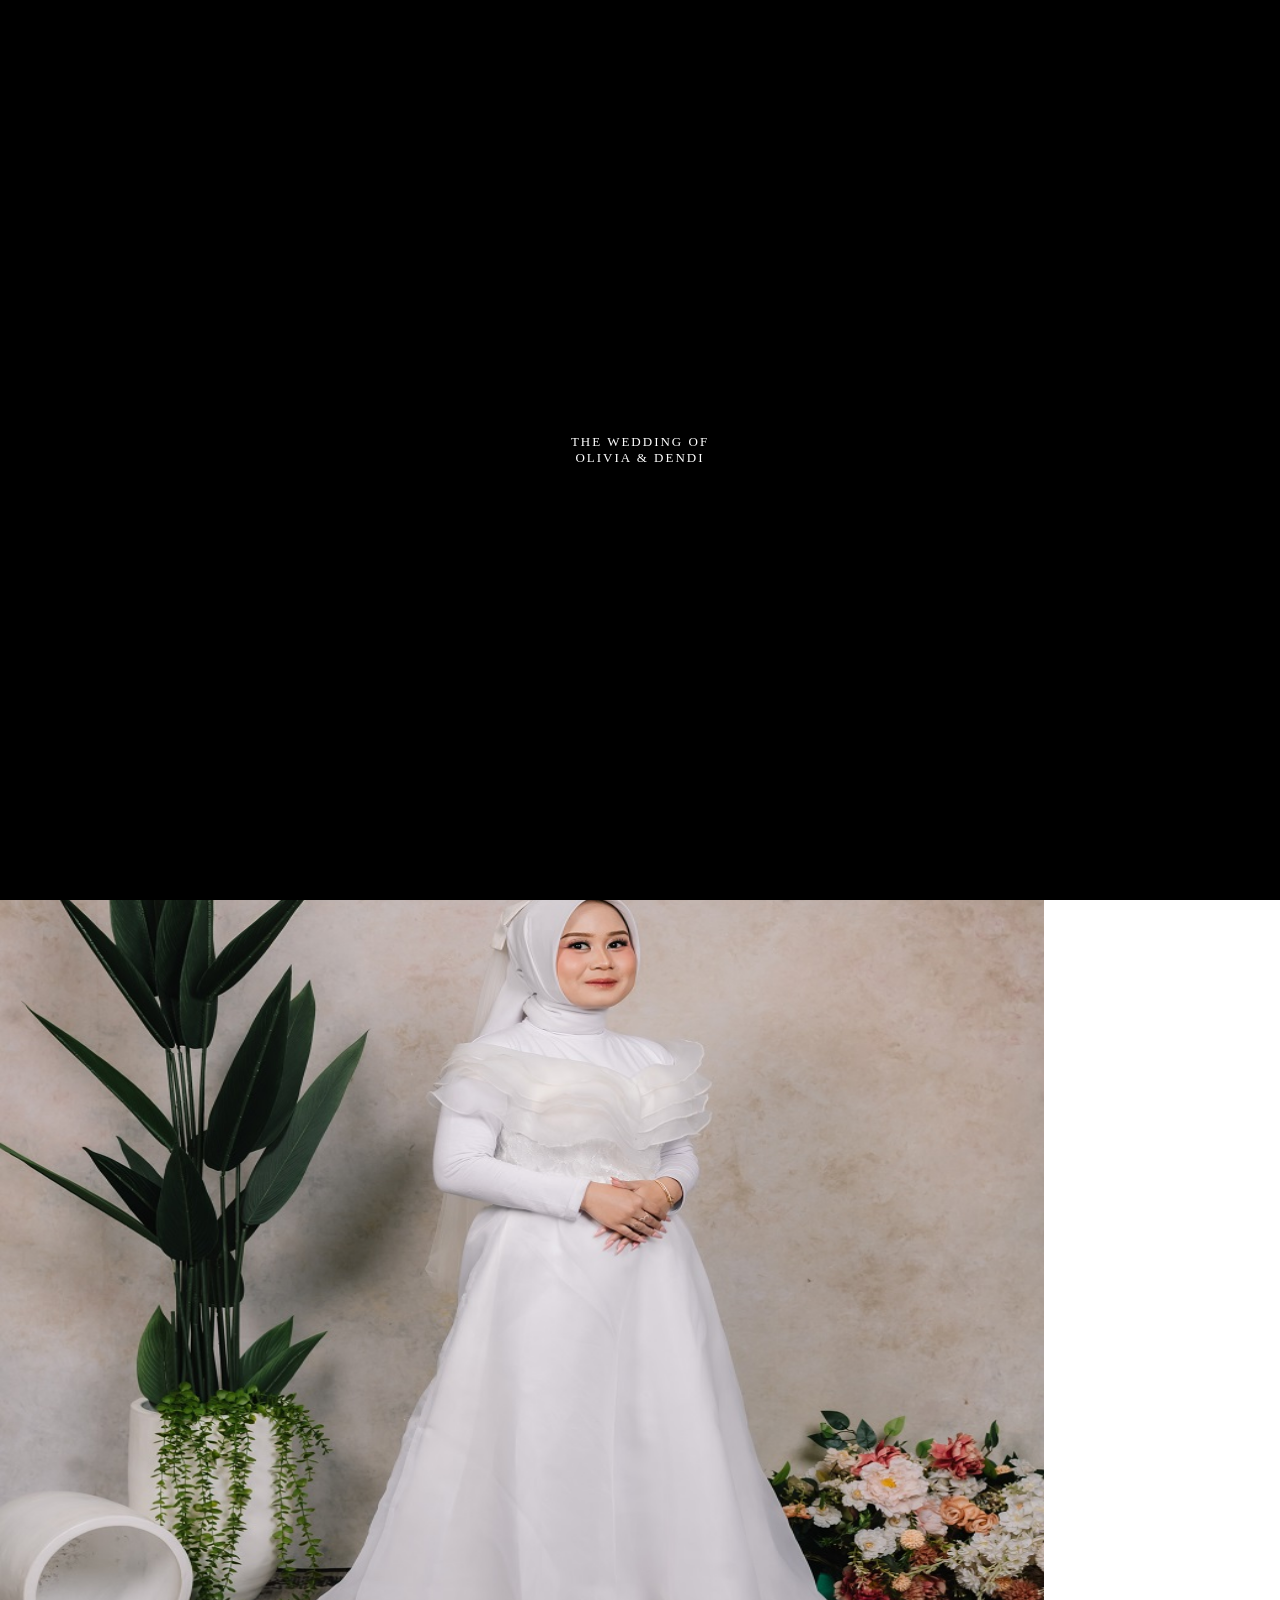
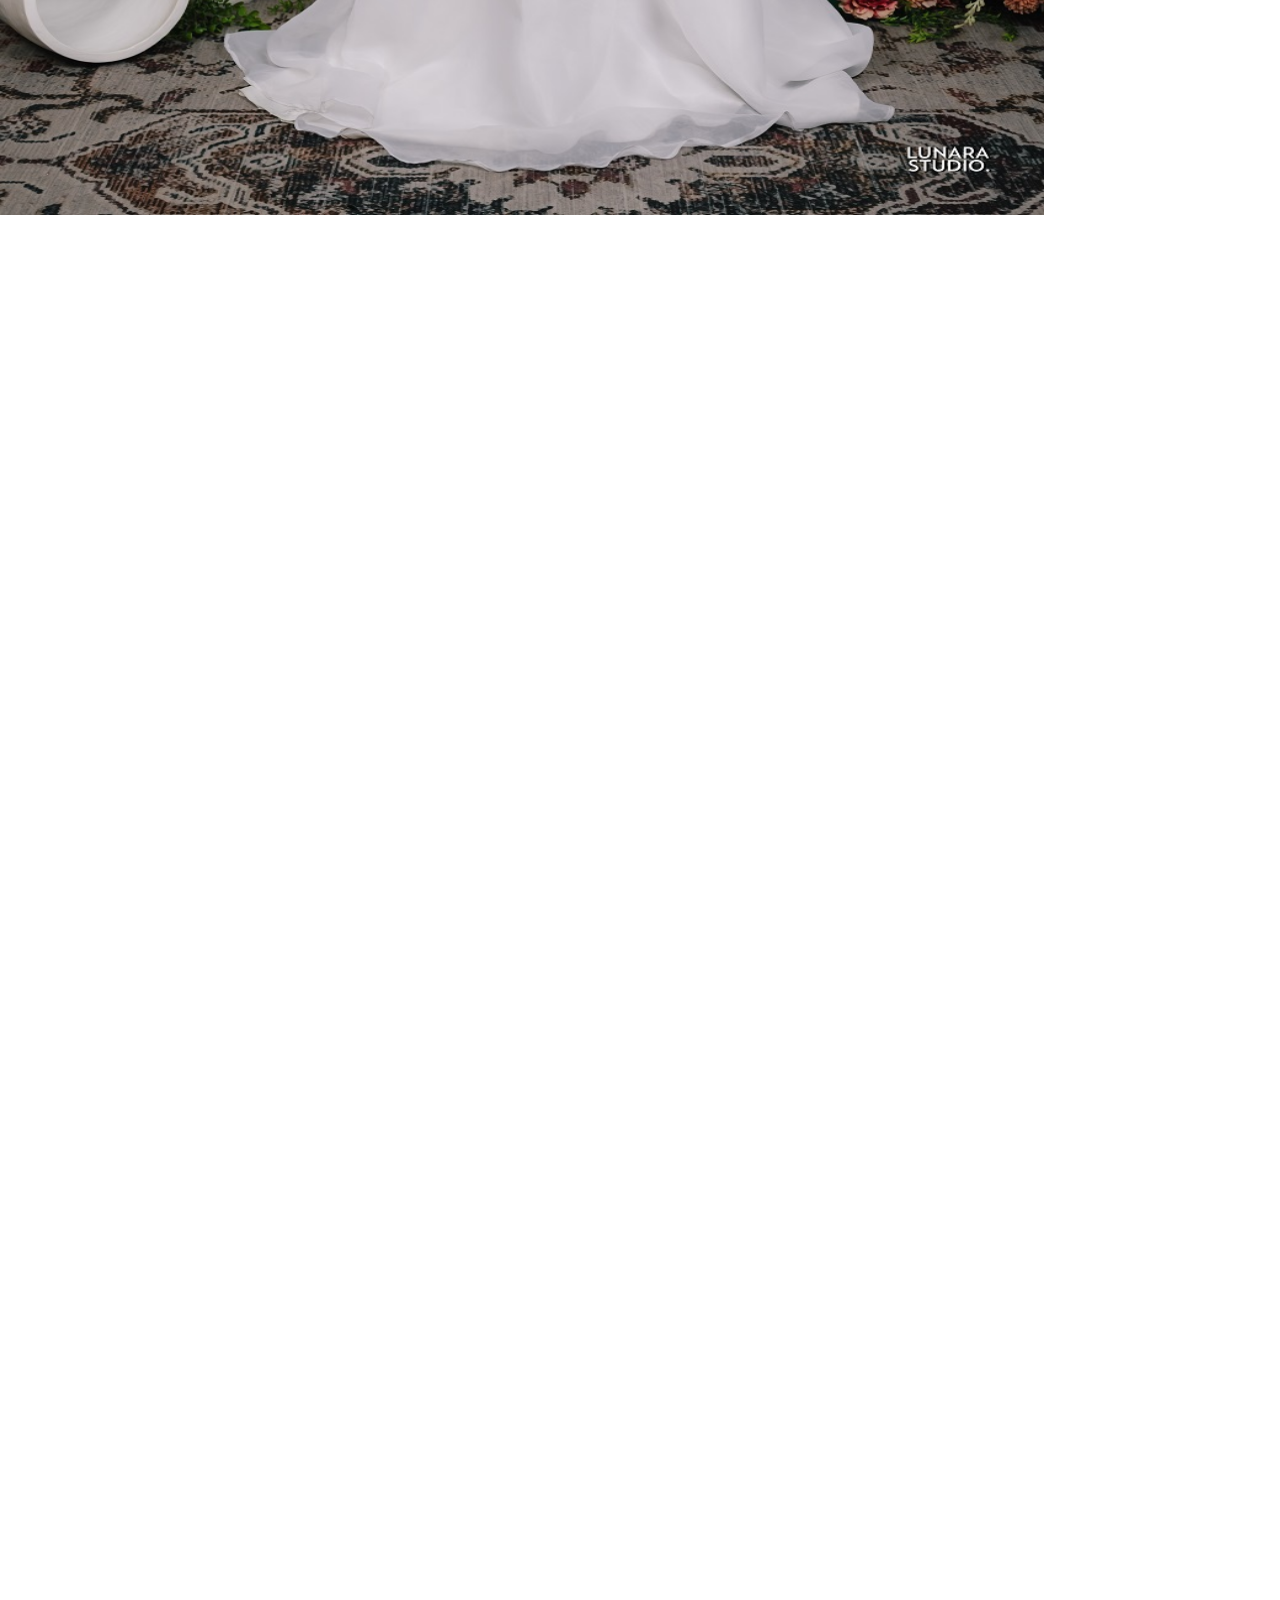
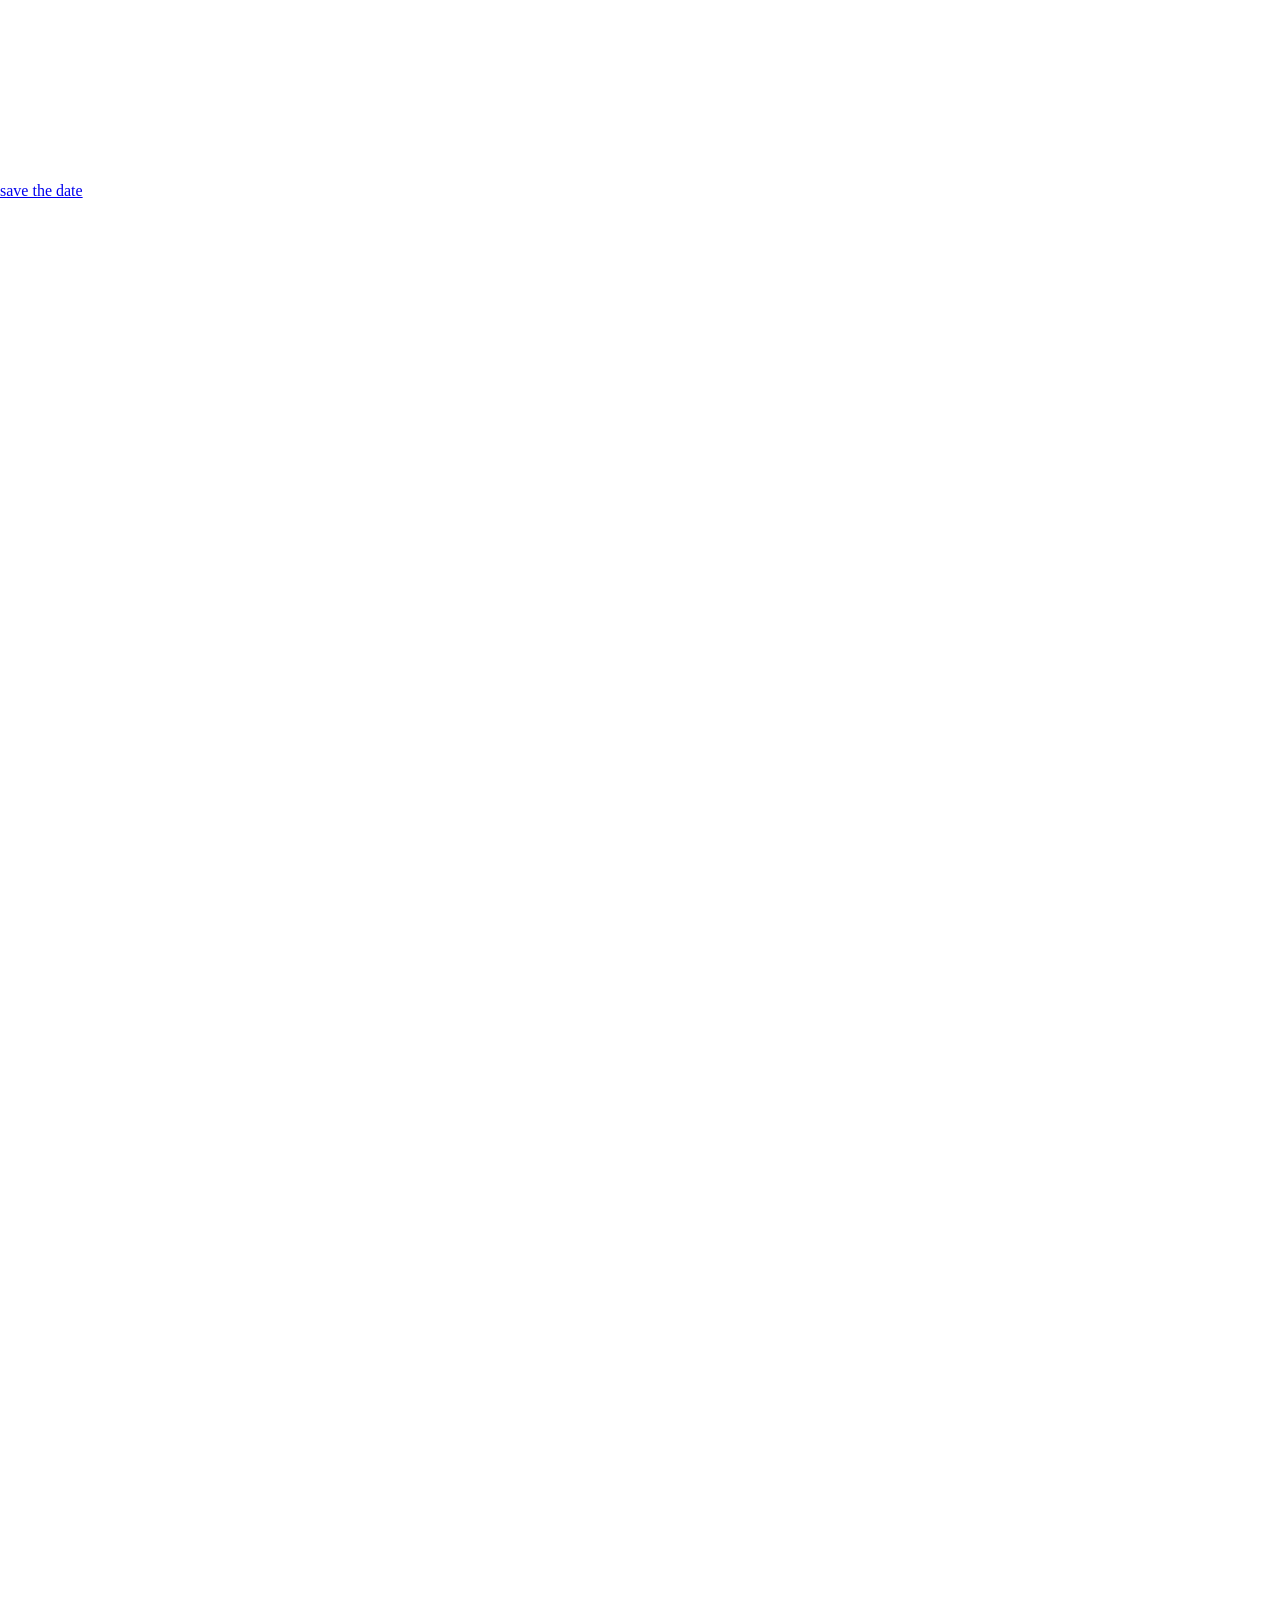
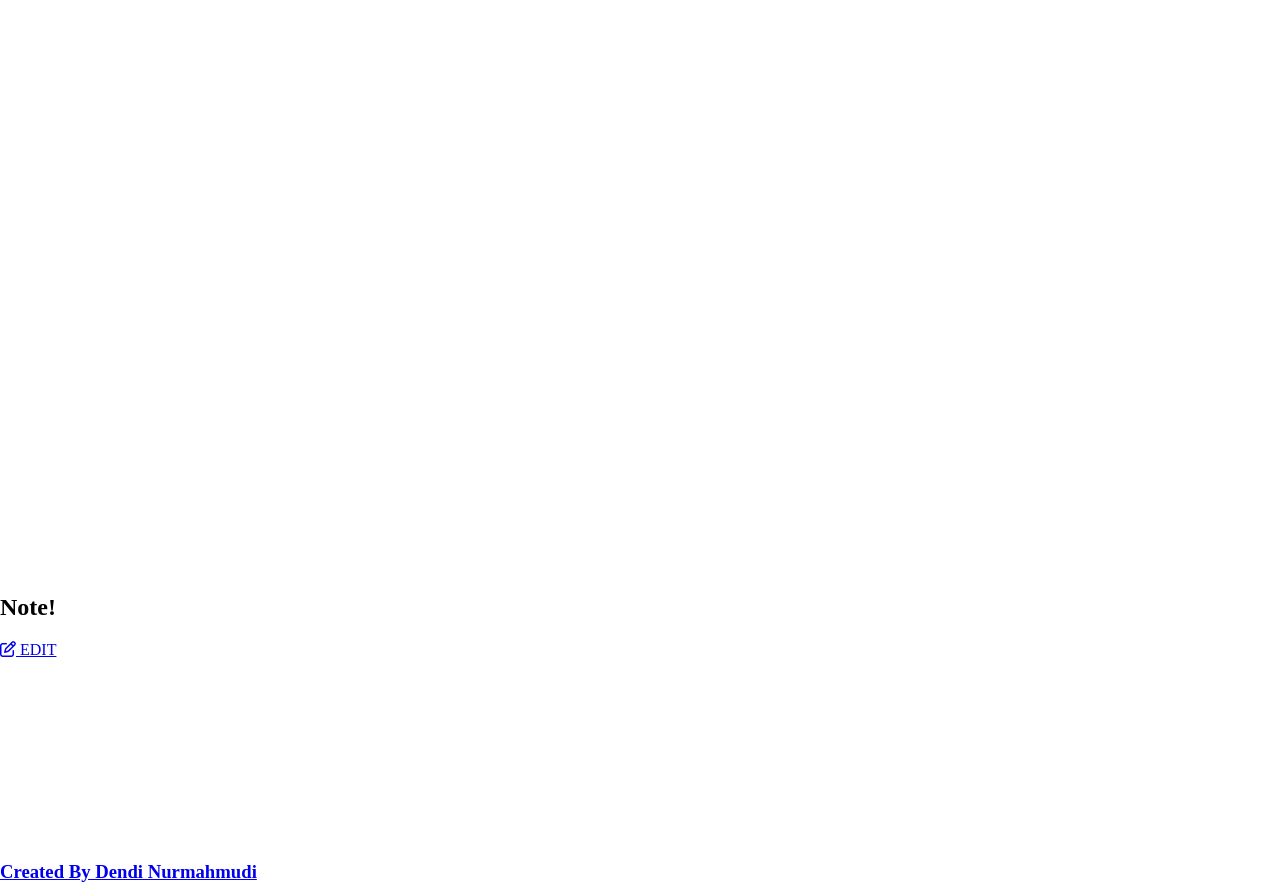
==== commit c1fbbe24: "update created" ====
--- a/index.html
+++ b/index.html
@@ -1017,8 +1017,9 @@
               <em>"Tiga tahun lalu, di sebuah tempat di mana kami sama-sama mencari rezeki, kami berdua dipertemukan. Awalnya hanya sapaan ringan, lalu percakapan sederhana, hingga akhirnya tumbuh kehangatan yang tak terduga. Tanpa pernah ada kata hubungan kami mengalir begitu saja, dibangun dengan rasa nyaman dan kepercayaan. Meski tanpa status resmi, kami tahu ada yang istimewa di antara kami – sebuah ikatan yang tenang namun kokoh, cukup untuk saling memahami tanpa banyak kata."</em>
             </p>
             <p style="text-align: center">
-              <strong>2024</strong>
-              <br />
+              <strong>2024</strong> 
+            </p>
+            <p style="text-align: center"></p>
               <em>"Dua tahun telah berlalu sejak awal pertemuan kami, tepatnya pada tanggal 30 Juni 2024, kami akhirnya mengukuhkan hubungan. Hari itu menjadi tanggal istimewa pertama bagi kami, dilaksanan secara sederhana, namun penuh makna. Dengan disaksikan oleh keluarga kecil kami, tanpa keramaian yang berlebihan, kami berkomitmen untuk melangkah bersama. Hari itu adalah awal baru, penuh harapan, dan menjadi tanda perjalanan yang kami bangun perlahan selama ini."</em>
             </p>
             <p style="text-align: center">
@@ -1805,8 +1806,8 @@
                   <div class="e-gallery-image elementor-gallery-item__image" data-thumbnail="img/LNR_1653.jpg" data-width="1066" data-height="1600" aria-label="" role="img"></div>
                   <div class="elementor-gallery-item__overlay"></div>
                 </a>
-                <a class="e-gallery-item elementor-gallery-item elementor-animated-content" href="img/LNR_1660.jpg" data-elementor-open-lightbox="yes" data-elementor-lightbox-slideshow="a5bd26c" data-elementor-lightbox-title="d8fa3b46-b864-4629-a599-b2eb7f3e355f" data-e-action-hash="#elementor-action%3Aaction%3Dlightbox%26settings%3DeyJpZCI6MzU2NDQ1LCJ1cmwiOiJodHRwczpcL1wvZ3Jvb3ZlcHVibGljLmNvbVwvd3AtY29udGVudFwvdXBsb2Fkc1wvMjAyNFwvMTBcL2Q4ZmEzYjQ2LWI4NjQtNDYyOS1hNTk5LWIyZWI3ZjNlMzU1Zi0xLmpwZWciLCJzbGlkZXNob3ciOiJhNWJkMjZjIn0%3D">
-                  <div class="e-gallery-image elementor-gallery-item__image" data-thumbnail="img/LNR_1660.jpg" data-width="1040" data-height="1600" aria-label="" role="img"></div>
+                <a class="e-gallery-item elementor-gallery-item elementor-animated-content" href="img/LNR_1705.jpg" data-elementor-open-lightbox="yes" data-elementor-lightbox-slideshow="a5bd26c" data-elementor-lightbox-title="d8fa3b46-b864-4629-a599-b2eb7f3e355f" data-e-action-hash="#elementor-action%3Aaction%3Dlightbox%26settings%3DeyJpZCI6MzU2NDQ1LCJ1cmwiOiJodHRwczpcL1wvZ3Jvb3ZlcHVibGljLmNvbVwvd3AtY29udGVudFwvdXBsb2Fkc1wvMjAyNFwvMTBcL2Q4ZmEzYjQ2LWI4NjQtNDYyOS1hNTk5LWIyZWI3ZjNlMzU1Zi0xLmpwZWciLCJzbGlkZXNob3ciOiJhNWJkMjZjIn0%3D">
+                  <div class="e-gallery-image elementor-gallery-item__image" data-thumbnail="img/LNR_1705.jpg" data-width="1040" data-height="1600" aria-label="" role="img"></div>
                   <div class="elementor-gallery-item__overlay"></div>
                 </a>
                 <a class="e-gallery-item elementor-gallery-item elementor-animated-content" href="img/LNR_1669.jpg" data-elementor-open-lightbox="yes" data-elementor-lightbox-slideshow="a5bd26c" data-elementor-lightbox-title="e38a9d91-3c1d-4b5b-99ab-130975d12581" data-e-action-hash="#elementor-action%3Aaction%3Dlightbox%26settings%3DeyJpZCI6MzU2NDMzLCJ1cmwiOiJodHRwczpcL1wvZ3Jvb3ZlcHVibGljLmNvbVwvd3AtY29udGVudFwvdXBsb2Fkc1wvMjAyNFwvMTBcL2UzOGE5ZDkxLTNjMWQtNGI1Yi05OWFiLTEzMDk3NWQxMjU4MS0xLmpwZWciLCJzbGlkZXNob3ciOiJhNWJkMjZjIn0%3D">
@@ -2083,7 +2084,7 @@
               <div class="elementor-widget-container">
                 <!-- <p>code from groovepublic.com edited</p> -->
                 <h3 class="elementor-heading-title elementor-size-default">
-                  <a href="https://www.instagram.com/dendinurmahmudi3/" target="_blank">By Dendi Nurmahmudi</a>
+                  <a href="https://www.instagram.com/dendinurmahmudi3/" target="_blank">Created By Dendi Nurmahmudi</a>
                 </h3>
               </div>
             </div>
